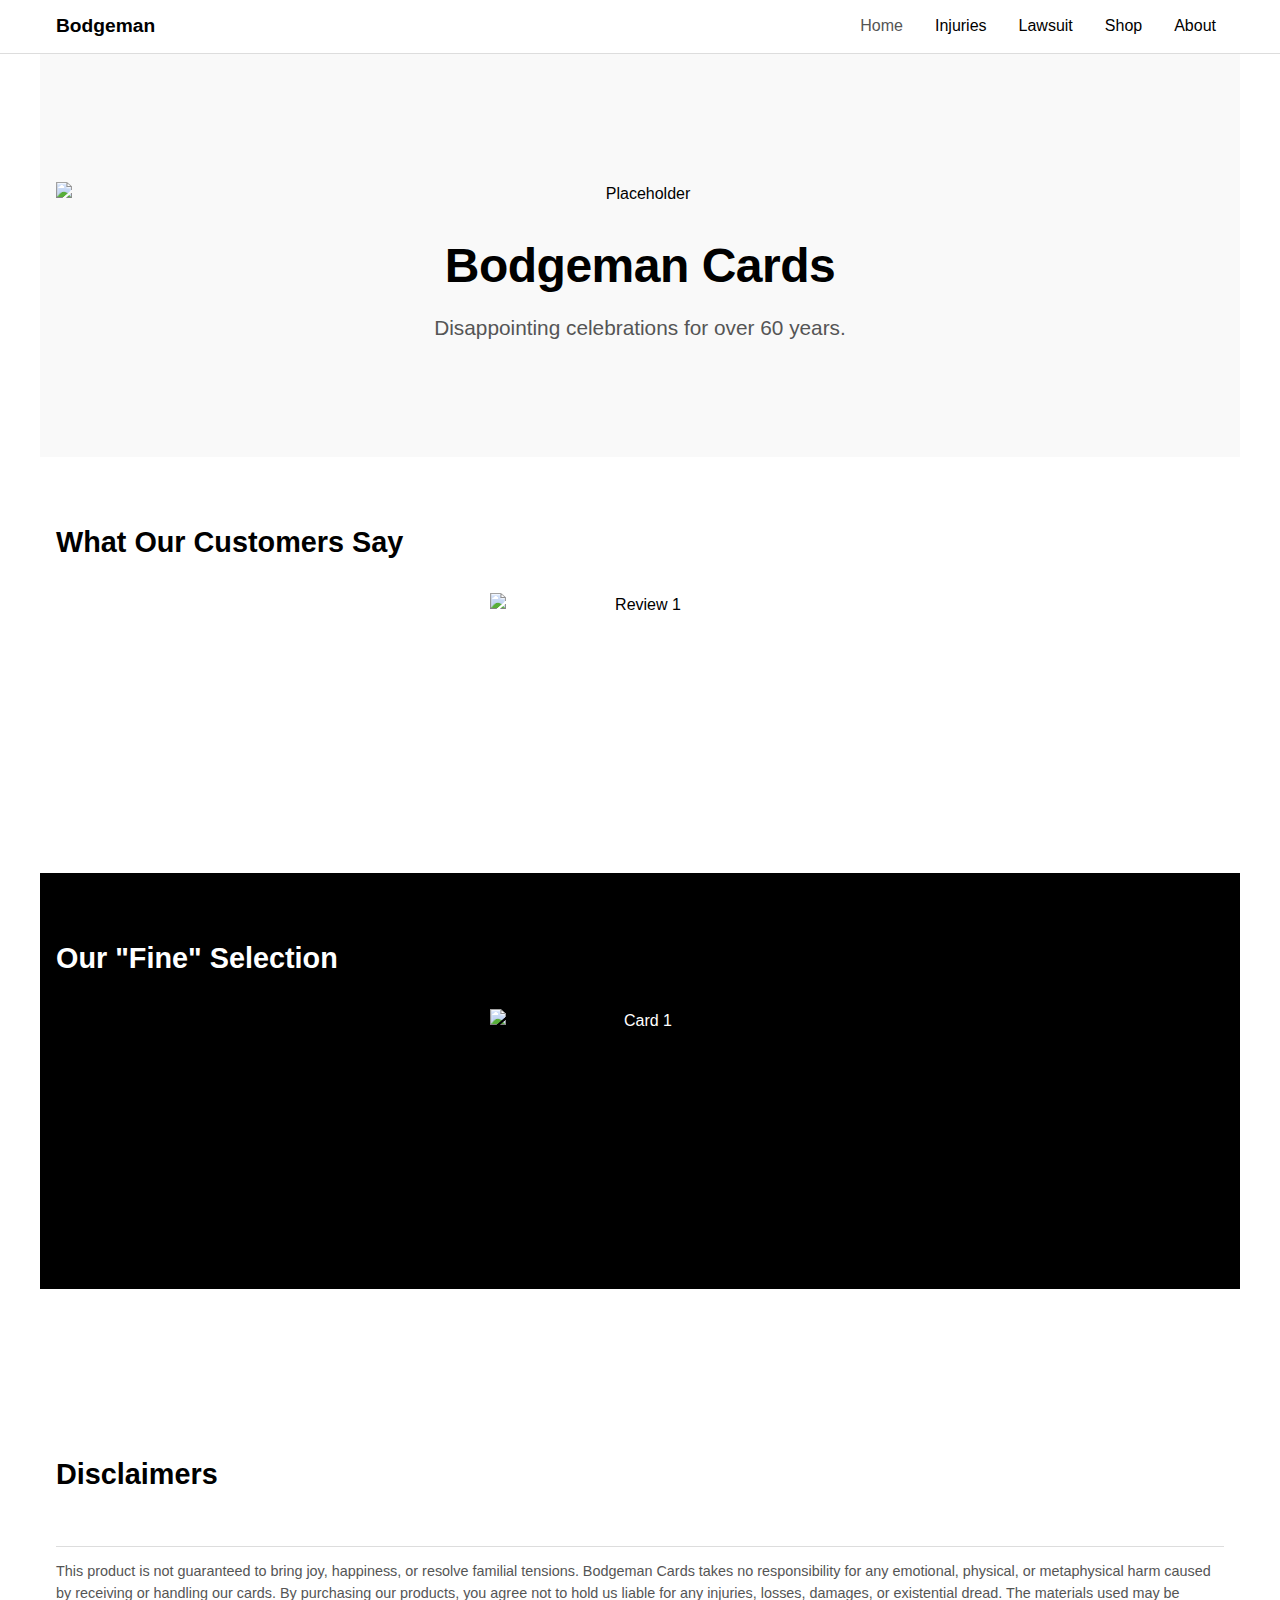
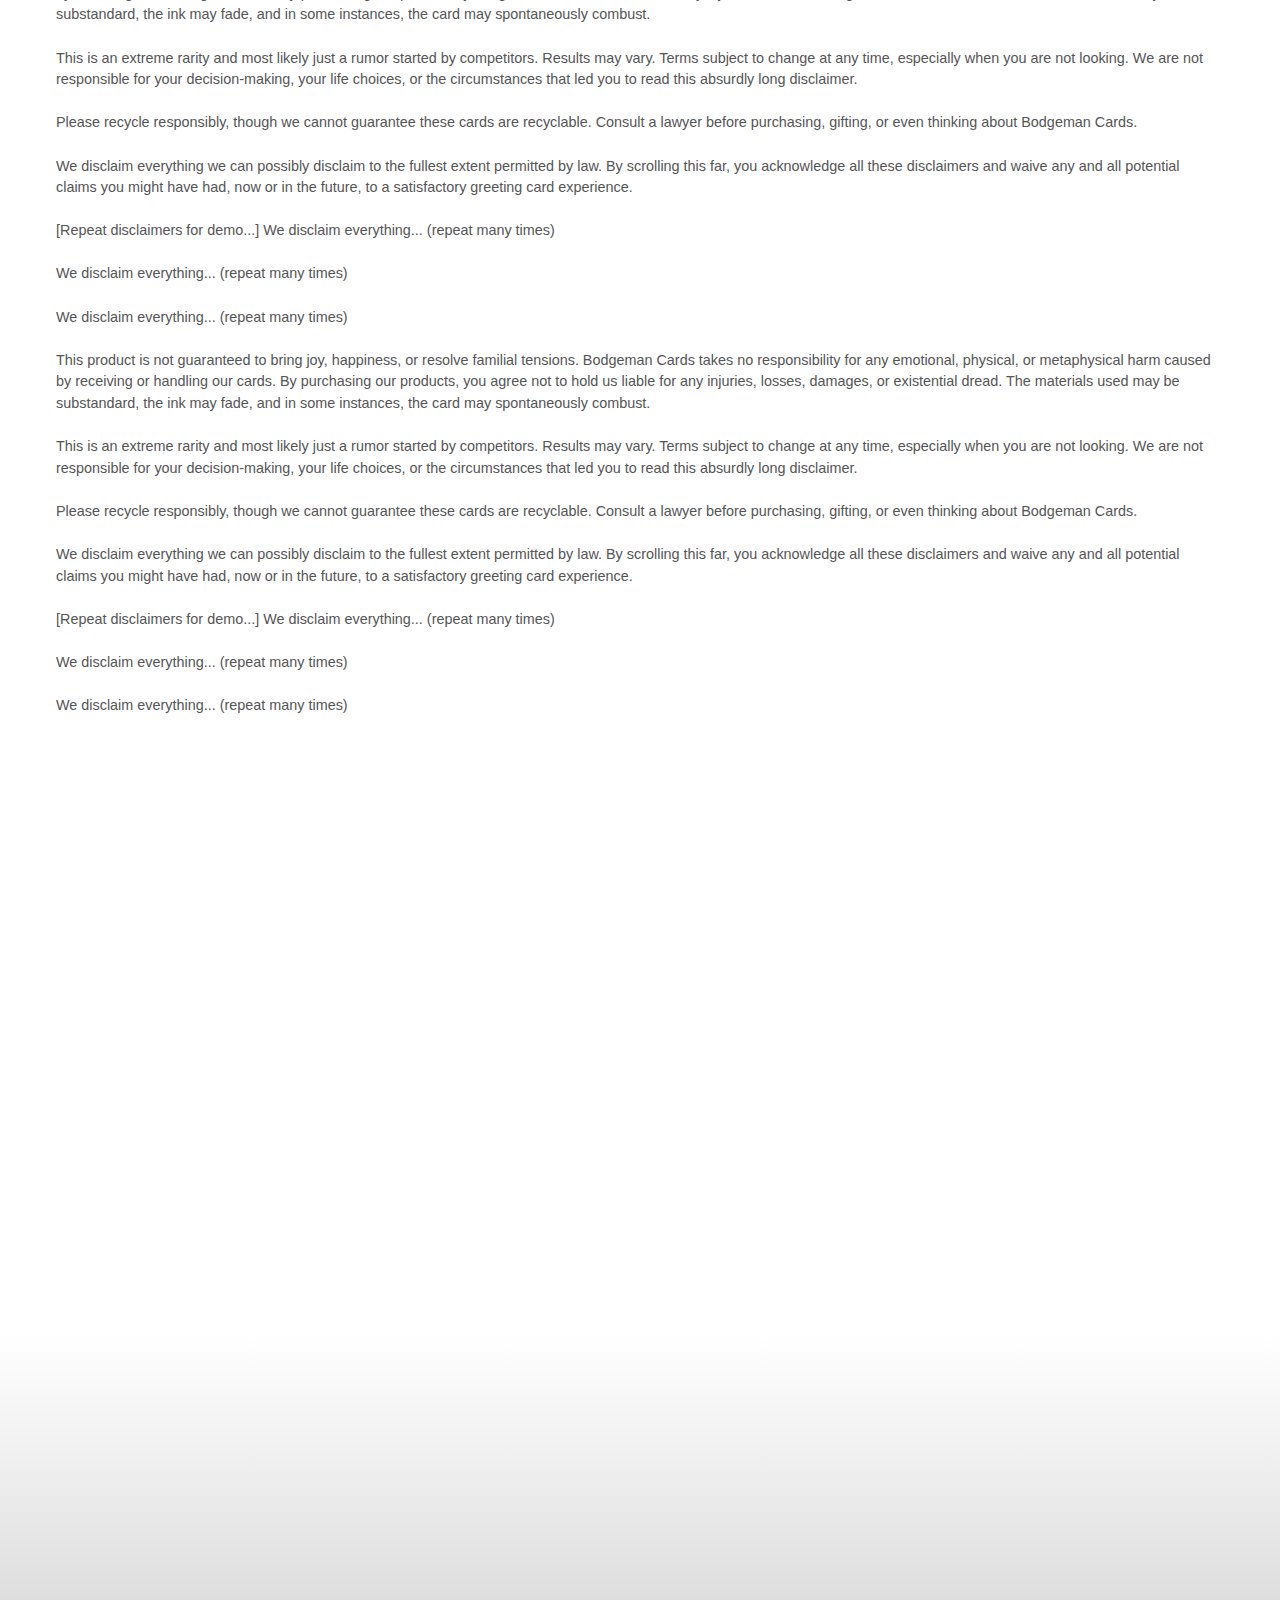
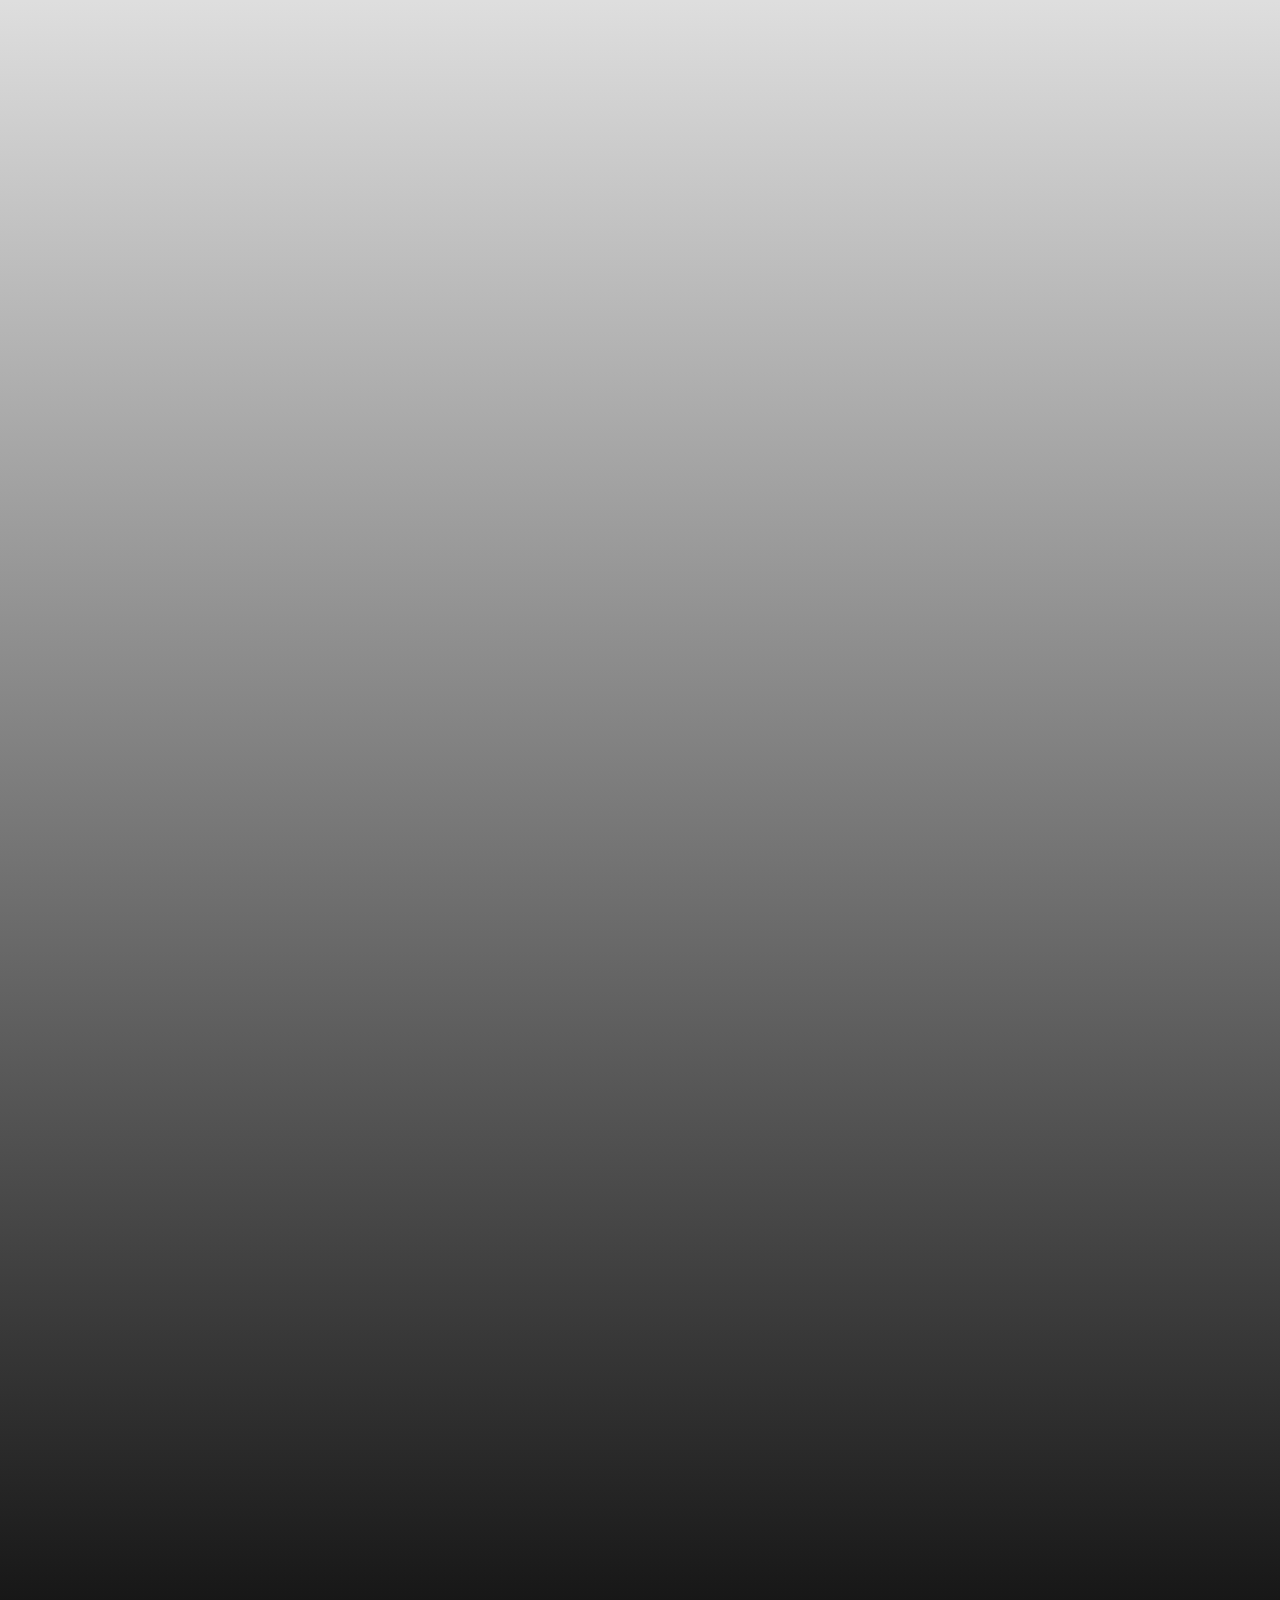
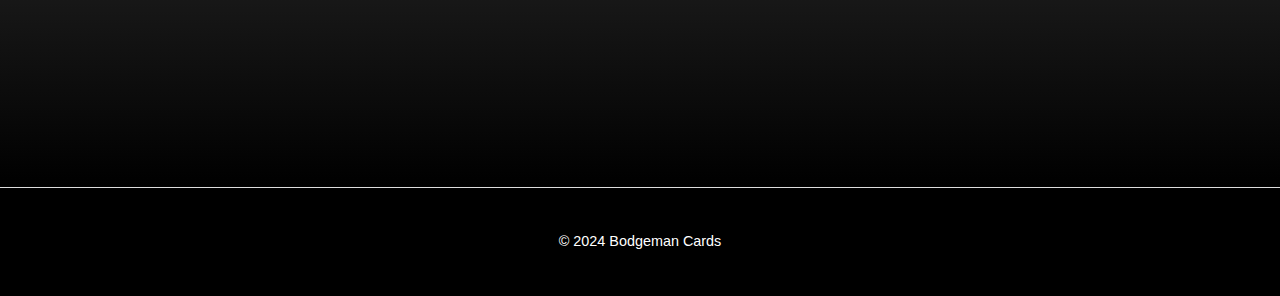
==== index.html @ 70fa0c33 "transition section" ====
<!DOCTYPE html>
<html lang="en">
<head>
<meta charset="UTF-8" />
<meta name="viewport" content="width=device-width, initial-scale=1.0"/>
<title>Bodgeman Cards</title>
<link rel="stylesheet" href="css/style.css" />
<script defer src="js/main.js"></script>
</head>
<body>
    <header class="site-header">
        <div class="nav-container">
            <a href="index.html" class="logo">Bodgeman</a>
            <nav class="main-nav">
                <ul>
                    <li><a href="index.html" class="active">Home</a></li>
                    <li><a href="injuries.html">Injuries</a></li>
                    <li><a href="lawsuit.html">Lawsuit</a></li>
                    <li><a href="shop.html">Shop</a></li>
                    <li><a href="about.html">About</a></li>
                </ul>
            </nav>
            <div class="hamburger" id="hamburger">
                <span></span>
                <span></span>
                <span></span>
            </div>
        </div>
        <div class="mobile-menu" id="mobile-menu">
            <ul>
                <li><a href="index.html" class="active">Home</a></li>
                <li><a href="injuries.html">Injuries</a></li>
                <li><a href="lawsuit.html">Lawsuit</a></li>
                <li><a href="shop.html">Shop</a></li>
                <li><a href="about.html">About</a></li>
            </ul>
        </div>
    </header>

    <main>
        <!-- Hero Section -->
        <section class="hero">
            <img src="https://via.placeholder.com/150x250" alt="Placeholder" class="hero-image"/>
            <h1>Bodgeman Cards</h1>
            <h2>Disappointing celebrations for over 60 years.</h2>
        </section>

        <!-- Reviews Section -->
        <section class="reviews">
            <h3>What Our Customers Say</h3>
            <div class="carousel-container" id="reviews-carousel">
                <img src="https://via.placeholder.com/300x200?text=Review+1" alt="Review 1">
                <img src="https://via.placeholder.com/300x200?text=Review+2" alt="Review 2">
                <img src="https://via.placeholder.com/300x200?text=Review+3" alt="Review 3">
            </div>
        </section>

        <!-- Gallery Section (Black Background) -->
        <section class="gallery">
            <h3>Our "Fine" Selection</h3>
            <div class="carousel-container" id="gallery-carousel">
                <img src="https://via.placeholder.com/300x200?text=Card+1" alt="Card 1">
                <img src="https://via.placeholder.com/300x200?text=Card+2" alt="Card 2">
                <img src="https://via.placeholder.com/300x200?text=Card+3" alt="Card 3">
            </div>
        </section>

        <!-- Disclaimers Section (White Background) -->
        <section class="disclaimers" id="disclaimers-section">
            <h3 class="sticky-title">Disclaimers</h3>
            <p>
                <!-- Long disclaimers text -->
                This product is not guaranteed to bring joy, happiness, or resolve familial tensions. Bodgeman Cards takes no responsibility for any emotional, physical, or metaphysical harm caused by receiving or handling our cards. By purchasing our products, you agree not to hold us liable for any injuries, losses, damages, or existential dread. The materials used may be substandard, the ink may fade, and in some instances, the card may spontaneously combust. 
                <br><br>
                This is an extreme rarity and most likely just a rumor started by competitors. Results may vary. Terms subject to change at any time, especially when you are not looking. We are not responsible for your decision-making, your life choices, or the circumstances that led you to read this absurdly long disclaimer. 
                <br><br>
                Please recycle responsibly, though we cannot guarantee these cards are recyclable. Consult a lawyer before purchasing, gifting, or even thinking about Bodgeman Cards. 
                <br><br>
                We disclaim everything we can possibly disclaim to the fullest extent permitted by law. By scrolling this far, you acknowledge all these disclaimers and waive any and all potential claims you might have had, now or in the future, to a satisfactory greeting card experience.
                <br><br>
                <!-- Duplicate the paragraph multiple times to ensure a long scroll -->
                [Repeat disclaimers for demo...]
                We disclaim everything... (repeat many times)<br><br>
                We disclaim everything... (repeat many times)<br><br>
                We disclaim everything... (repeat many times)<br><br>

                <!-- Long disclaimers text -->
                This product is not guaranteed to bring joy, happiness, or resolve familial tensions. Bodgeman Cards takes no responsibility for any emotional, physical, or metaphysical harm caused by receiving or handling our cards. By purchasing our products, you agree not to hold us liable for any injuries, losses, damages, or existential dread. The materials used may be substandard, the ink may fade, and in some instances, the card may spontaneously combust. 
                <br><br>
                This is an extreme rarity and most likely just a rumor started by competitors. Results may vary. Terms subject to change at any time, especially when you are not looking. We are not responsible for your decision-making, your life choices, or the circumstances that led you to read this absurdly long disclaimer. 
                <br><br>
                Please recycle responsibly, though we cannot guarantee these cards are recyclable. Consult a lawyer before purchasing, gifting, or even thinking about Bodgeman Cards. 
                <br><br>
                We disclaim everything we can possibly disclaim to the fullest extent permitted by law. By scrolling this far, you acknowledge all these disclaimers and waive any and all potential claims you might have had, now or in the future, to a satisfactory greeting card experience.
                <br><br>
                <!-- Duplicate the paragraph multiple times to ensure a long scroll -->
                [Repeat disclaimers for demo...]
                We disclaim everything... (repeat many times)<br><br>
                We disclaim everything... (repeat many times)<br><br>
                We disclaim everything... (repeat many times)<br><br>
                <br><br>
                <br><br>
                <br><br>
                <br><br>
                <br><br>
                <br><br>
                <br><br>
                <br><br>
                <br><br>
                <br><br>
                <br><br>
                <br><br>
            </p>
        </section>


        <!-- Transition Gradient Section -->
        <!-- This large section gives a long scroll transitioning from white to black -->
        <section class="transition-section full-width" id="transition-section">
            <!-- At the bottom of this gradient is our final CTA, initially invisible -->
            <div class="final-cta" id="final-cta">
                <h3>Why are you here?</h3>
                <div class="cta-options">
                    <a href="shop.html">Shop</a>
                    <a href="injuries.html">Injuries</a>
                    <a href="about.html">About Us</a>
                </div>
            </div>
            <!-- Sentinel element to trigger the CTA fade-in -->
            <div id="gradient-end"></div>
        </section>
    </main>

    <footer class="site-footer index-footer">
        <p>&copy; 2024 Bodgeman Cards</p>
    </footer>
</body>
</html>
---- css/style.css ----
html {
    box-sizing: border-box;
    scroll-behavior: smooth;
}

*, *:before, *:after {
    box-sizing: inherit;
}

body {
    margin: 0;
    font-family: -apple-system, BlinkMacSystemFont, "Segoe UI", Roboto, Oxygen,
                 Ubuntu, Cantarell, "Fira Sans", "Droid Sans", "Helvetica Neue",
                 sans-serif;
    color: #000;
    background: #fff;
    font-size: 16px;
    line-height: 1.5;
}

/* Header and Navigation */
.site-header {
    position: sticky;
    top: 0;
    width: 100%;
    background: #fff;
    border-bottom: 1px solid #ddd;
    z-index: 999;
}

.nav-container {
    display: flex;
    align-items: center;
    justify-content: space-between;
    padding: 0.75em 1em;
    max-width: 1200px;
    margin: 0 auto;
}

.logo {
    text-decoration: none;
    font-weight: bold;
    font-size: 1.2em;
    color: #000;
}

.main-nav ul {
    list-style-type: none;
    padding: 0;
    margin: 0;
    display: flex;
    gap: 1em;
}

.main-nav li {
    position: relative;
}

.main-nav a {
    text-decoration: none;
    color: #000;
    font-weight: 500;
    padding: 0.5em;
    transition: color 0.3s ease;
}

.main-nav a:hover, .main-nav a.active {
    color: #555;
}

/* Hamburger Menu */
.hamburger {
    display: none;
    flex-direction: column;
    width: 24px;
    cursor: pointer;
    gap: 5px;
}

.hamburger span {
    display: block;
    height: 2px;
    background: #000;
    border-radius: 1px;
    transition: all 0.3s ease;
}

/* Mobile Menu */
.mobile-menu {
    display: none;
    position: absolute;
    top: 100%;
    left:0;
    width: 100%;
    background: #fff;
    border-top: 1px solid #ddd;
    box-shadow: 0 2px 10px rgba(0,0,0,0.1);
}

.mobile-menu ul {
    list-style: none;
    margin: 0;
    padding: 0.5em 0;
}

.mobile-menu li {
    margin: 0;
    text-align: center;
}

.mobile-menu a {
    display: block;
    padding: 1em;
    text-decoration: none;
    color: #000;
    border-bottom: 1px solid #eee;
}
.mobile-menu a:hover {
    background: #f9f9f9;
    color: #333;
}

@media (max-width: 800px) {
    .main-nav {
        display: none;
    }
    .hamburger {
        display: flex;
    }
}

/* Hero Section */
.hero {
    text-align: center;
    padding: 8em 1em 6em;
    background: #f9f9f9;
    position: relative;
}
.hero .hero-image {
    display: block;
    margin: 0 auto 1.5em;
}
.hero h1 {
    margin: 0;
    font-size: 3em;
    font-weight: 700;
    letter-spacing: -0.5px;
}
.hero h2 {
    margin-top: 0.5em;
    color: #555;
    font-size: 1.3em;
    font-weight: 400;
}

/* Generic Section Styling */
section {
    padding: 4em 1em;
    max-width: 1200px;
    margin: 0 auto;
}
section h3 {
    margin-top: 0;
    font-weight: 600;
    font-size: 1.8em;
    margin-bottom: 1em;
}
section.full-width {
    max-width: none;
    margin: 0;
    padding: 4em 0;
}

/* Carousel Container */
.carousel-container {
    position: relative;
    overflow: hidden;
    height: 200px;
    width: 300px;
    margin: 1em auto;
    text-align: center;
}

.carousel-container img {
    width: 100%;
    position: absolute;
    top:0; left:0;
    opacity: 0;
    transition: opacity 0.8s ease;
}

.carousel-container img.active {
    opacity: 1;
}

/* Arched Dividers */
.section-divider {
    width: 100%;
    overflow: hidden;
    position: relative;
    height: 100px;
    margin: 0; /* Ensure no extra spacing */
}
.section-divider svg {
    display: block;
    width: 100%;
    height: 100%;
    /* No stroke needed, fill only */
}
.divider-up svg {
    transform: translateY(-1px);
}
.divider-down svg {
    transform: translateY(-1px);
}

/* Gallery Section (Black Background) */
.gallery {
    background: #000;
    color: #fff;
    position: relative;
    padding: 4em 1em;
}
.gallery h3 {
    color: #fff;
}

/* Disclaimers Section with Sticky Title */
.disclaimers {
    position: relative;
    padding: 4em 1em;
    max-width: 1200px;
    margin: 0 auto;
}
.sticky-title {
    position: -webkit-sticky;
    position: sticky;
    top: 1px; /* Adjust this based on your header's actual height */
    background: #fff;
    padding: 1em 0;
    padding-top: 100px;
    padding-bottom: 50px;
    margin: 0;
    font-size: 1.8em;
    font-weight: 600;
    z-index: 10; 
    border-bottom: 1px solid #ddd;
}
.disclaimers p {
    font-size: 0.9em;
    line-height: 1.5em;
    color: #555;
}



/* Transition Gradient Section */
.transition-section {
    min-height: 2000px;
    background: linear-gradient(to bottom, #fff, #000);
    position: relative;
    width: 100%;
    margin-top: 2000px;
}

/* Final CTA styles */
.final-cta {
    text-align: center;
    opacity: 0;
    transform: translateY(50px);
    transition: all 0.6s ease;
    max-width: 600px;
    margin: 0 auto;
    margin-top: 1800px; /* position it near bottom of the section */
}

/* When visible, fade in the CTA */
.final-cta.visible {
    opacity: 1;
    transform: translateY(0);
}

.final-cta h3 {
    font-size: 1.5em;
    margin-bottom: 1em;
    color: #fff; /* white text on black */
}

.cta-options a {
    display: inline-block;
    margin: 0.5em;
    padding: 0.75em 1.5em;
    background: #fff;
    color: #000;
    text-decoration: none;
    font-weight: 500;
    border-radius: 3px;
    transition: background 0.3s ease;
}
.cta-options a:hover {
    background: #ddd;
}

/* Sentinel element (invisible) */
#gradient-end {
    width: 100%;
    height: 1px;
    background: transparent;
    position: absolute;
    bottom: 0;
}

/* Footer */
.site-footer {
    text-align: center;
    padding: 2em 1em;
    border-top: 1px solid #ddd;
    font-size: 0.9em;
    color: #666;
}
.site-footer.index-footer {
    background-color: black;
    color: white;
}

/* Mobile Menu Active State */
.mobile-menu.active {
    display: block;
}

/* Hamburger Animation When Active */
.hamburger.active span:nth-child(1) {
    transform: rotate(45deg) translate(5px, 5px);
}

.hamburger.active span:nth-child(2) {
    opacity: 0;
}

.hamburger.active span:nth-child(3) {
    transform: rotate(-45deg) translate(5px, -5px);
}
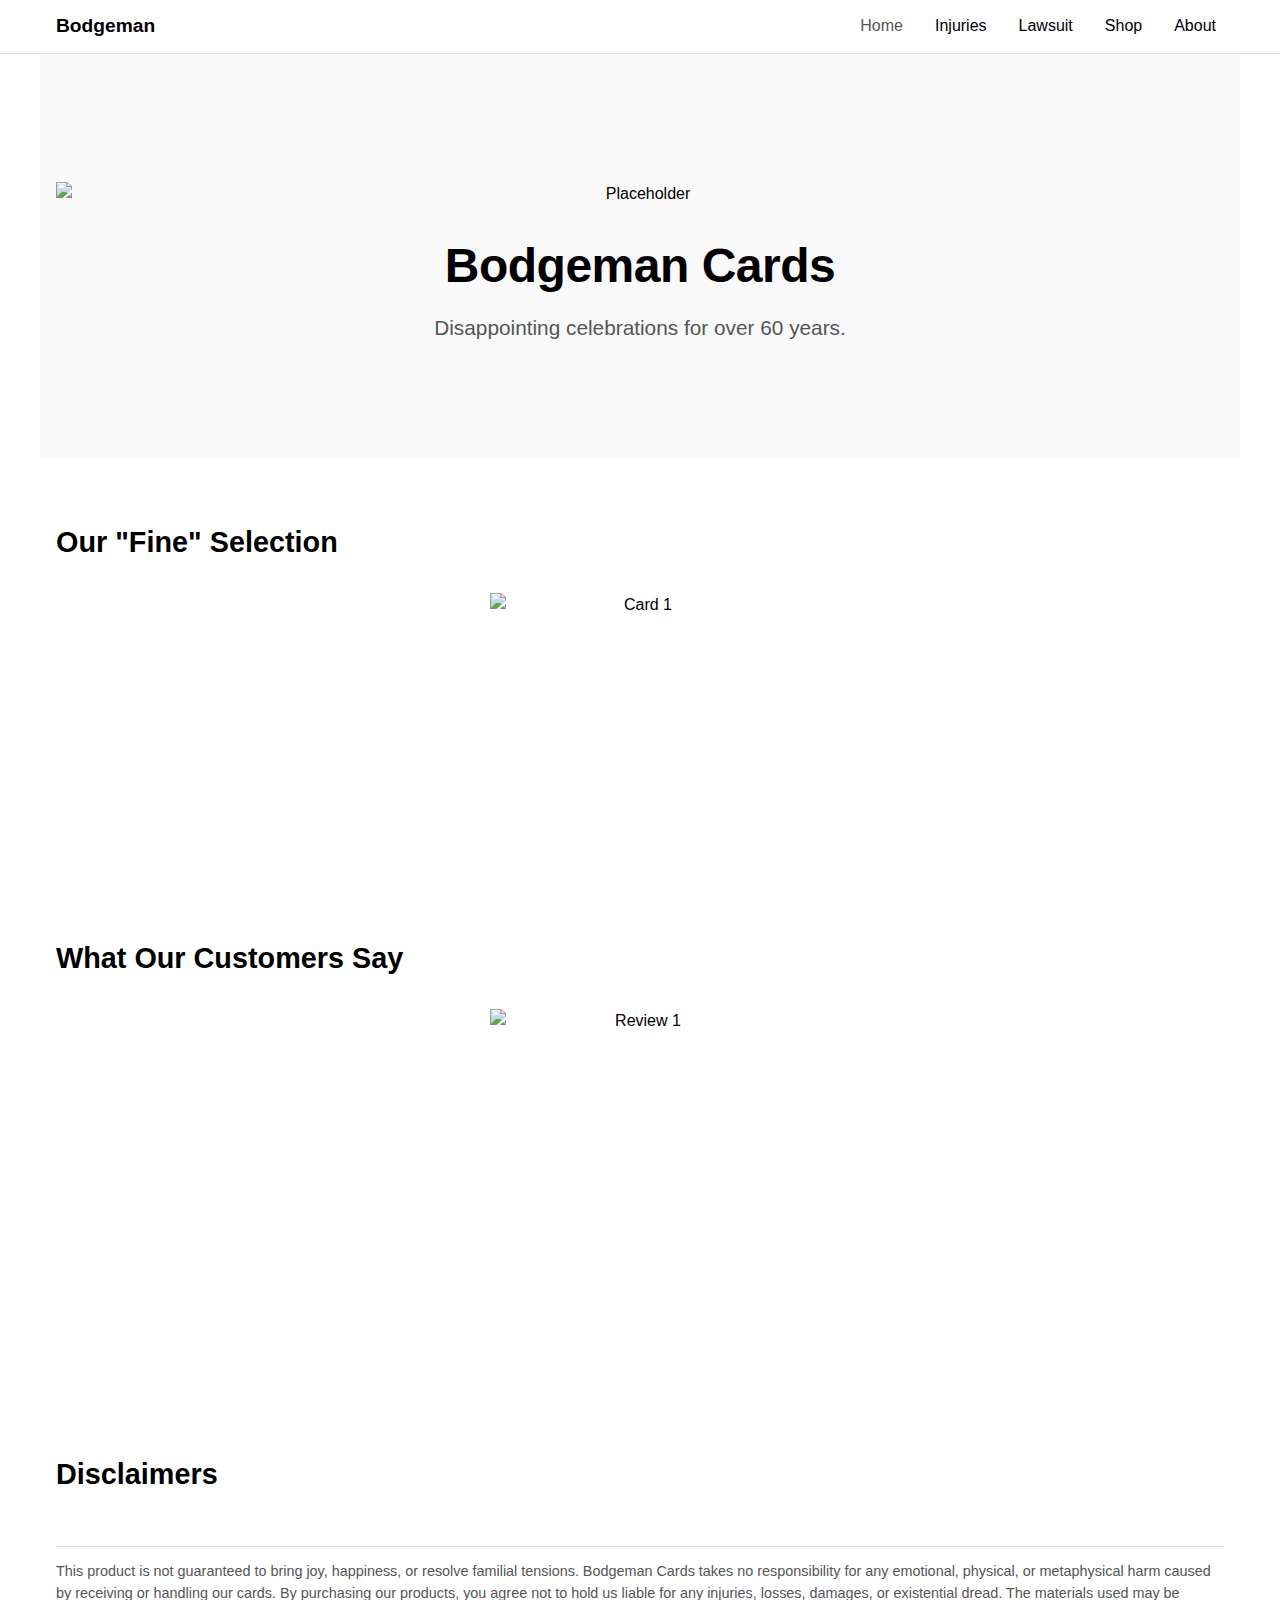
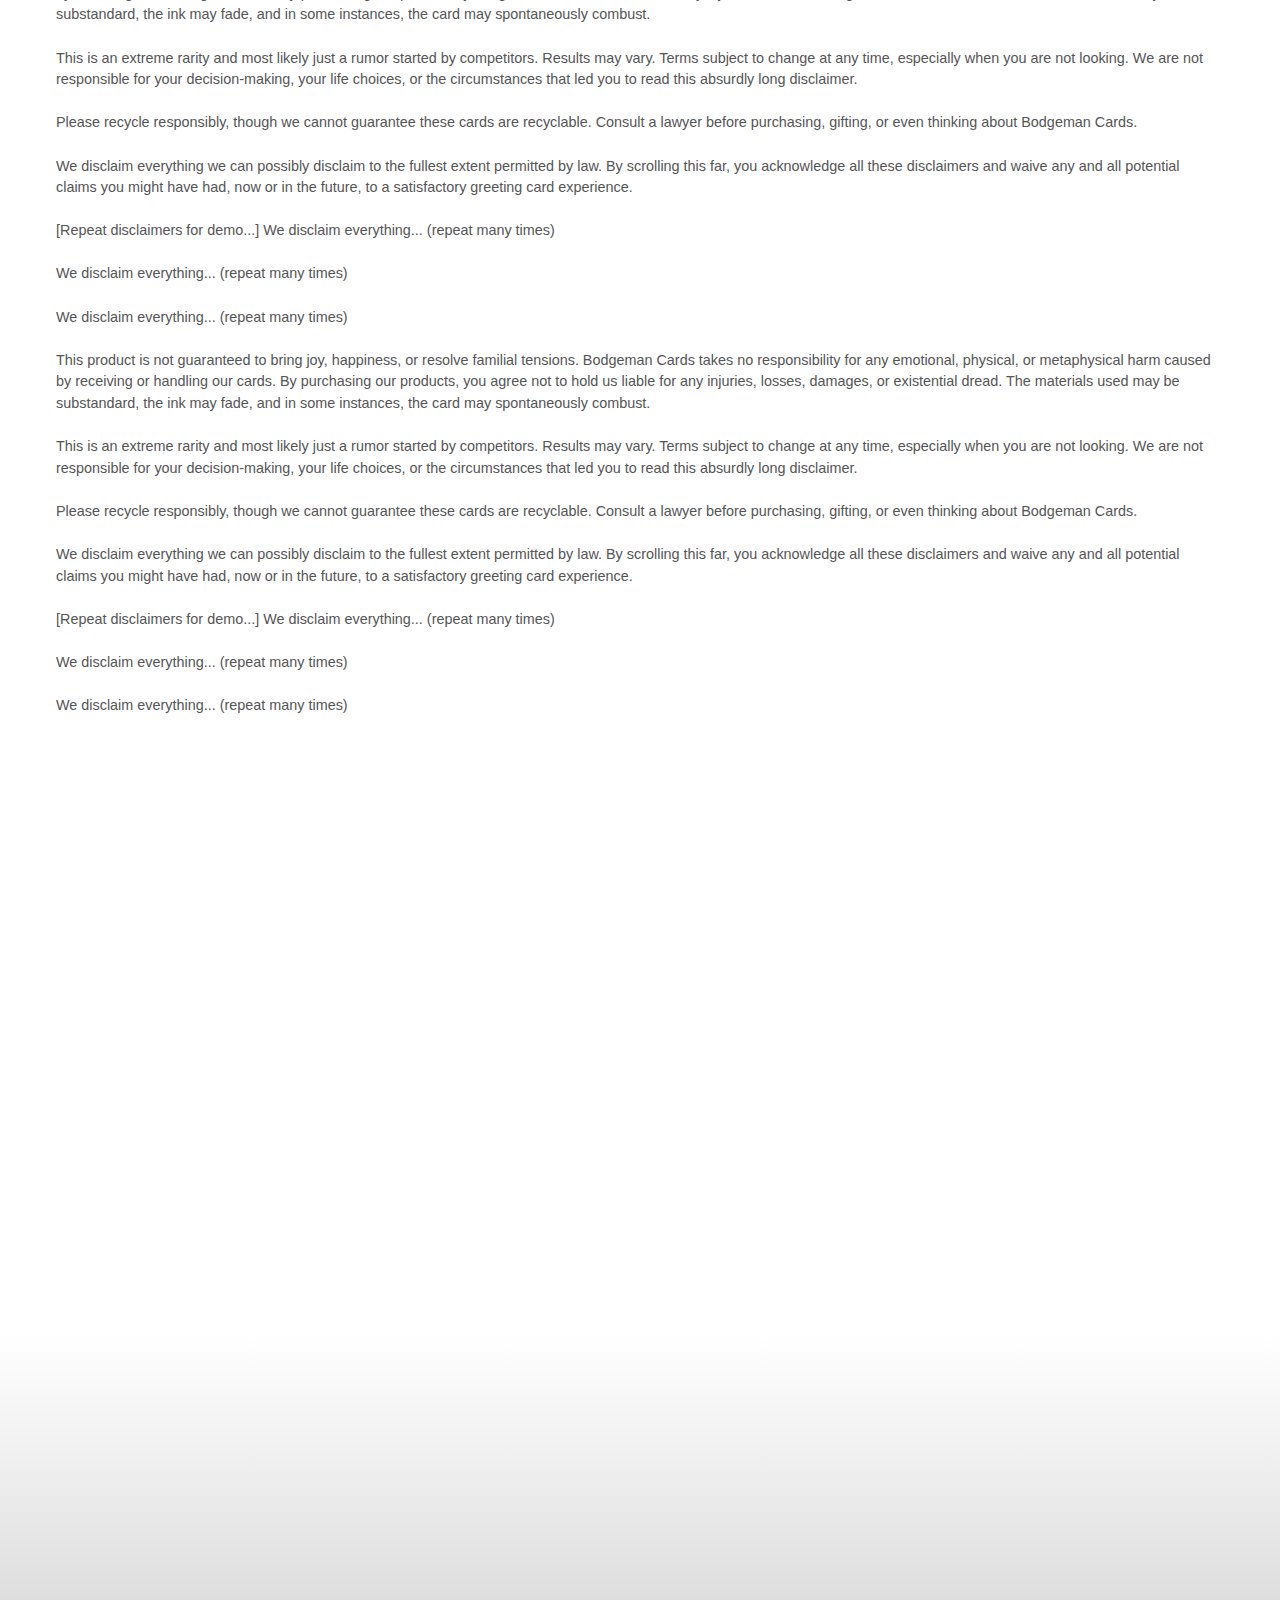
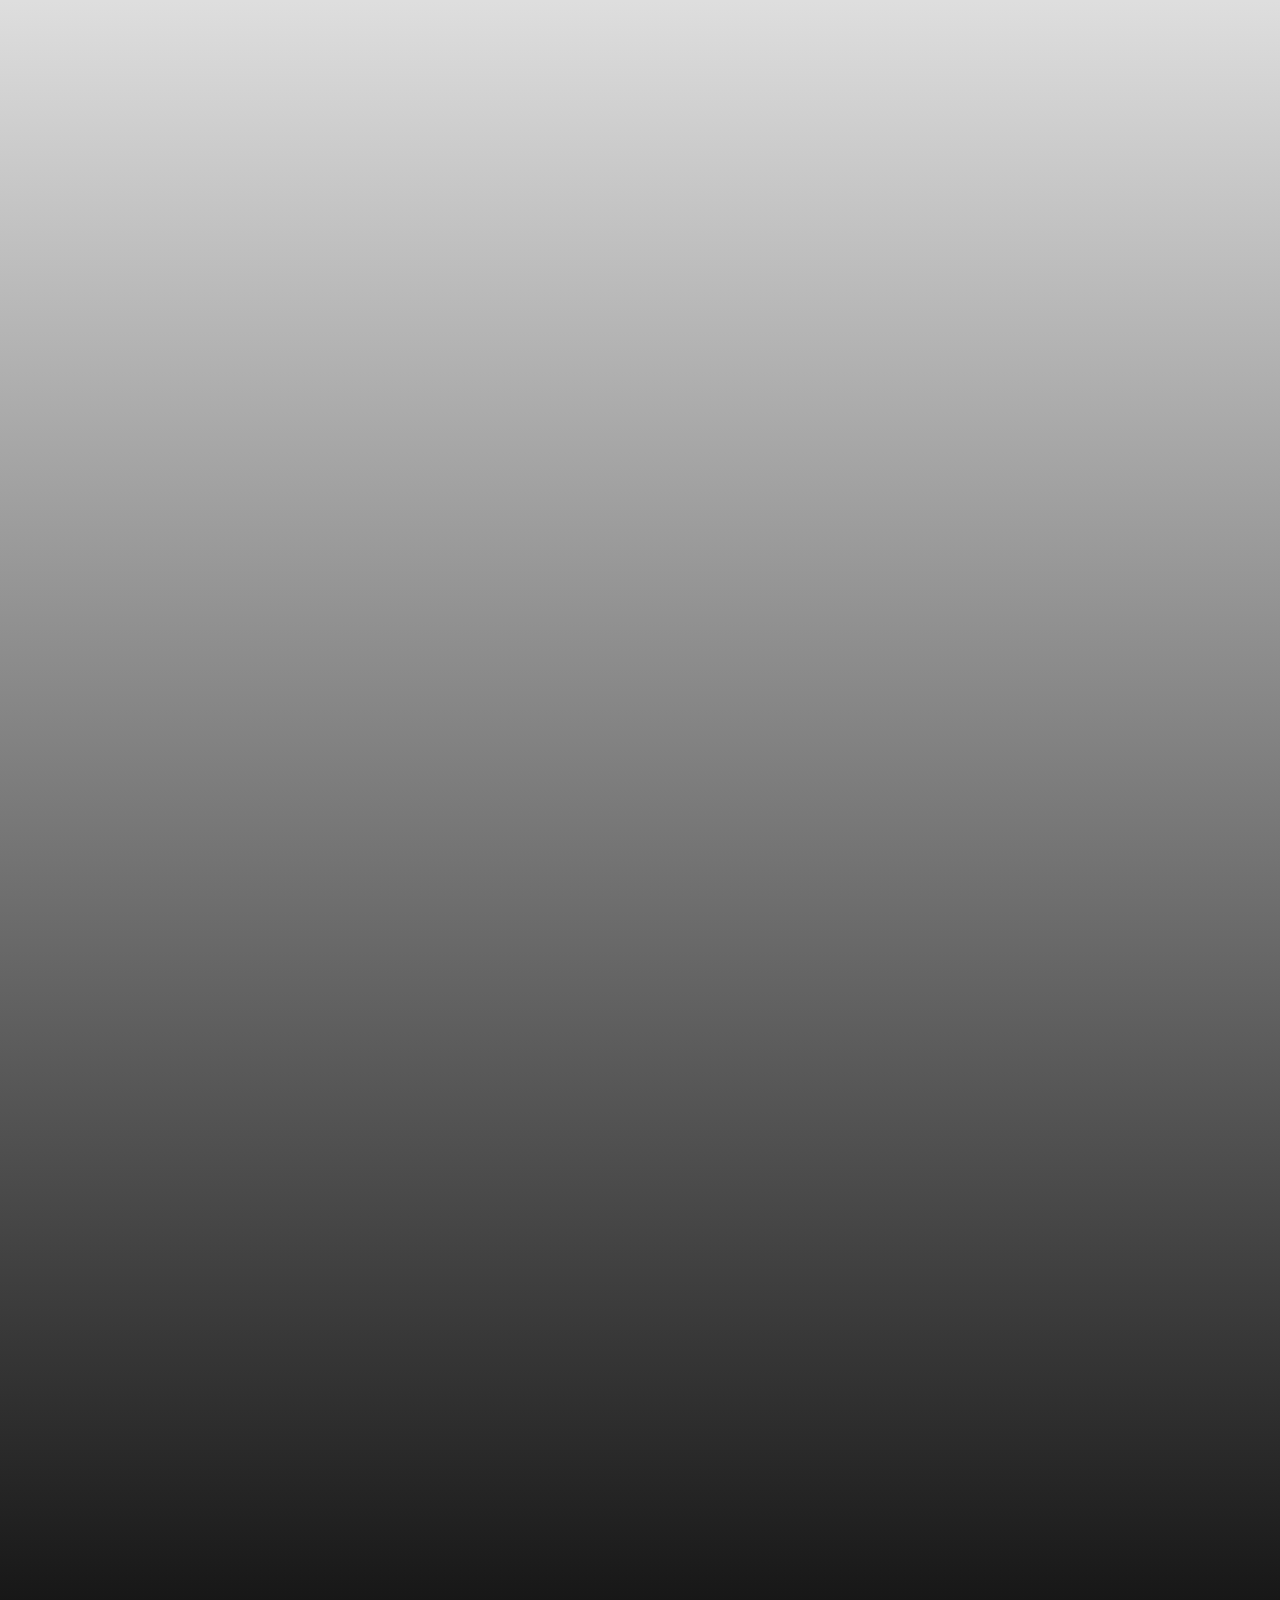
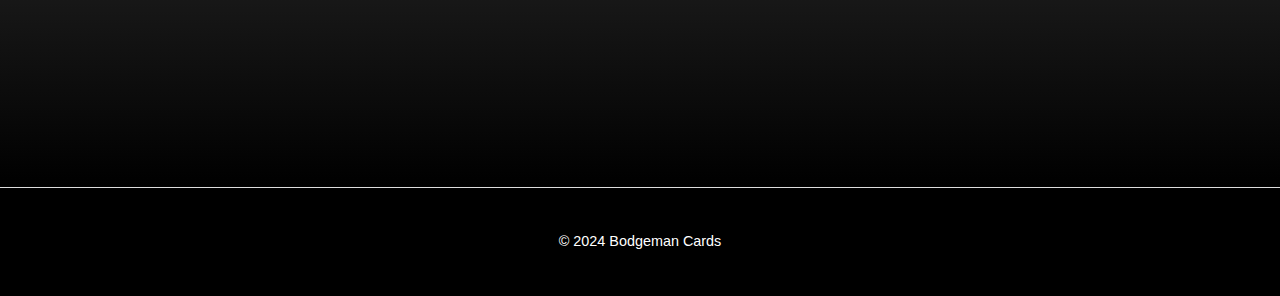
==== commit 445ac060: "working before changing carousel" ====
--- a/index.html
+++ b/index.html
@@ -45,6 +45,16 @@
             <h2>Disappointing celebrations for over 60 years.</h2>
         </section>
 
+        <!-- Gallery Section (Black Background) -->
+        <section class="gallery">
+            <h3>Our "Fine" Selection</h3>
+            <div class="carousel-container" id="gallery-carousel">
+                <img src="https://via.placeholder.com/300x200?text=Card+1" alt="Card 1">
+                <img src="https://via.placeholder.com/300x200?text=Card+2" alt="Card 2">
+                <img src="https://via.placeholder.com/300x200?text=Card+3" alt="Card 3">
+            </div>
+        </section>
+
         <!-- Reviews Section -->
         <section class="reviews">
             <h3>What Our Customers Say</h3>
@@ -54,16 +64,7 @@
                 <img src="https://via.placeholder.com/300x200?text=Review+3" alt="Review 3">
             </div>
         </section>
-
-        <!-- Gallery Section (Black Background) -->
-        <section class="gallery">
-            <h3>Our "Fine" Selection</h3>
-            <div class="carousel-container" id="gallery-carousel">
-                <img src="https://via.placeholder.com/300x200?text=Card+1" alt="Card 1">
-                <img src="https://via.placeholder.com/300x200?text=Card+2" alt="Card 2">
-                <img src="https://via.placeholder.com/300x200?text=Card+3" alt="Card 3">
-            </div>
-        </section>
+        
 
         <!-- Disclaimers Section (White Background) -->
         <section class="disclaimers" id="disclaimers-section">
--- a/css/style.css
+++ b/css/style.css
@@ -216,13 +216,11 @@
 
 /* Gallery Section (Black Background) */
 .gallery {
-    background: #000;
-    color: #fff;
     position: relative;
     padding: 4em 1em;
 }
 .gallery h3 {
-    color: #fff;
+    
 }
 
 /* Disclaimers Section with Sticky Title */
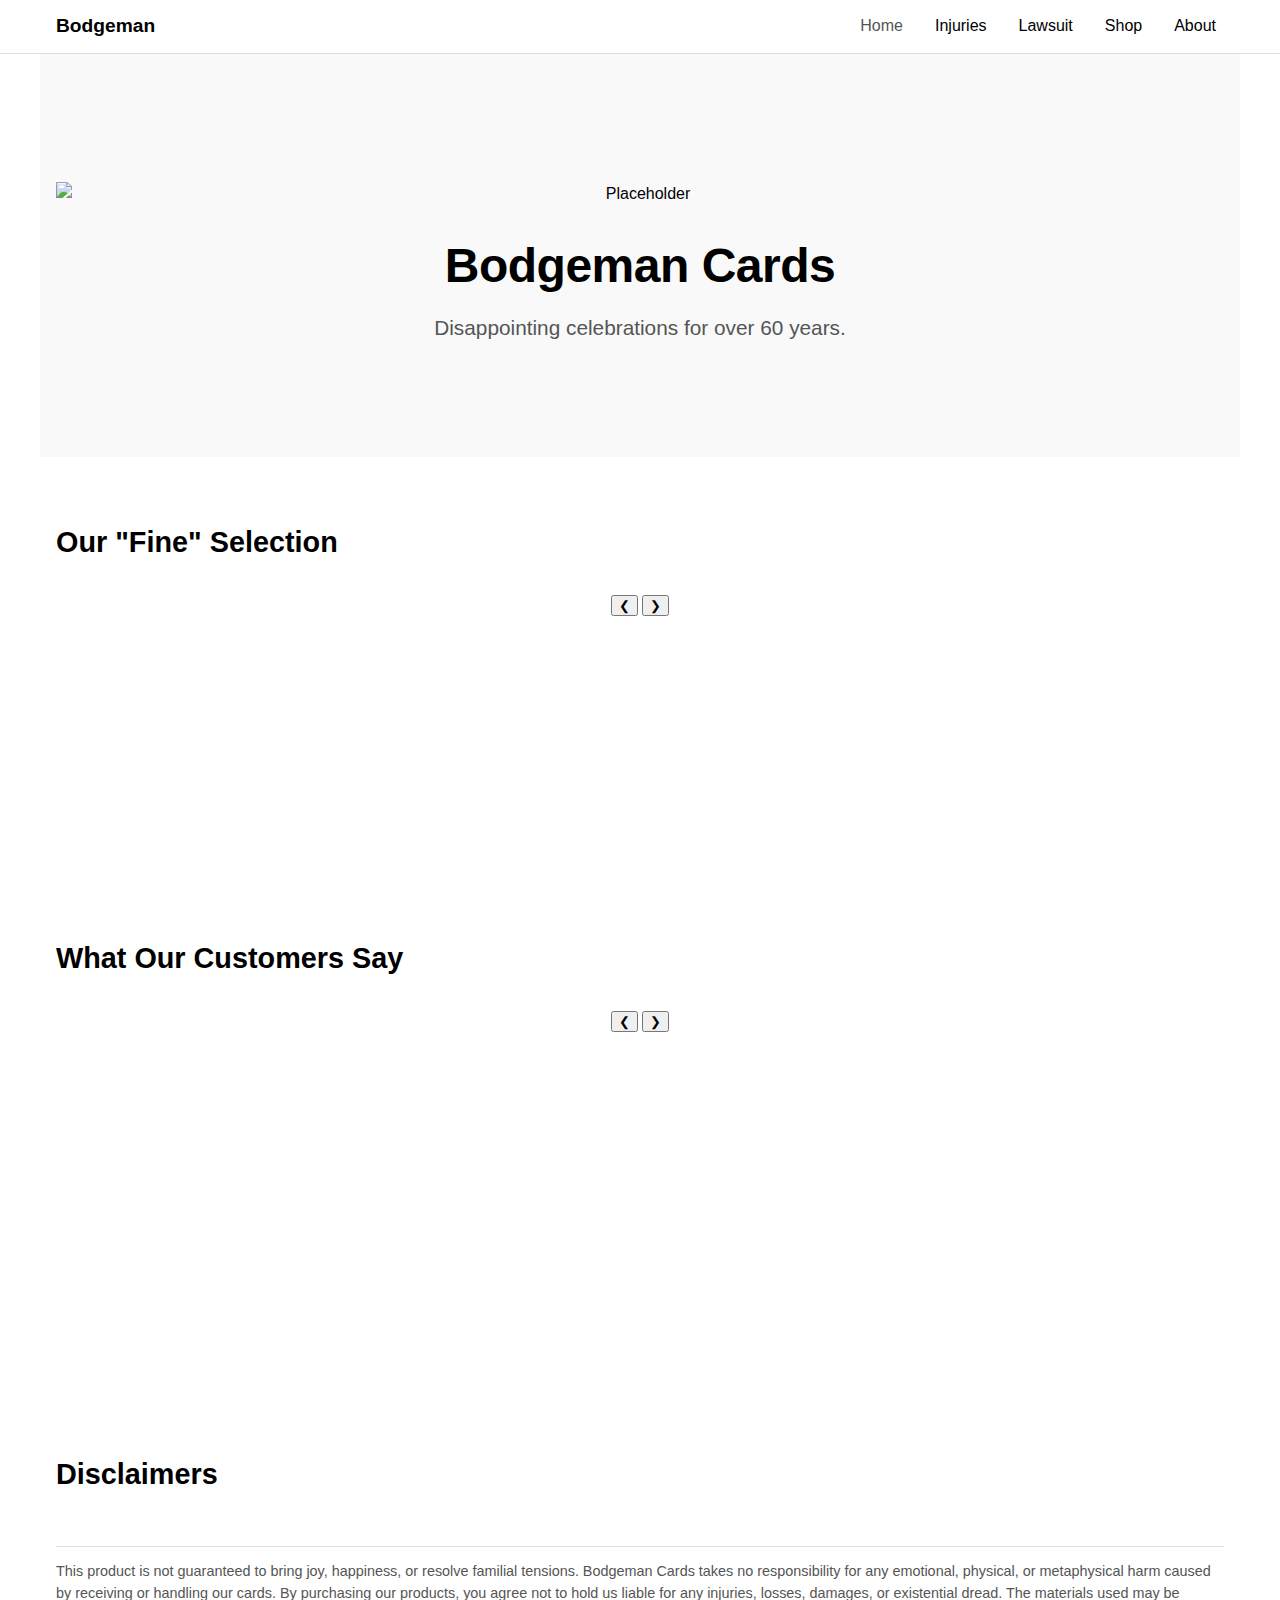
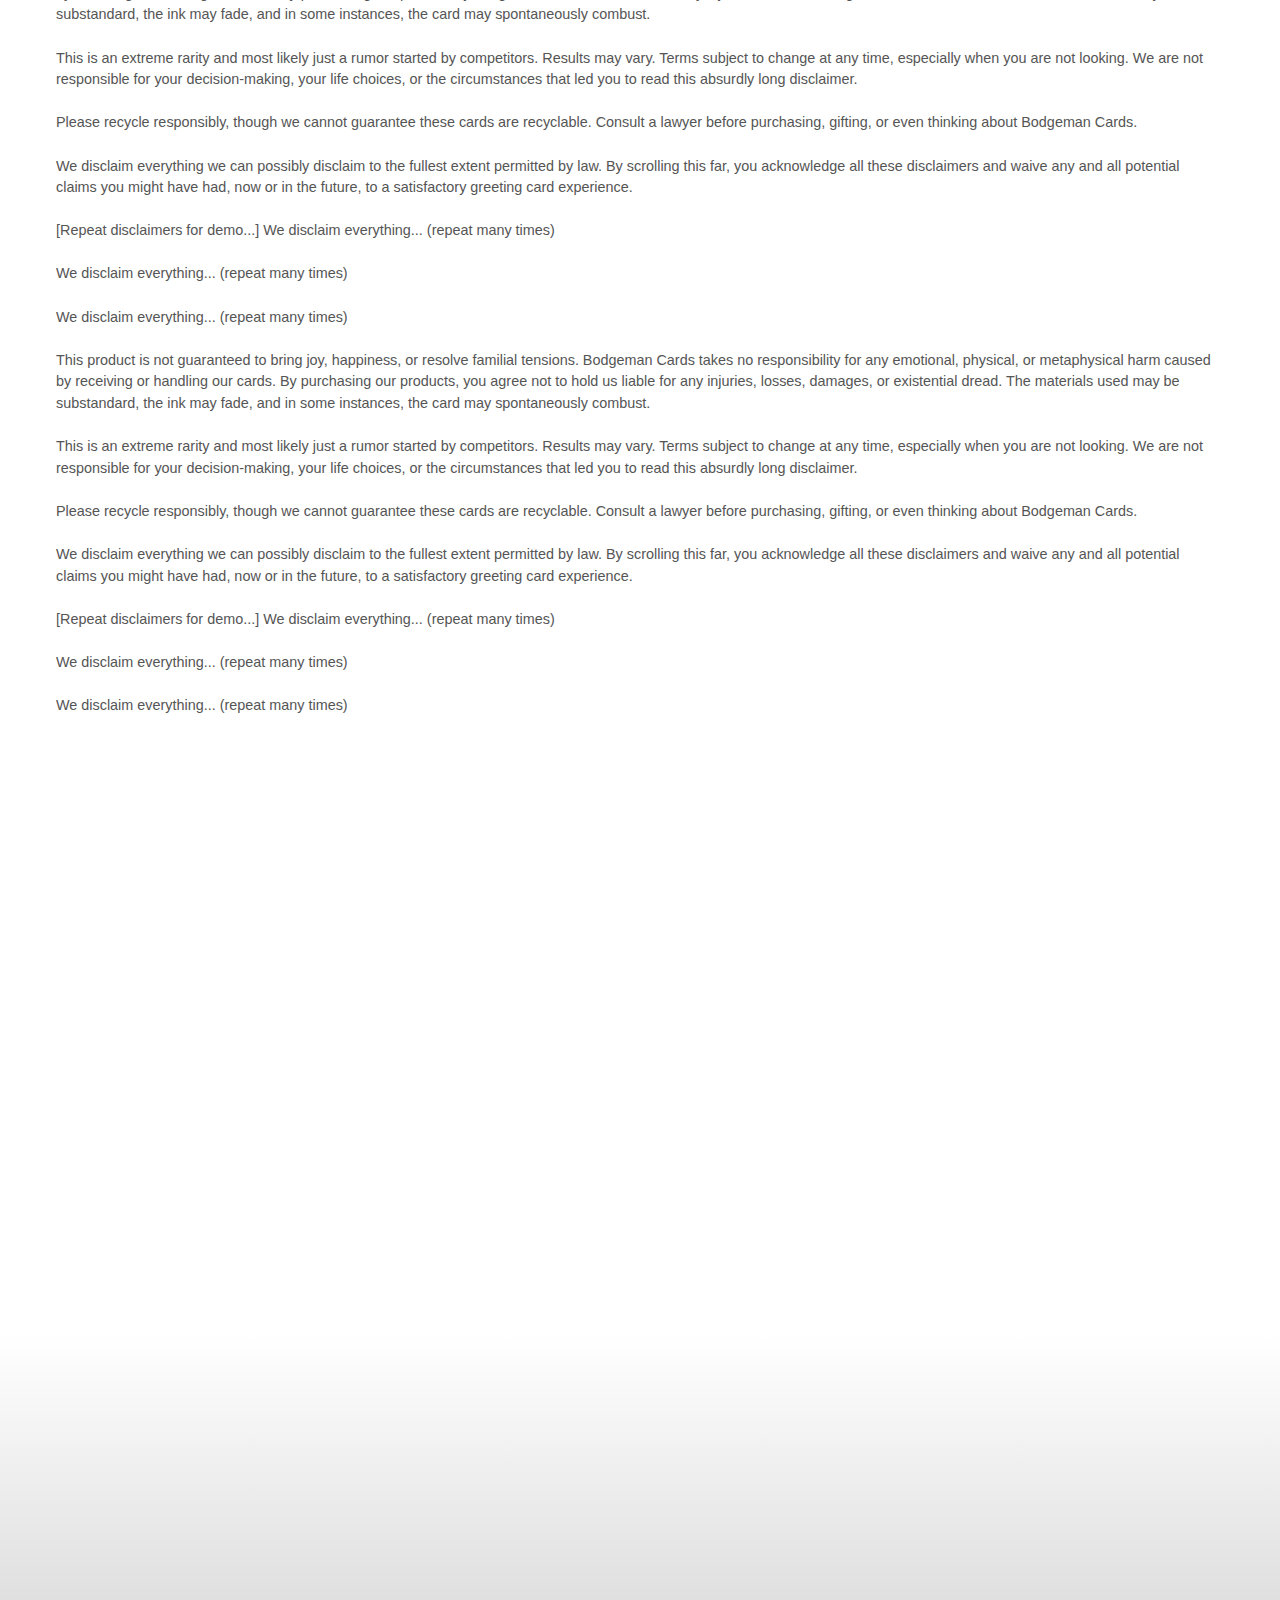
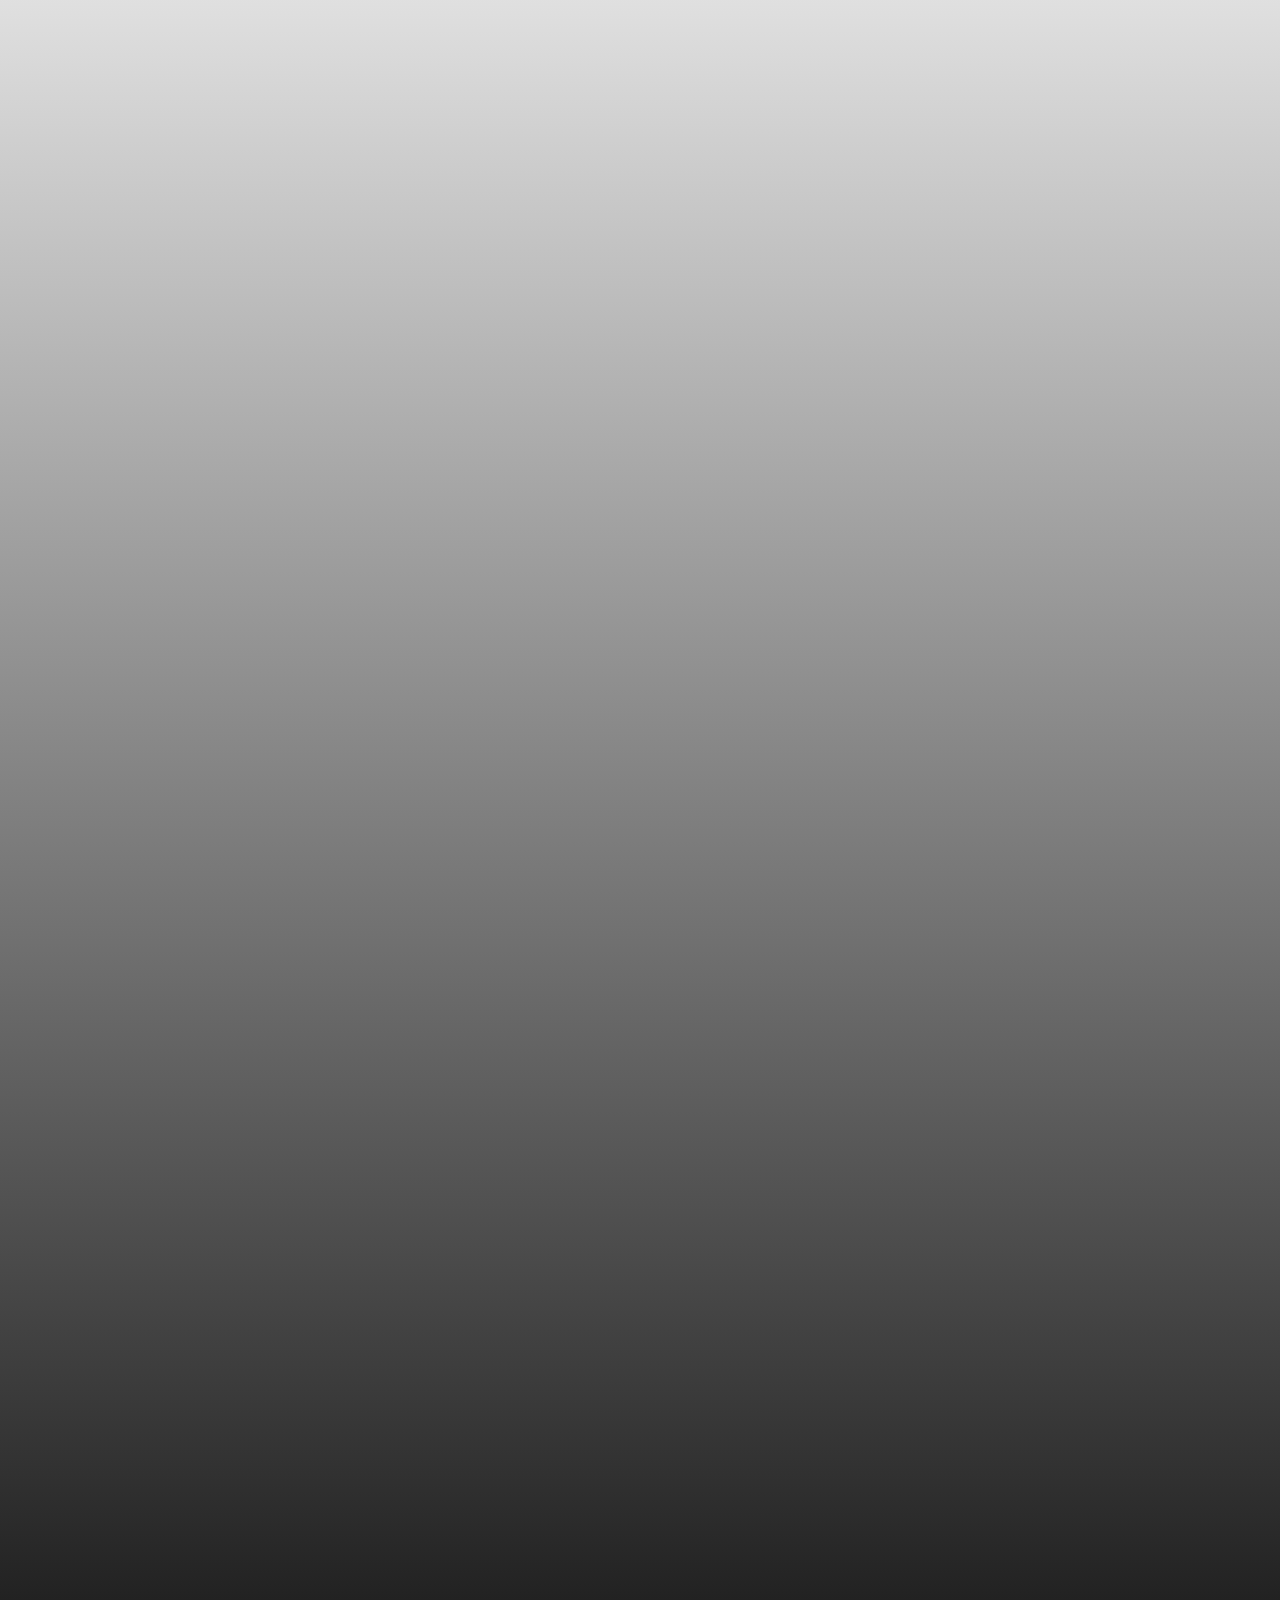
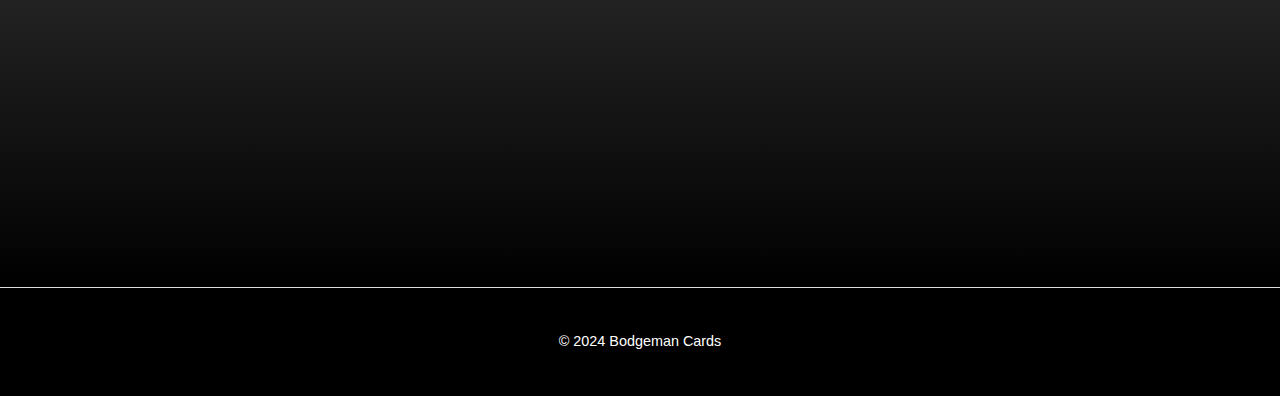
==== commit 5dd43b79: "good scrolling behavior" ====
--- a/index.html
+++ b/index.html
@@ -49,9 +49,20 @@
         <section class="gallery">
             <h3>Our "Fine" Selection</h3>
             <div class="carousel-container" id="gallery-carousel">
-                <img src="https://via.placeholder.com/300x200?text=Card+1" alt="Card 1">
-                <img src="https://via.placeholder.com/300x200?text=Card+2" alt="Card 2">
-                <img src="https://via.placeholder.com/300x200?text=Card+3" alt="Card 3">
+                <div class="carousel-track">
+                    <img src="images/cards/card1.png" 
+                         alt="Sarcastic Birthday Card - 'Another Year Older'"
+                         loading="lazy">
+                    <img src="images/cards/card2.png" 
+                         alt="Sympathy Card - 'Well, That Happened'"
+                         loading="lazy">
+                    <img src="images/cards/card3.png" 
+                         alt="Anniversary Card - 'Still Tolerating Each Other'"
+                         loading="lazy">
+                </div>
+                <button class="carousel-button prev" aria-label="Previous slide">❮</button>
+                <button class="carousel-button next" aria-label="Next slide">❯</button>
+                <div class="carousel-indicators"></div>
             </div>
         </section>
 
@@ -59,9 +70,14 @@
         <section class="reviews">
             <h3>What Our Customers Say</h3>
             <div class="carousel-container" id="reviews-carousel">
-                <img src="https://via.placeholder.com/300x200?text=Review+1" alt="Review 1">
-                <img src="https://via.placeholder.com/300x200?text=Review+2" alt="Review 2">
-                <img src="https://via.placeholder.com/300x200?text=Review+3" alt="Review 3">
+                <div class="carousel-track">
+                    <img src="https://via.placeholder.com/300x200?text=Review+1" alt="Review 1">
+                    <img src="https://via.placeholder.com/300x200?text=Review+2" alt="Review 2">
+                    <img src="https://via.placeholder.com/300x200?text=Review+3" alt="Review 3">
+                </div>
+                <button class="carousel-button prev" aria-label="Previous slide">❮</button>
+                <button class="carousel-button next" aria-label="Next slide">❯</button>
+                <div class="carousel-indicators"></div>
             </div>
         </section>
         
@@ -120,11 +136,11 @@
         <section class="transition-section full-width" id="transition-section">
             <!-- At the bottom of this gradient is our final CTA, initially invisible -->
             <div class="final-cta" id="final-cta">
-                <h3>Why are you here?</h3>
+                <h3>Well, so? <br>Why are you here?</h3>
                 <div class="cta-options">
-                    <a href="shop.html">Shop</a>
-                    <a href="injuries.html">Injuries</a>
-                    <a href="about.html">About Us</a>
+                    <a href="shop.html">I'd like to buy a card.</a>
+                    <a href="injuries.html">There's been an accident.</a>
+                    <a href="about.html">I want to meet Bodgeman.</a>
                 </div>
             </div>
             <!-- Sentinel element to trigger the CTA fade-in -->
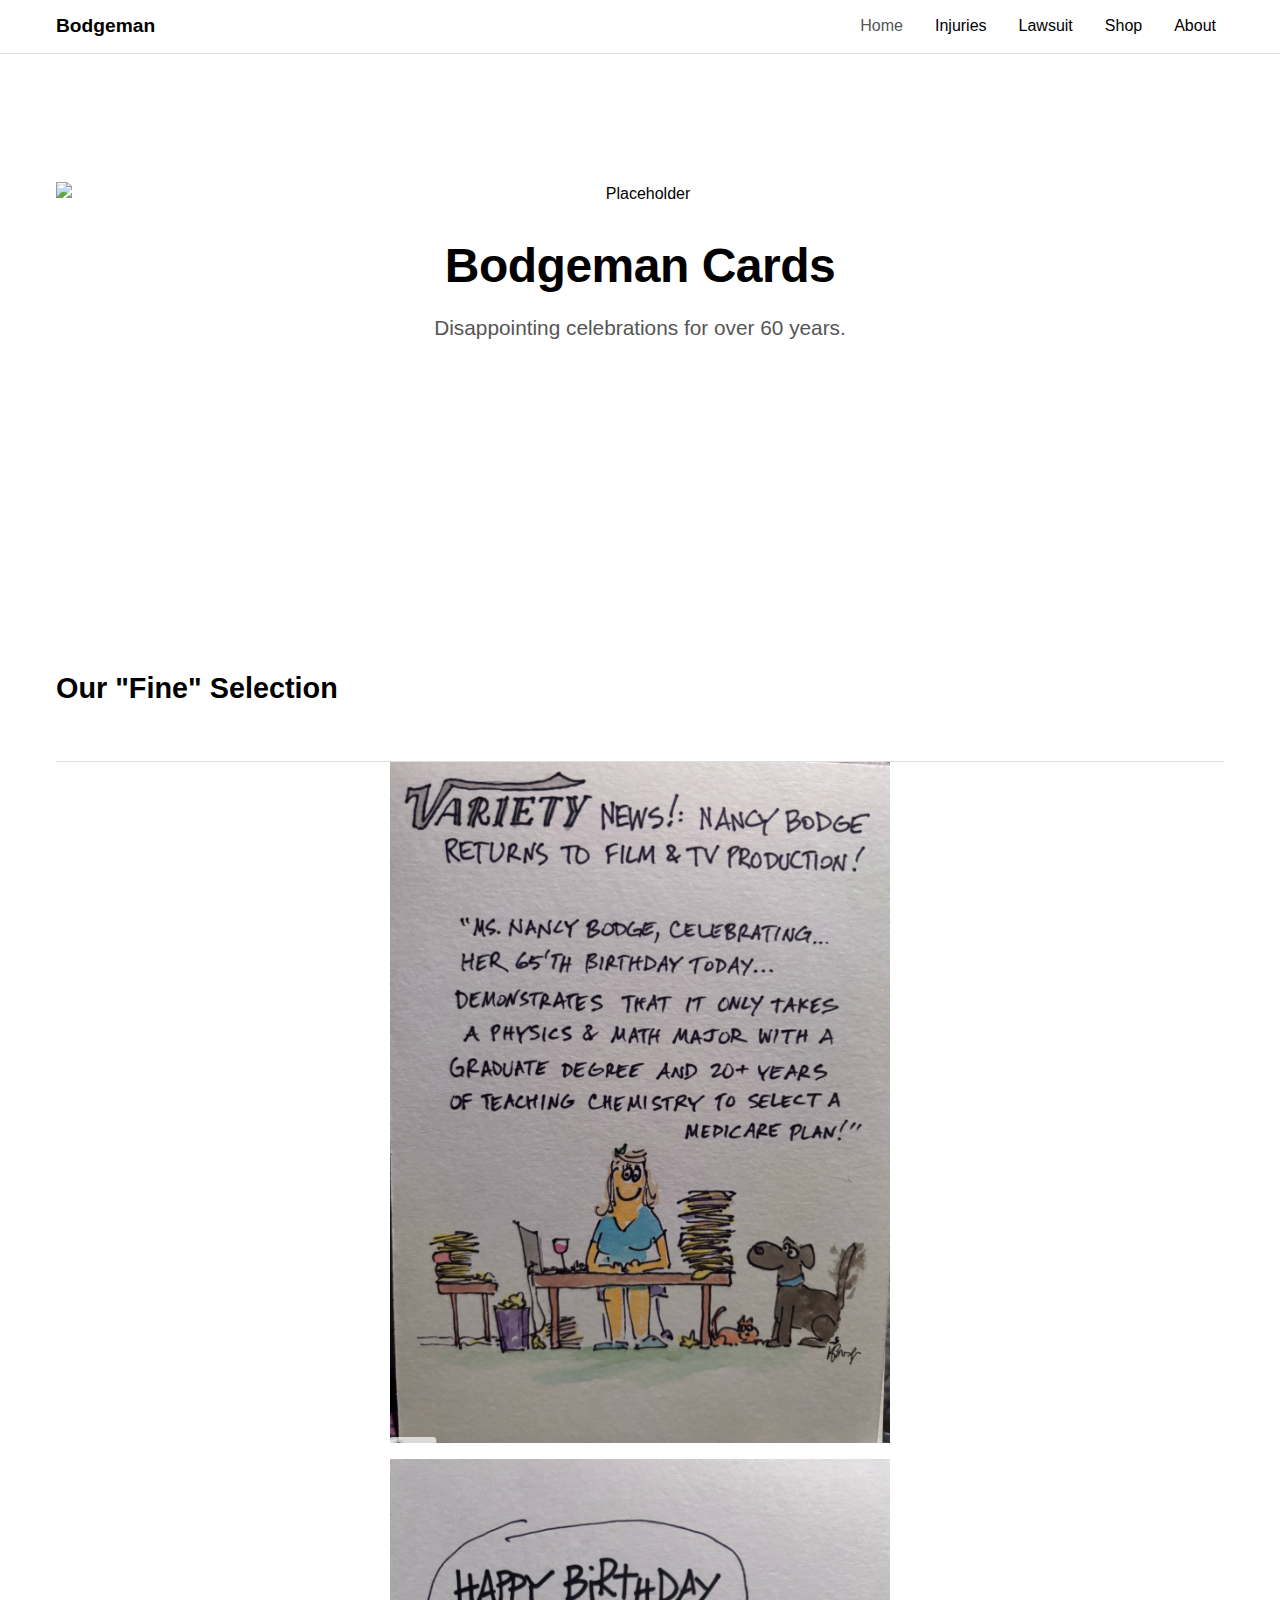
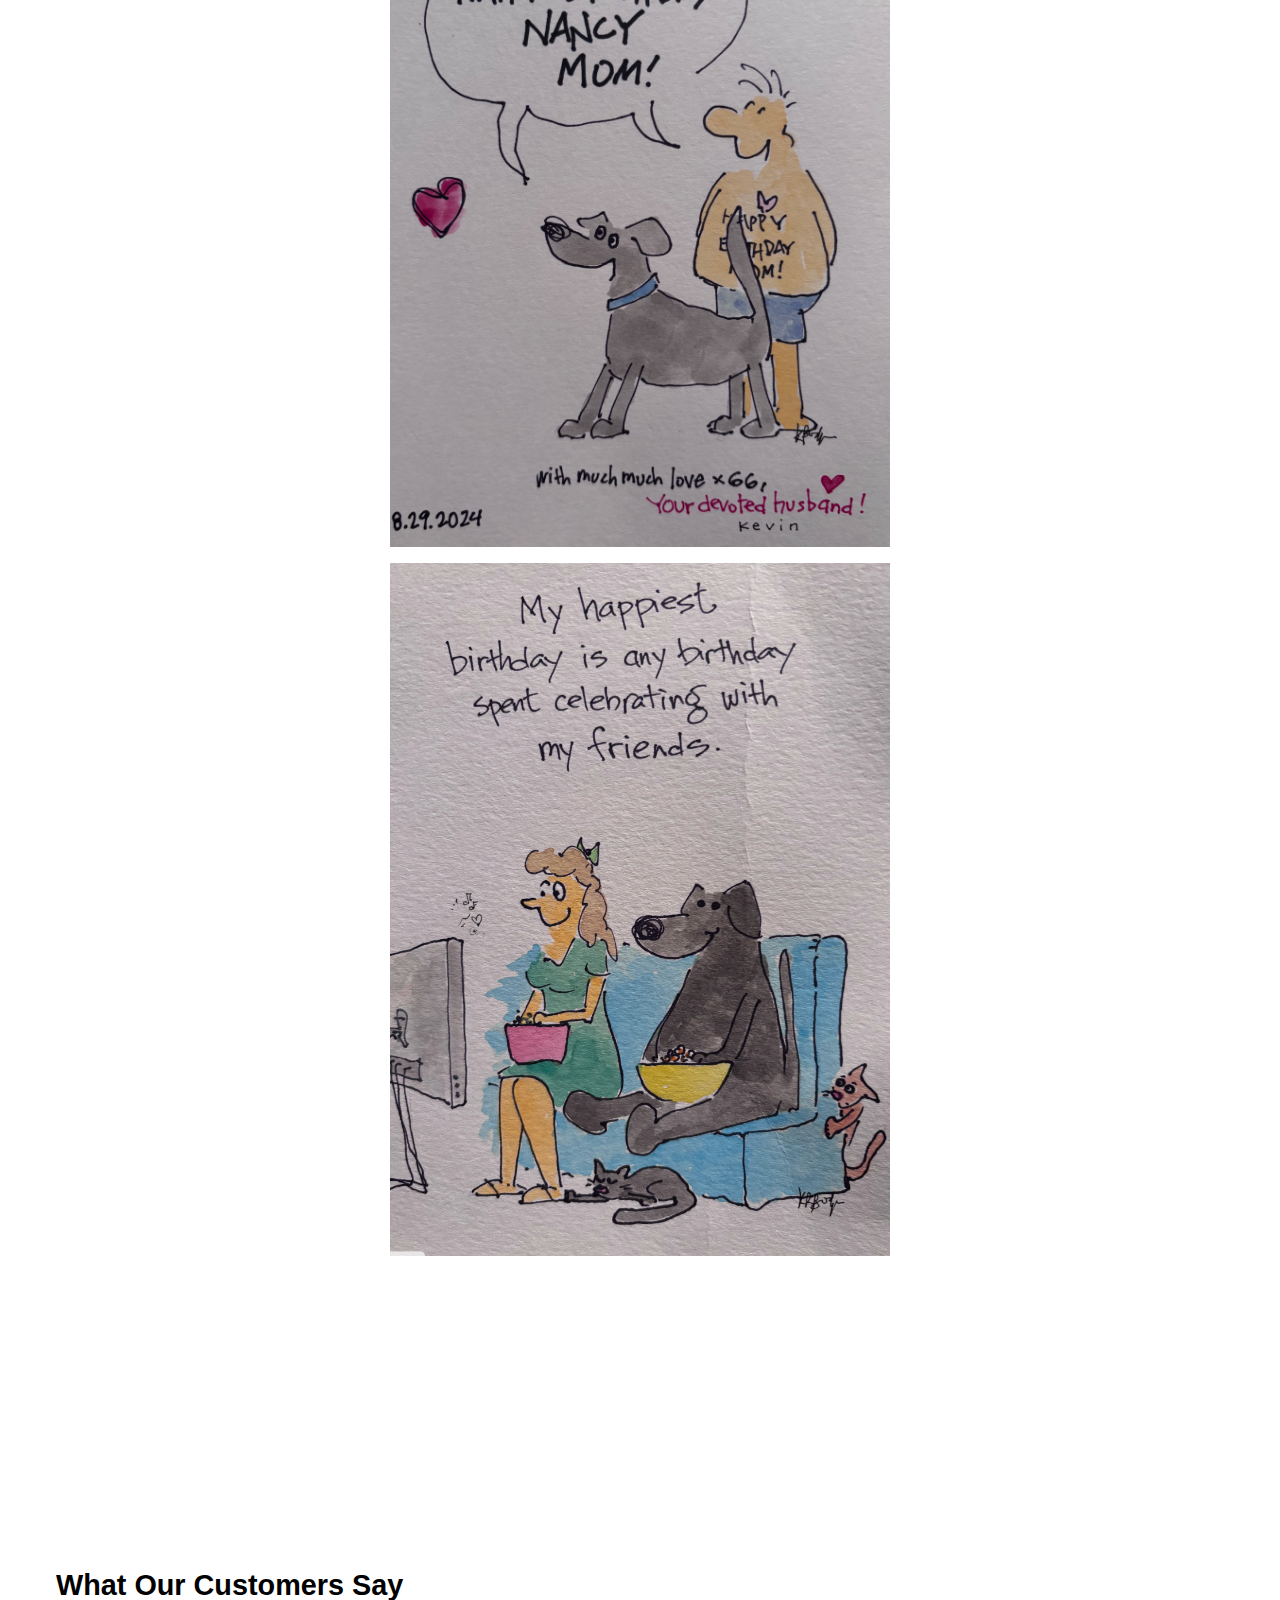
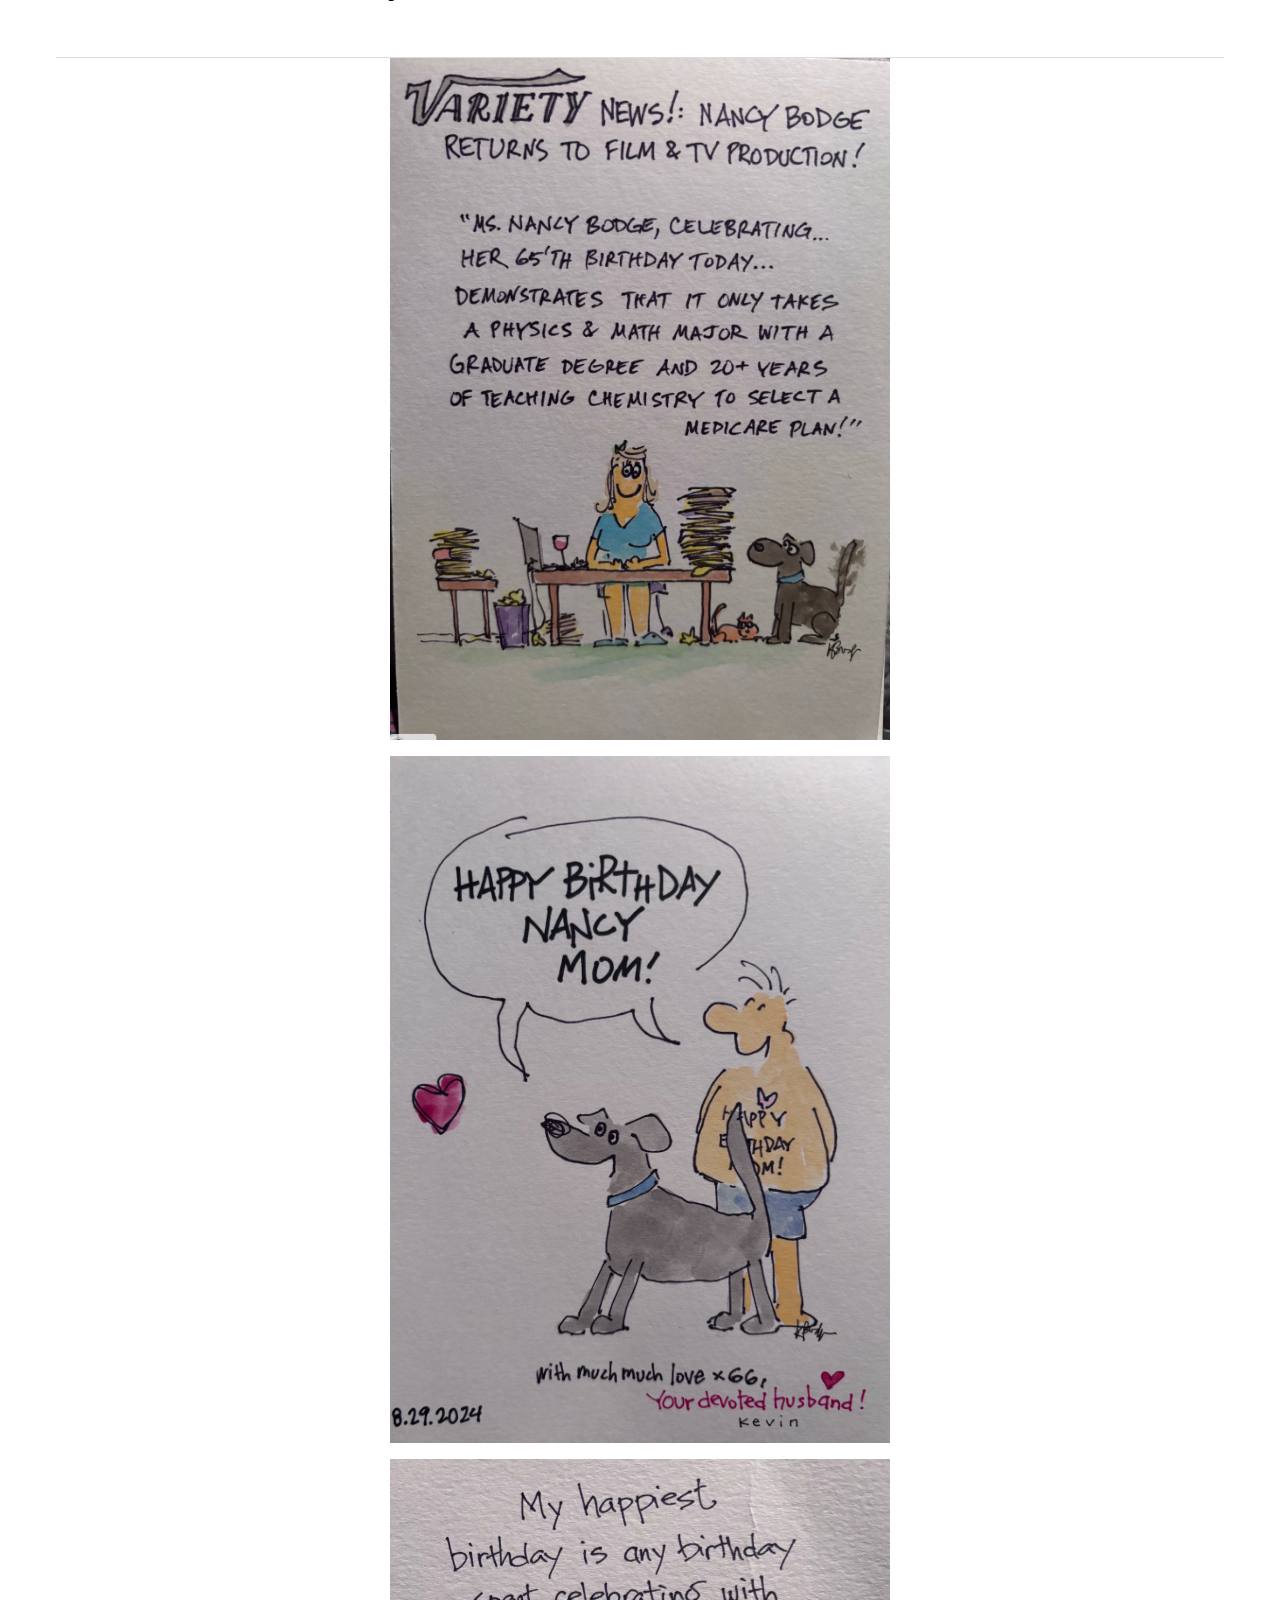
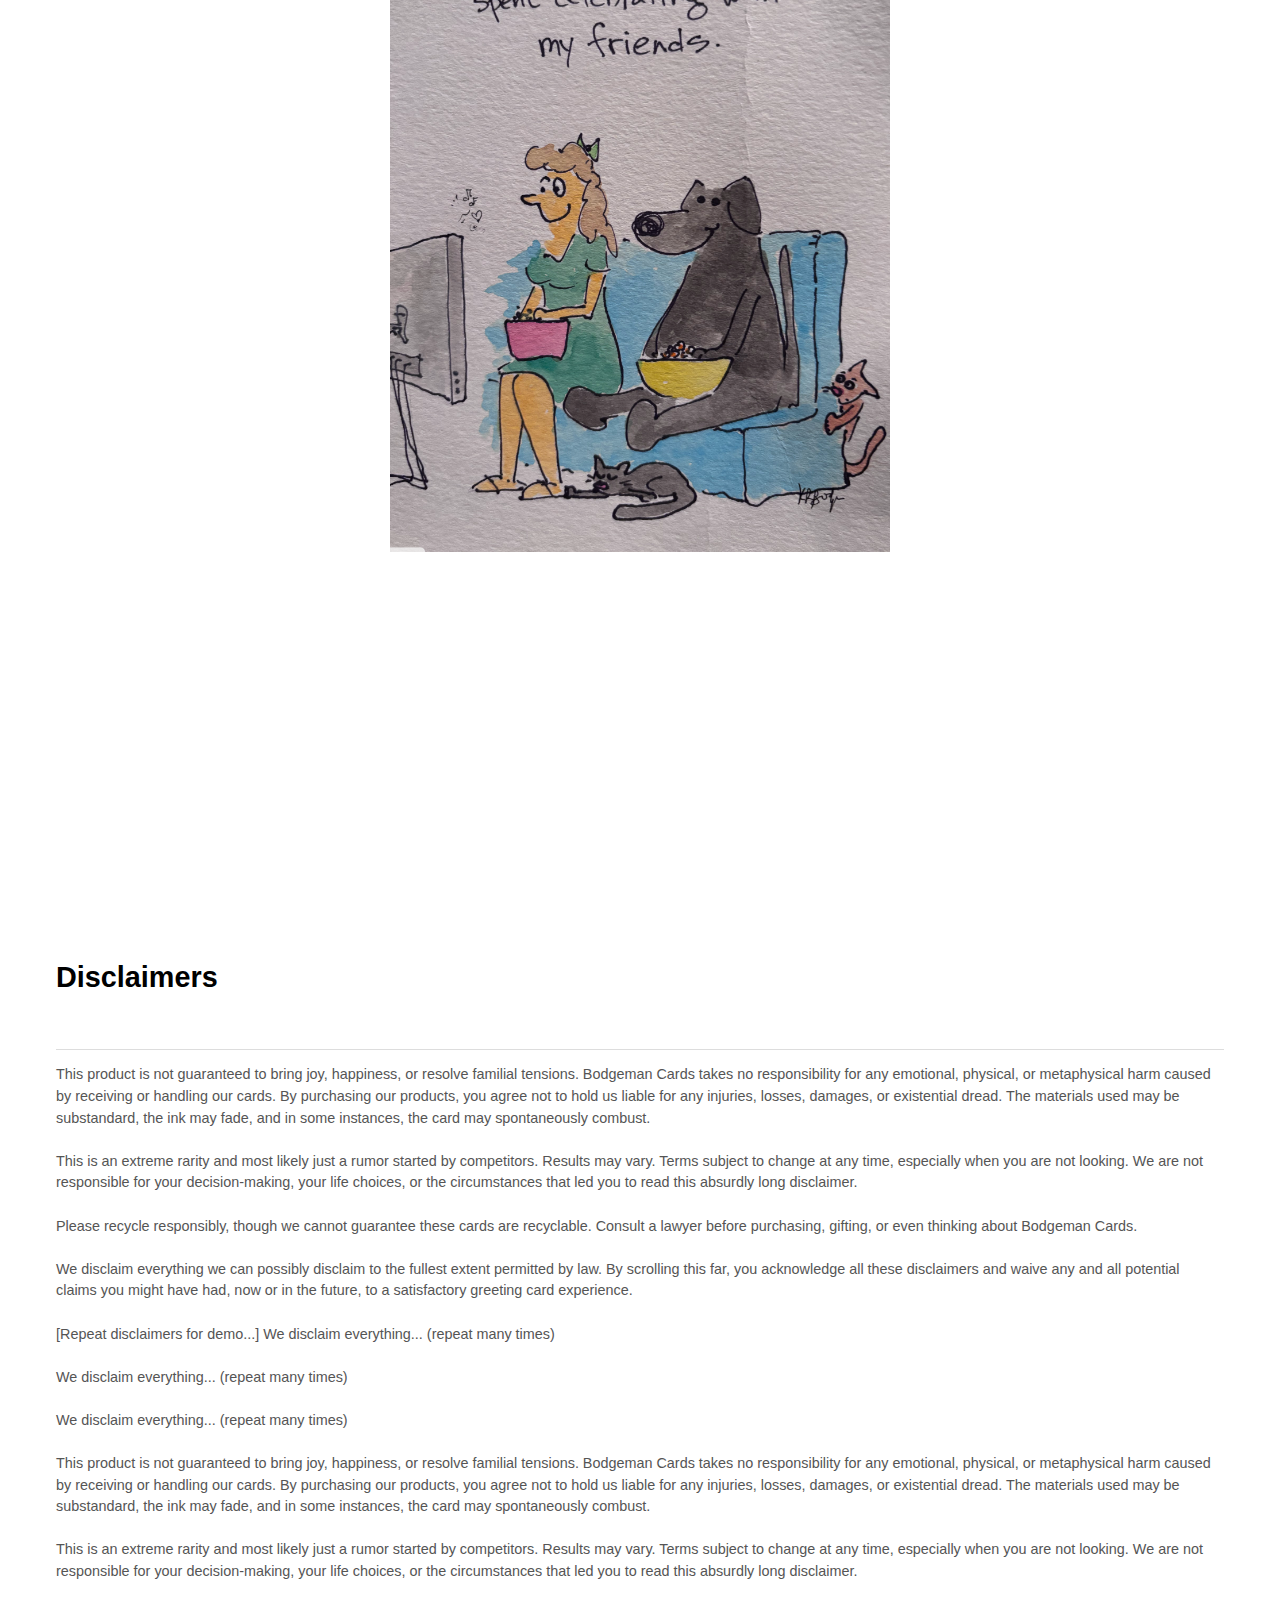
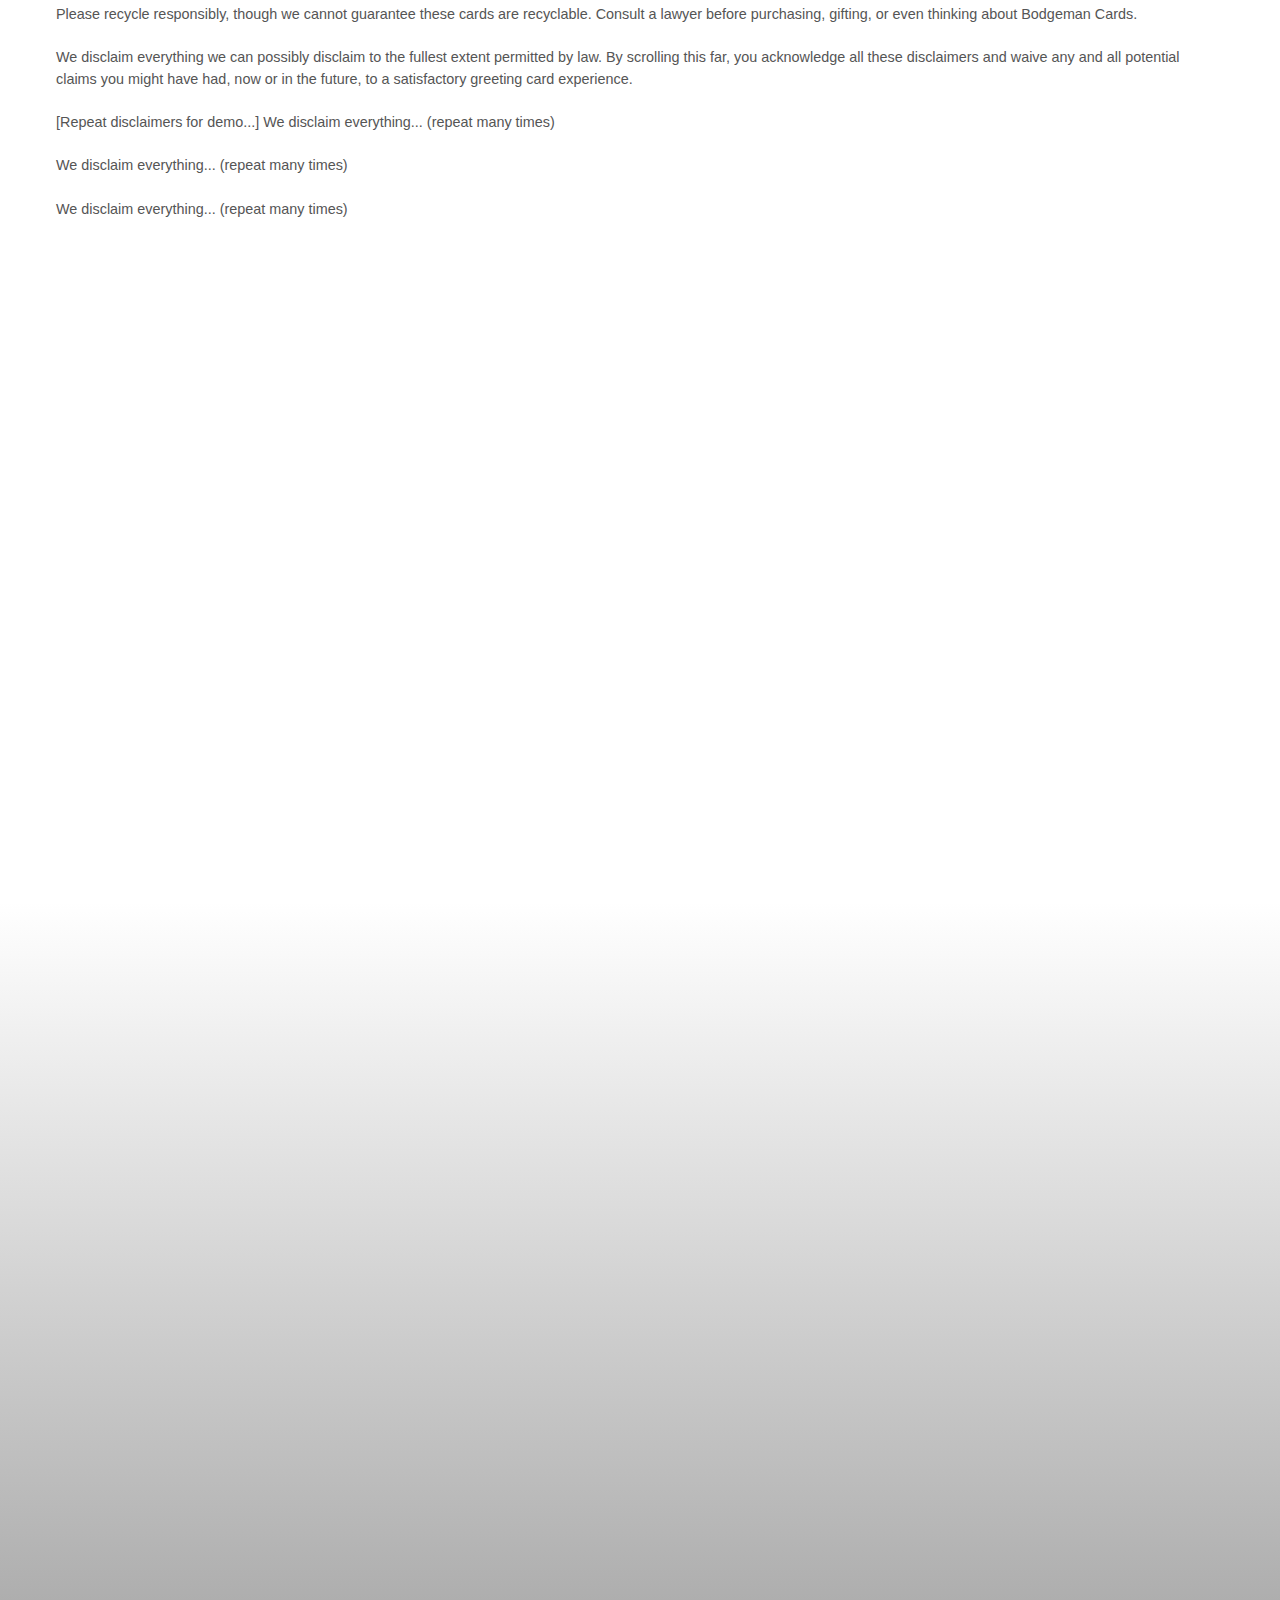
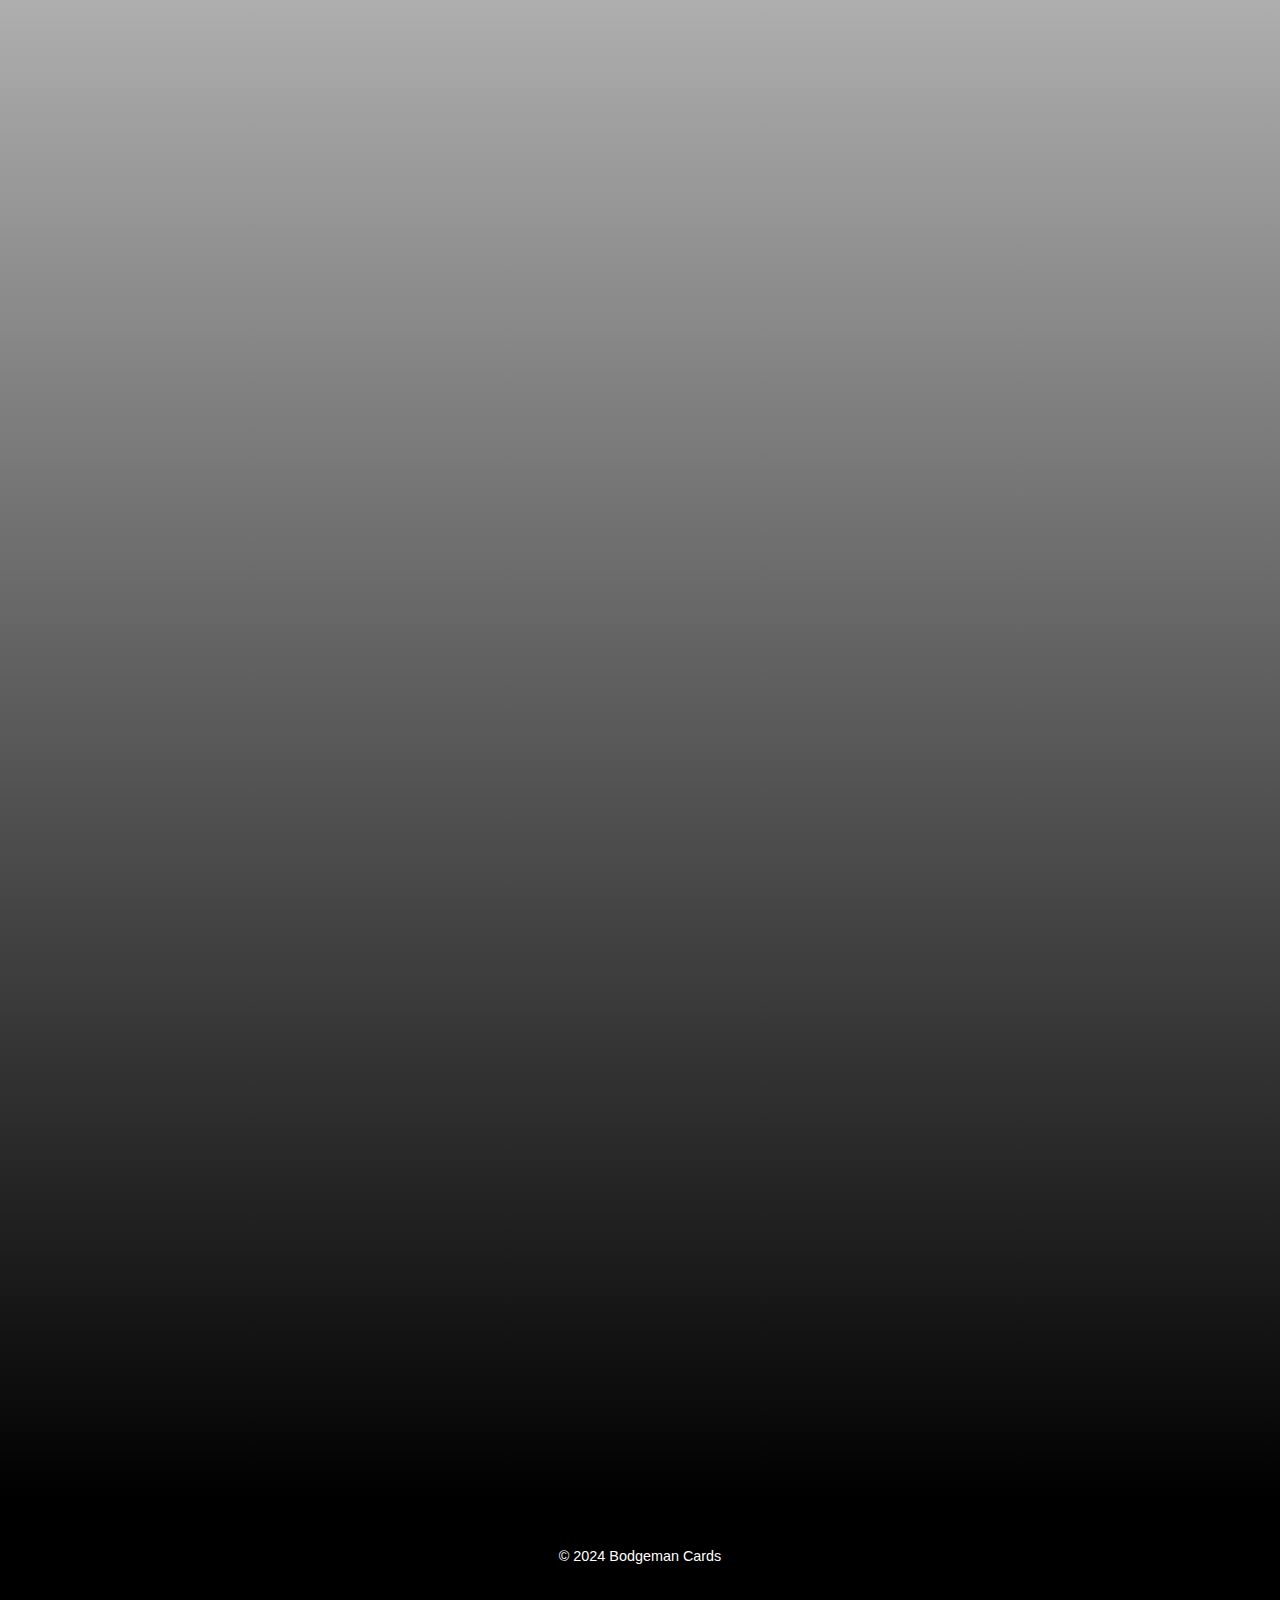
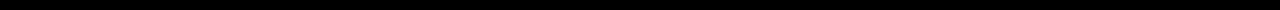
==== commit 86bf7515: "working long scroll" ====
--- a/index.html
+++ b/index.html
@@ -44,43 +44,25 @@
             <h1>Bodgeman Cards</h1>
             <h2>Disappointing celebrations for over 60 years.</h2>
         </section>
-
         <!-- Gallery Section (Black Background) -->
         <section class="gallery">
-            <h3>Our "Fine" Selection</h3>
-            <div class="carousel-container" id="gallery-carousel">
-                <div class="carousel-track">
-                    <img src="images/cards/card1.png" 
-                         alt="Sarcastic Birthday Card - 'Another Year Older'"
-                         loading="lazy">
-                    <img src="images/cards/card2.png" 
-                         alt="Sympathy Card - 'Well, That Happened'"
-                         loading="lazy">
-                    <img src="images/cards/card3.png" 
-                         alt="Anniversary Card - 'Still Tolerating Each Other'"
-                         loading="lazy">
-                </div>
-                <button class="carousel-button prev" aria-label="Previous slide">❮</button>
-                <button class="carousel-button next" aria-label="Next slide">❯</button>
-                <div class="carousel-indicators"></div>
-            </div>
-        </section>
-
-        <!-- Reviews Section -->
-        <section class="reviews">
-            <h3>What Our Customers Say</h3>
-            <div class="carousel-container" id="reviews-carousel">
-                <div class="carousel-track">
-                    <img src="https://via.placeholder.com/300x200?text=Review+1" alt="Review 1">
-                    <img src="https://via.placeholder.com/300x200?text=Review+2" alt="Review 2">
-                    <img src="https://via.placeholder.com/300x200?text=Review+3" alt="Review 3">
-                </div>
-                <button class="carousel-button prev" aria-label="Previous slide">❮</button>
-                <button class="carousel-button next" aria-label="Next slide">❯</button>
-                <div class="carousel-indicators"></div>
+            <h3 class="sticky-title">Our "Fine" Selection</h3>
+            <div class="image-list">
+                <img src="images/cards/card1.png" alt="Sarcastic Birthday Card - 'Another Year Older'" loading="lazy">
+                <img src="images/cards/card2.png" alt="Sympathy Card - 'Well, That Happened'" loading="lazy">
+                <img src="images/cards/card3.png" alt="Anniversary Card - 'Still Tolerating Each Other'" loading="lazy">
             </div>
         </section>
         
+        <!-- Reviews Section -->
+        <section class="reviews">
+            <h3 class="sticky-title">What Our Customers Say</h3>
+            <div class="image-list">
+                <img src="images/cards/card1.png" alt="Sarcastic Birthday Card - 'Another Year Older'" loading="lazy">
+                <img src="images/cards/card2.png" alt="Sympathy Card - 'Well, That Happened'" loading="lazy">
+                <img src="images/cards/card3.png" alt="Anniversary Card - 'Still Tolerating Each Other'" loading="lazy">
+            </div>
+        </section>
 
         <!-- Disclaimers Section (White Background) -->
         <section class="disclaimers" id="disclaimers-section">
--- a/css/style.css
+++ b/css/style.css
@@ -132,8 +132,7 @@
 /* Hero Section */
 .hero {
     text-align: center;
-    padding: 8em 1em 6em;
-    background: #f9f9f9;
+    padding: 8em 1em 0em;
     position: relative;
 }
 .hero .hero-image {
@@ -175,22 +174,81 @@
 .carousel-container {
     position: relative;
     overflow: hidden;
-    height: 200px;
-    width: 300px;
-    margin: 1em auto;
-    text-align: center;
-}
-
-.carousel-container img {
-    width: 100%;
+    max-height: 600px;
+    max-width: 600px;
+    margin: 2em auto;
+    touch-action: pan-y pinch-zoom;
+}
+
+.carousel-track {
+    display: flex;
+    transition: transform 0.3s ease-in-out;
+    height: 100%;
+}
+
+.carousel-track img {
+    flex: 0 0 100%;
+    width: 100%;
+    height: 100%;
+    object-fit: contain;
+    position: relative;
+    opacity: 1;
+}
+
+.carousel-section {
+    padding: 0 60px;
+    /* Add padding to make room for the arrows */
+}
+
+.carousel-button {
     position: absolute;
-    top:0; left:0;
-    opacity: 0;
-    transition: opacity 0.8s ease;
-}
-
-.carousel-container img.active {
-    opacity: 1;
+    top: 50%;
+    transform: translateY(-50%);
+    background: rgba(0, 0, 0, 0.5);
+    color: white;
+    border: none;
+    width: 40px;
+    height: 40px;
+    border-radius: 50%;
+    cursor: pointer;
+    z-index: 10;
+    display: flex;
+    align-items: center;
+    justify-content: center;
+    transition: background-color 0.3s ease;
+}
+
+.carousel-button:hover {
+    background: rgba(0, 0, 0, 0.7);
+}
+
+.carousel-button.prev { 
+    left: -50px; /* Move outside the container */
+}
+
+.carousel-button.next { 
+    right: -50px; /* Move outside the container */
+}
+
+.carousel-indicators {
+    position: absolute;
+    bottom: 10px;
+    left: 50%;
+    transform: translateX(-50%);
+    display: flex;
+    gap: 8px;
+}
+
+.carousel-indicator {
+    width: 8px;
+    height: 8px;
+    border-radius: 50%;
+    background: rgba(255, 255, 255, 0.5);
+    cursor: pointer;
+}
+
+.carousel-indicator.active {
+    background: white;
 }
 
 /* Arched Dividers */
@@ -217,18 +275,17 @@
 /* Gallery Section (Black Background) */
 .gallery {
     position: relative;
-    padding: 4em 1em;
-}
-.gallery h3 {
-    
+    padding: 8em 1em;
+    margin-top: 6em;
 }
 
 /* Disclaimers Section with Sticky Title */
 .disclaimers {
     position: relative;
-    padding: 4em 1em;
+    padding: 8em 1em;
+    margin-top: 6em;
     max-width: 1200px;
-    margin: 0 auto;
+    margin: 6em auto 0;
 }
 .sticky-title {
     position: -webkit-sticky;
@@ -250,7 +307,22 @@
     color: #555;
 }
 
-
+/* Apply the same styles to gallery and reviews headers */
+.gallery .sticky-title,
+.reviews .sticky-title {
+    position: -webkit-sticky;
+    position: sticky;
+    top: 1px; /* Adjust this based on your header's actual height */
+    background: #fff;
+    padding: 1em 0;
+    padding-top: 100px;
+    padding-bottom: 50px;
+    margin: 0;
+    font-size: 1.8em;
+    font-weight: 600;
+    z-index: 10; 
+    border-bottom: 1px solid #ddd;
+}
 
 /* Transition Gradient Section */
 .transition-section {
@@ -284,9 +356,16 @@
     color: #fff; /* white text on black */
 }
 
+.cta-options {
+    display: flex;
+    flex-direction: column;
+    align-items: center;
+    gap: 1em;
+}
+
 .cta-options a {
-    display: inline-block;
-    margin: 0.5em;
+    width: 250px;
+    text-align: center;
     padding: 0.75em 1.5em;
     background: #fff;
     color: #000;
@@ -295,6 +374,7 @@
     border-radius: 3px;
     transition: background 0.3s ease;
 }
+
 .cta-options a:hover {
     background: #ddd;
 }
@@ -312,7 +392,7 @@
 .site-footer {
     text-align: center;
     padding: 2em 1em;
-    border-top: 1px solid #ddd;
+    /* border-top: 1px solid #ddd; */
     font-size: 0.9em;
     color: #666;
 }
@@ -337,4 +417,40 @@
 
 .hamburger.active span:nth-child(3) {
     transform: rotate(-45deg) translate(5px, -5px);
-}+}
+
+.gallery h3,
+.reviews h3 {
+    position: -webkit-sticky;
+    position: sticky;
+    top: 1px; /* Adjust this based on your header's actual height */
+    background: #fff;
+    padding: 1em 0;
+    margin: 0;
+    font-size: 1.8em;
+    font-weight: 600;
+    z-index: 10; 
+    border-bottom: 1px solid #ddd;
+}
+
+.gallery .image-list,
+.reviews .image-list {
+    display: block;
+}
+
+.gallery .image-list img,
+.reviews .image-list img {
+    width: 100%;
+    max-width: 500px; /* Maximum width for desktop */
+    margin-bottom: 1em;
+    display: block;
+    margin-left: auto;
+    margin-right: auto;
+}
+
+@media (max-width: 800px) {
+    .gallery .image-list img,
+    .reviews .image-list img {
+        width: 80%; /* 80% width for mobile */
+    }
+}
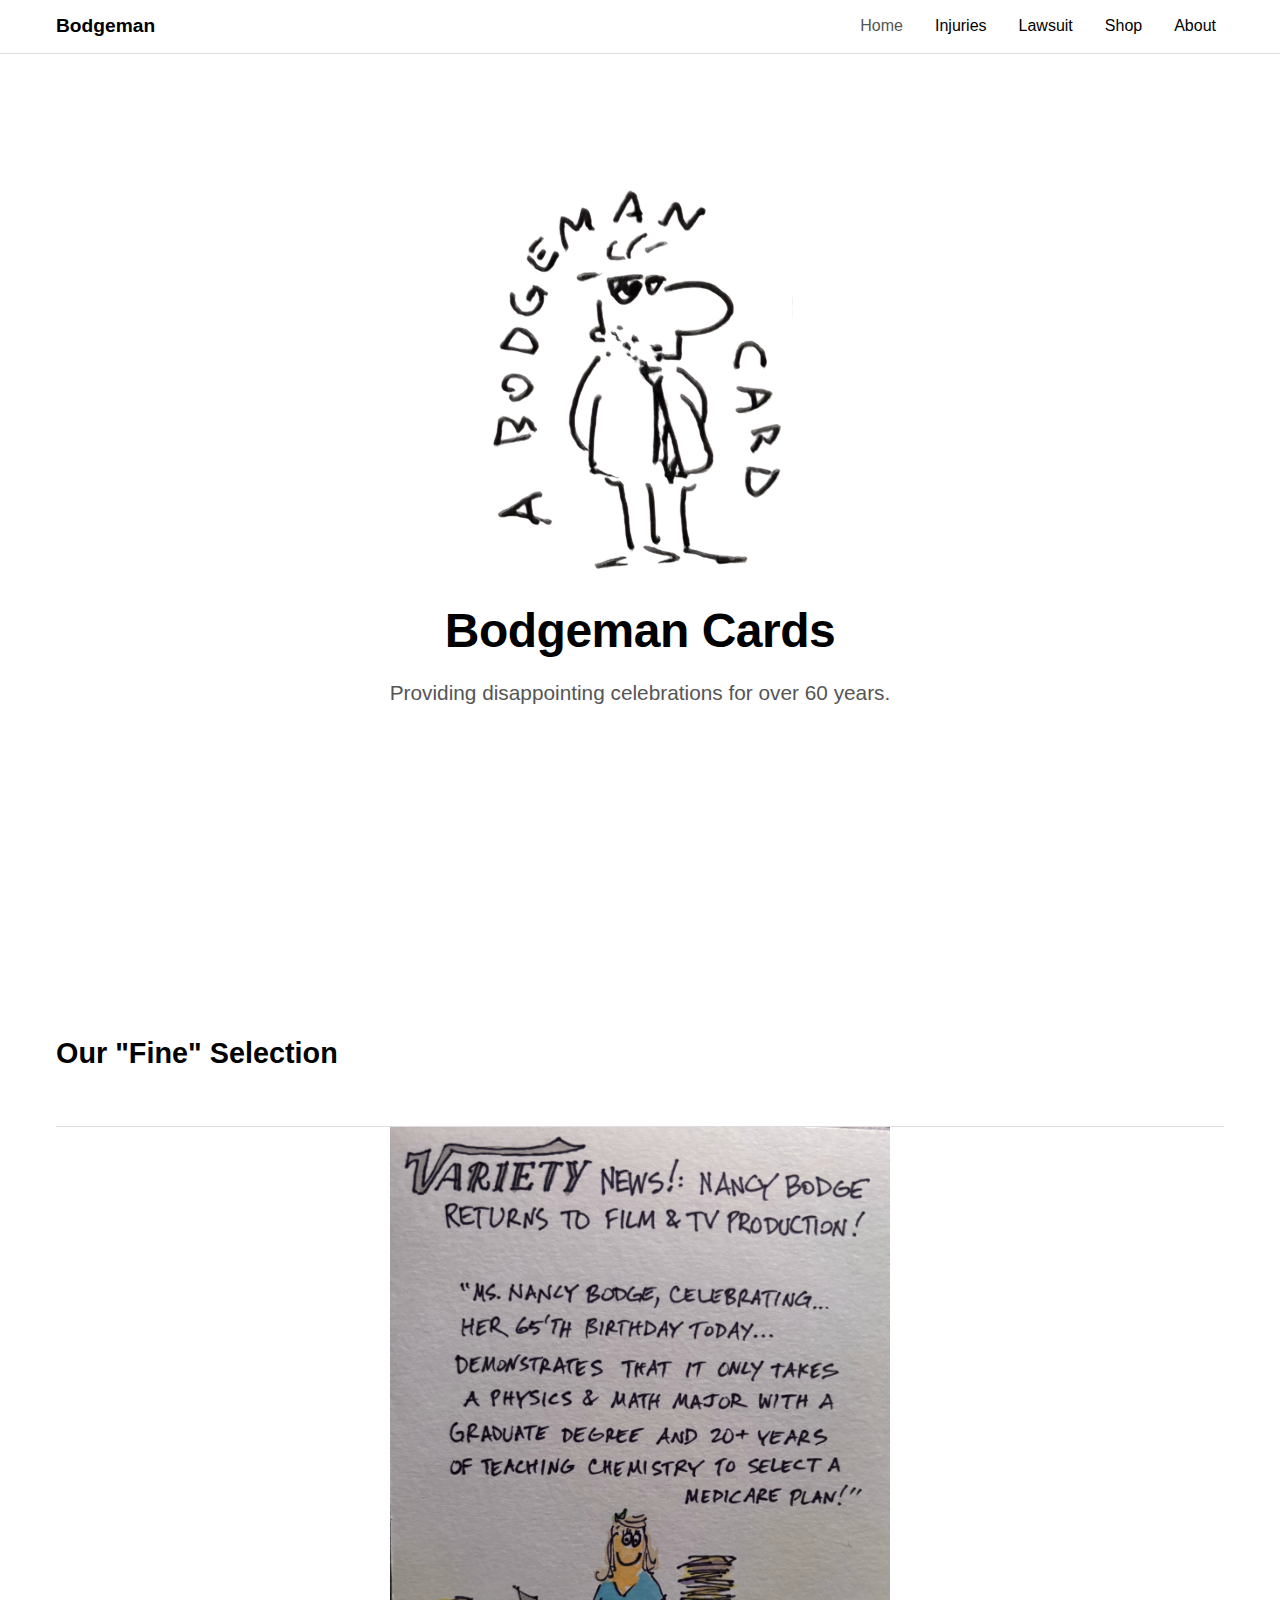
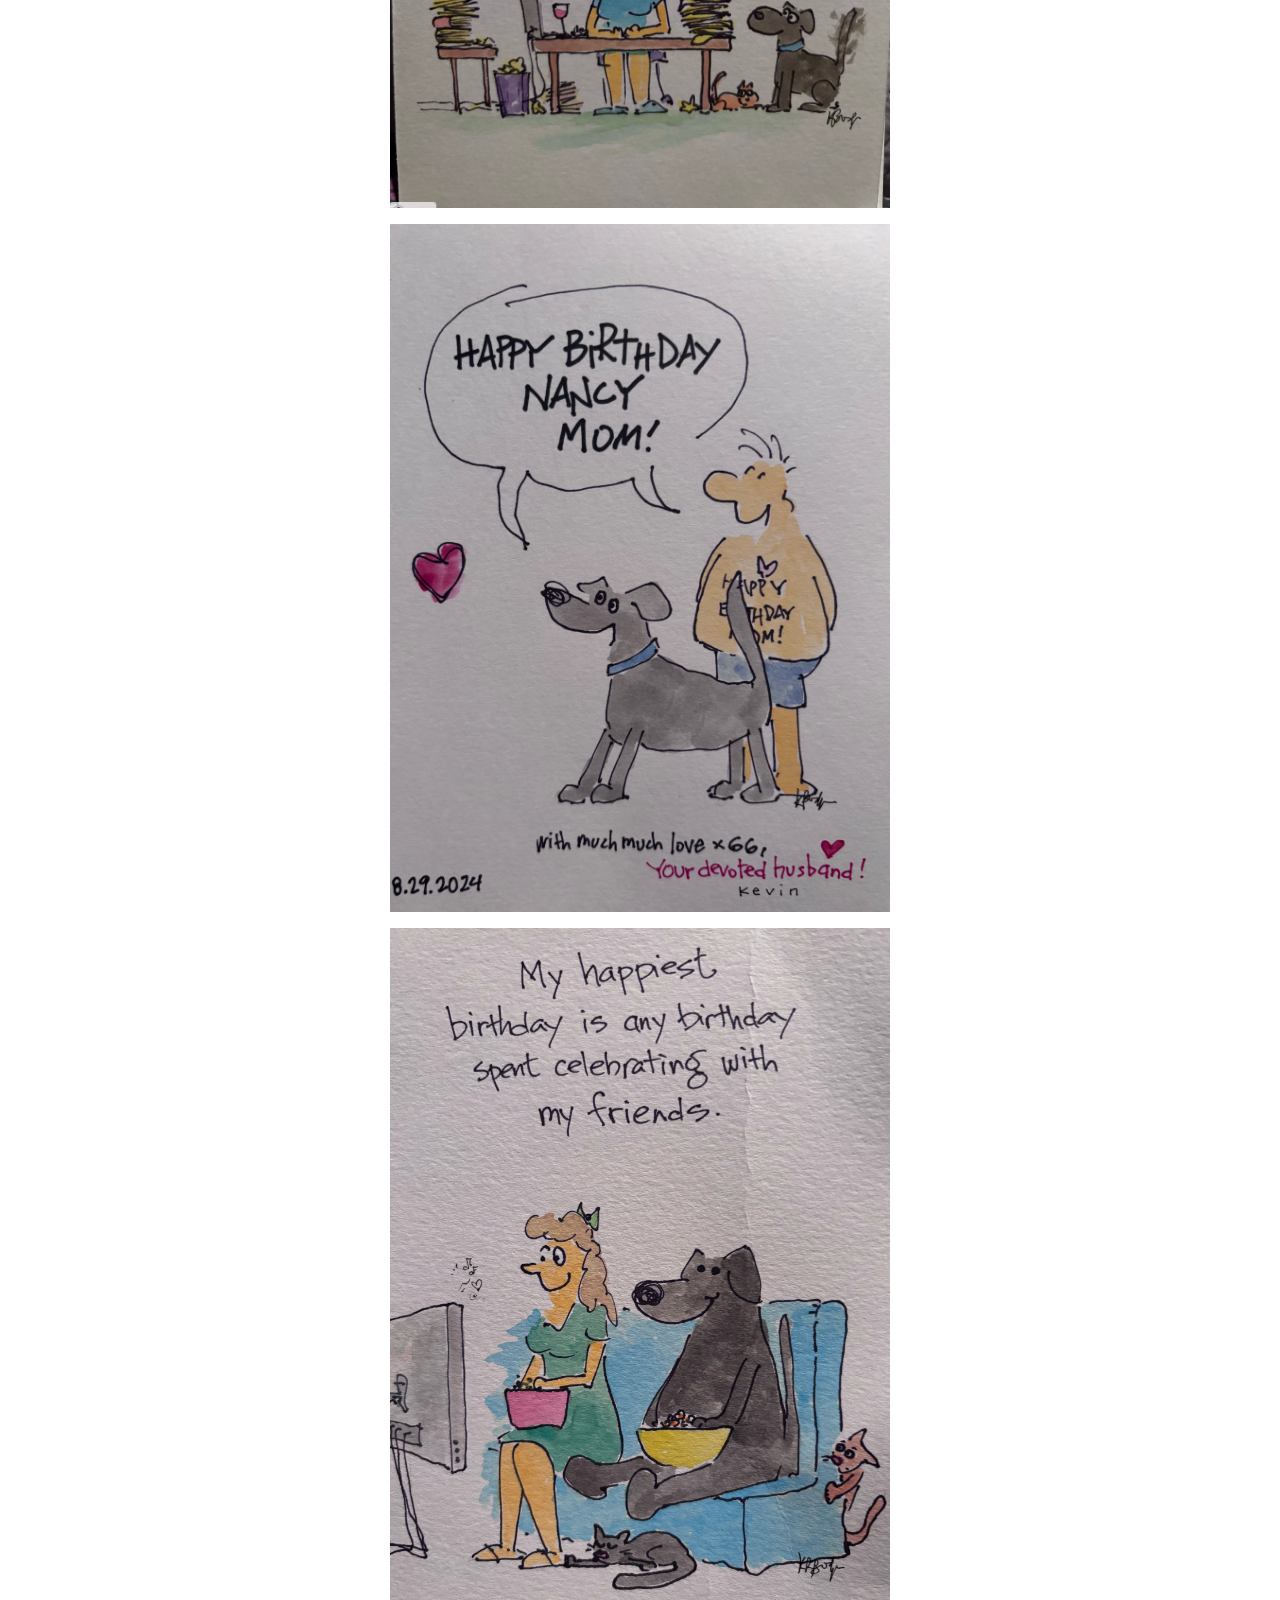
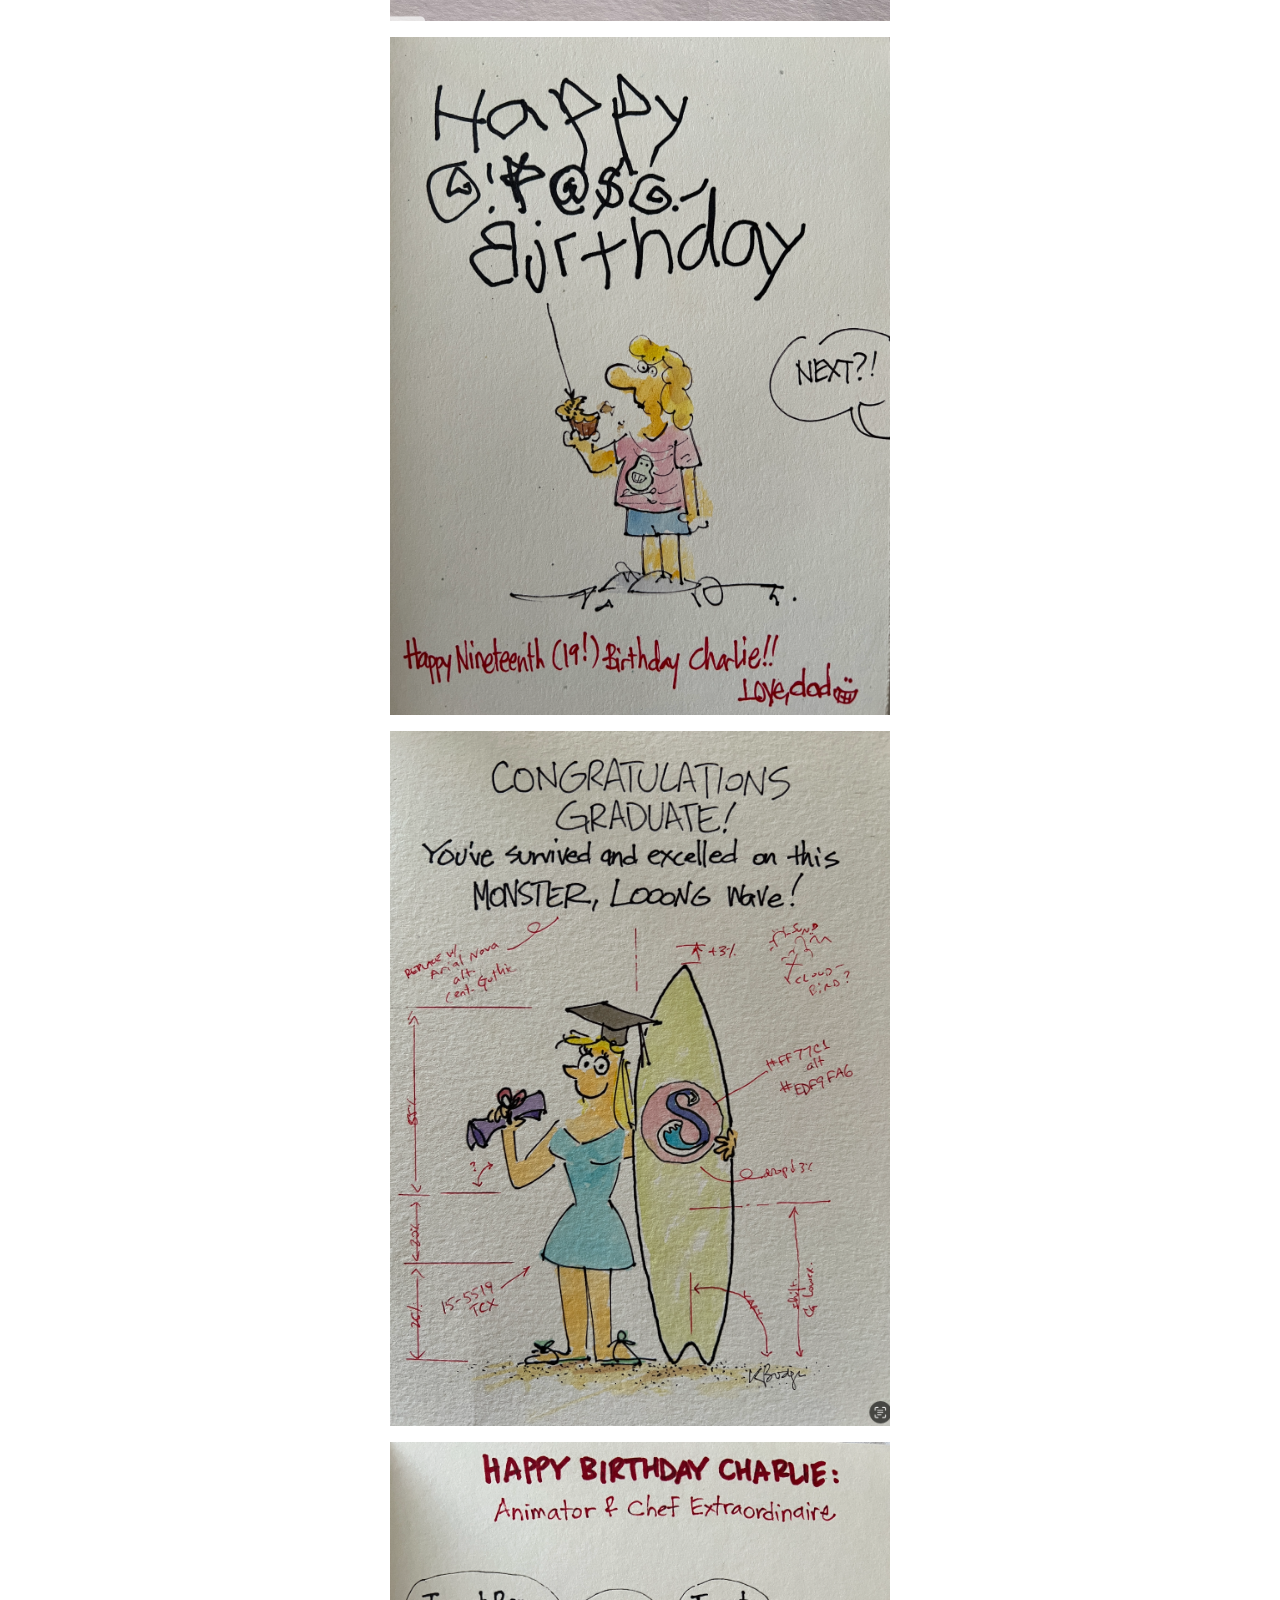
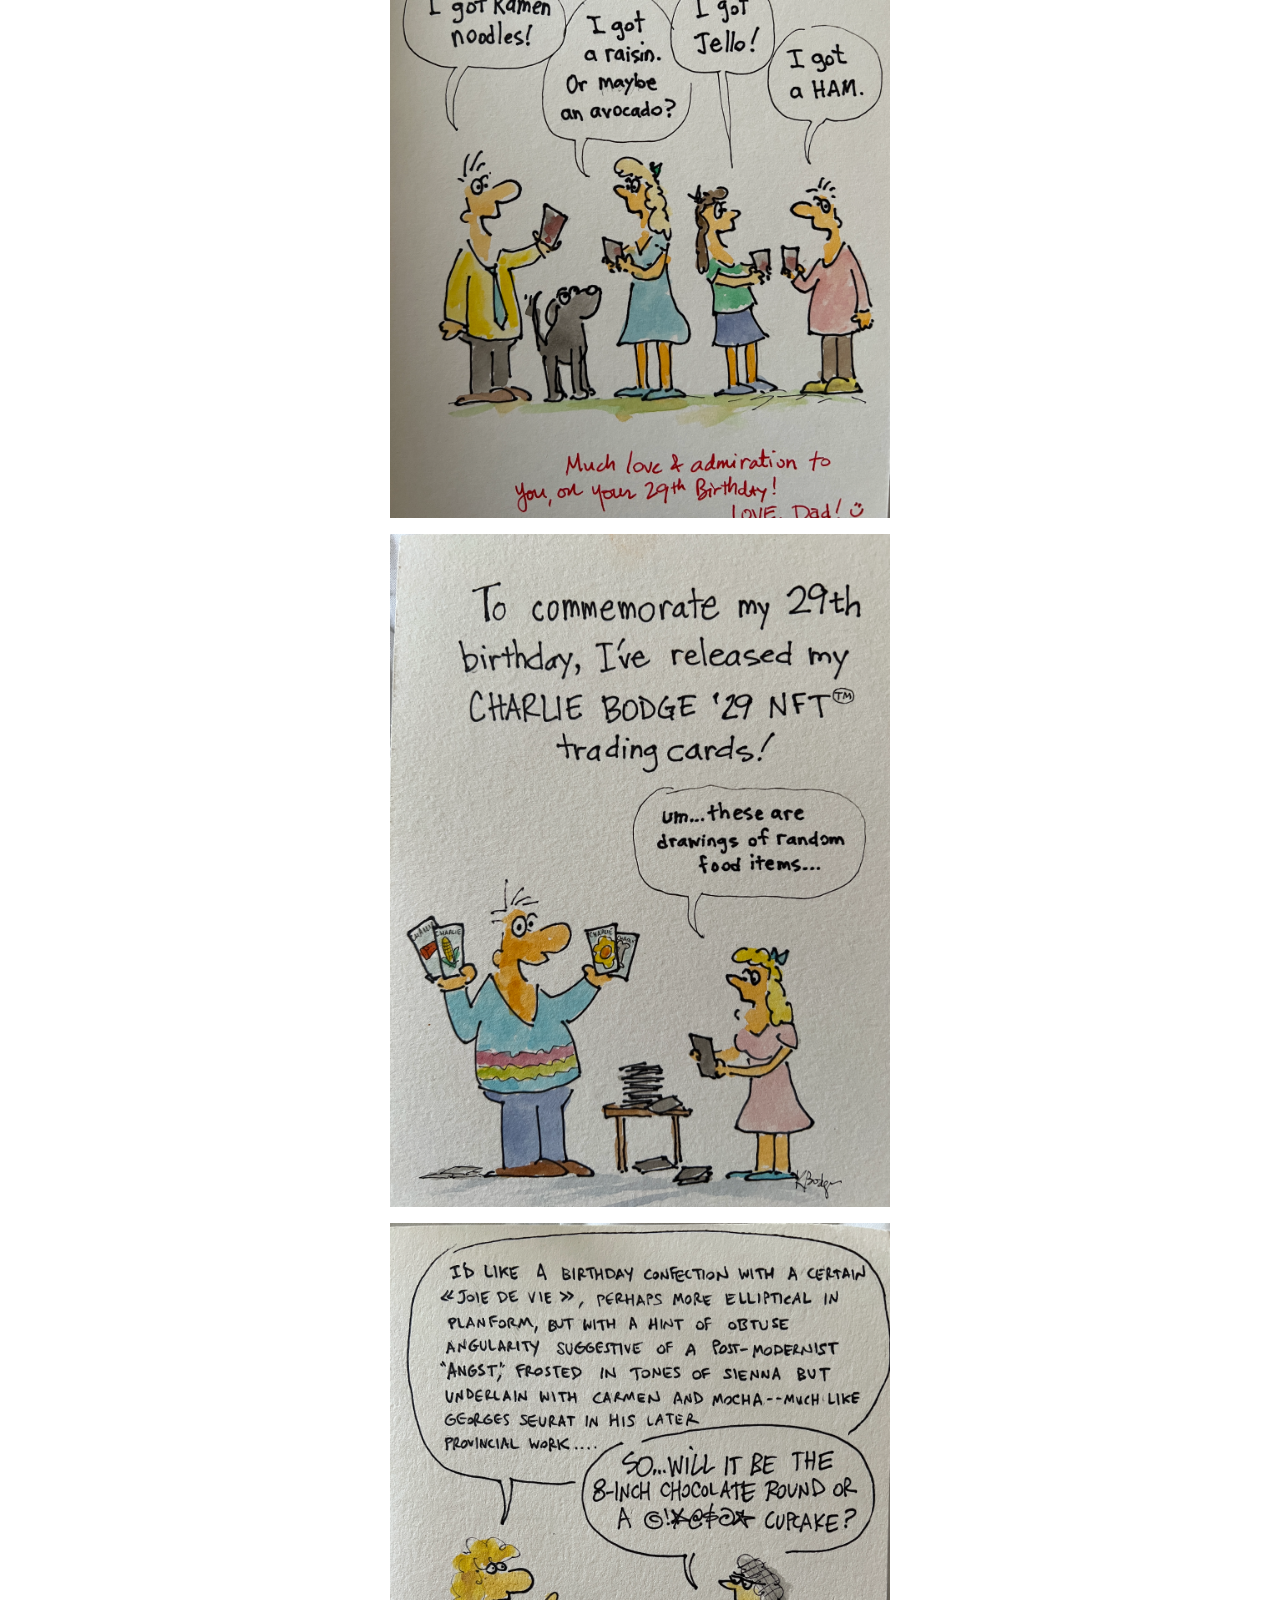
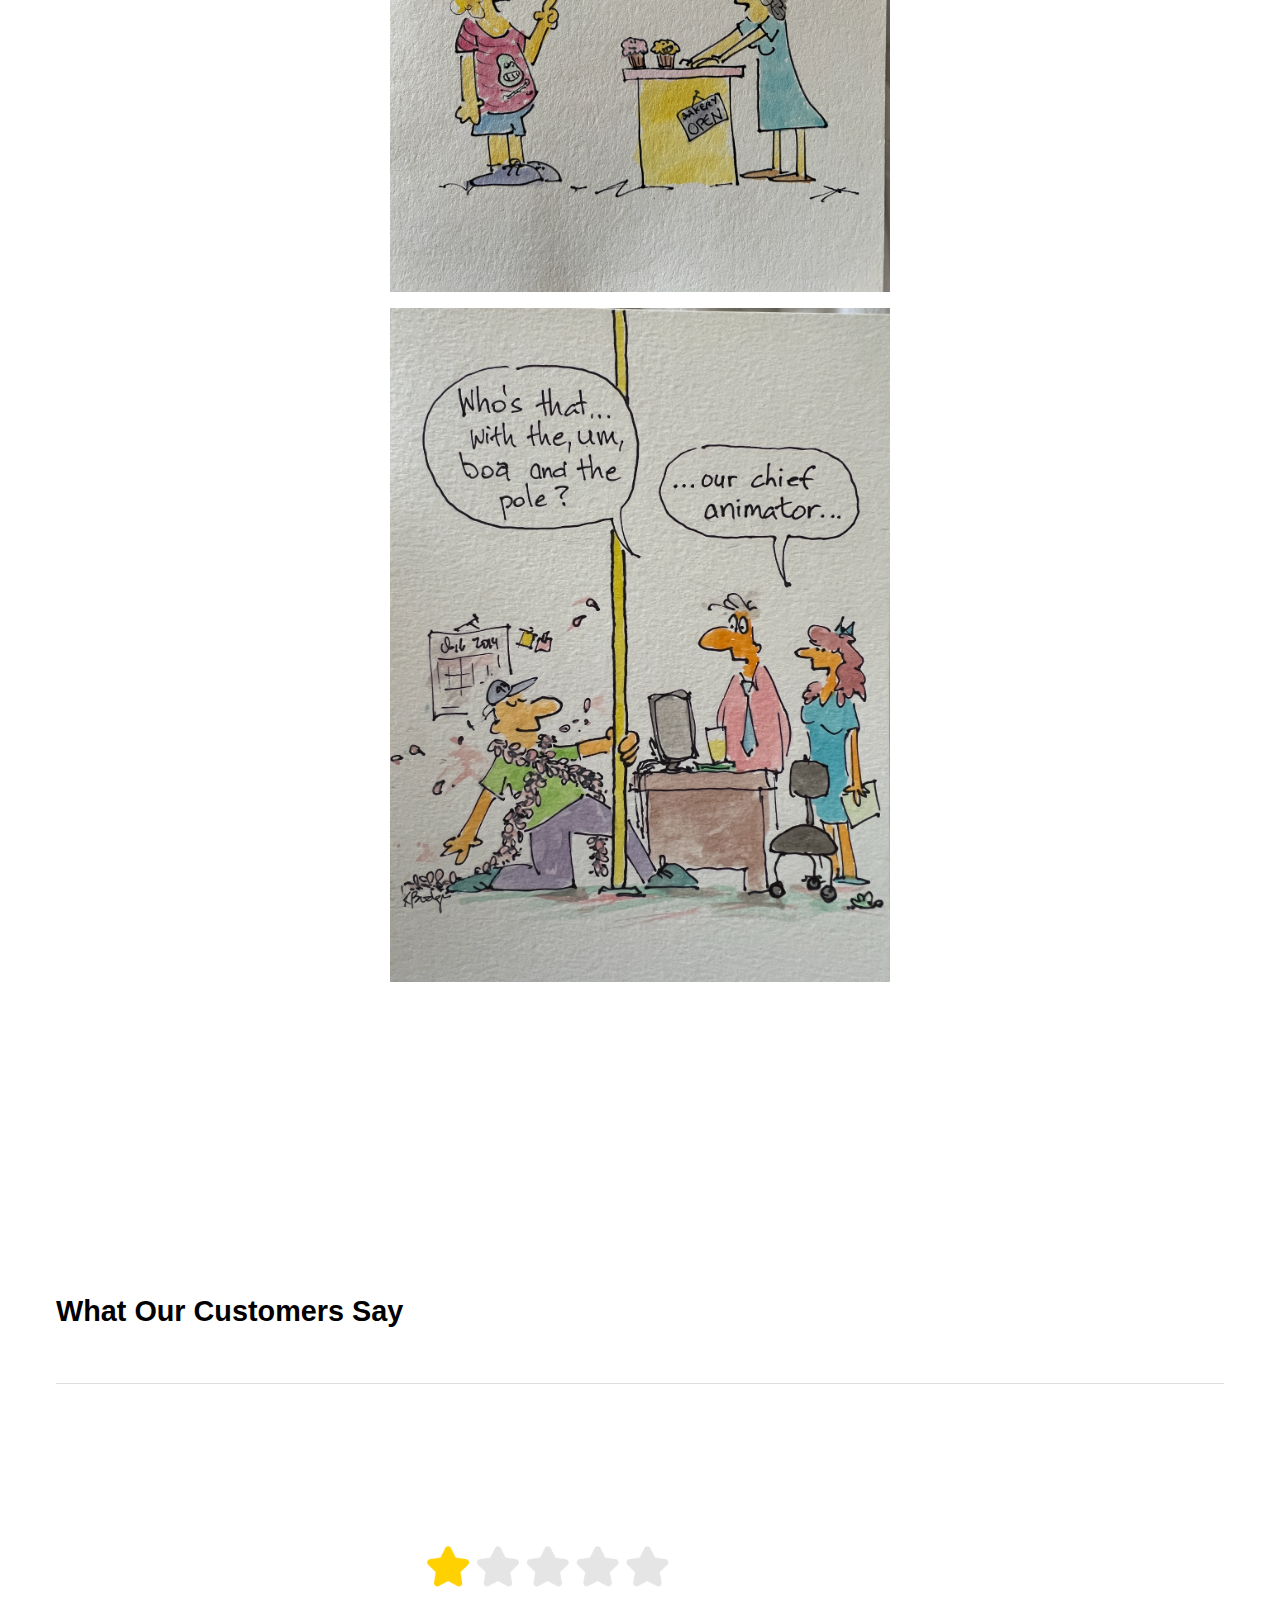
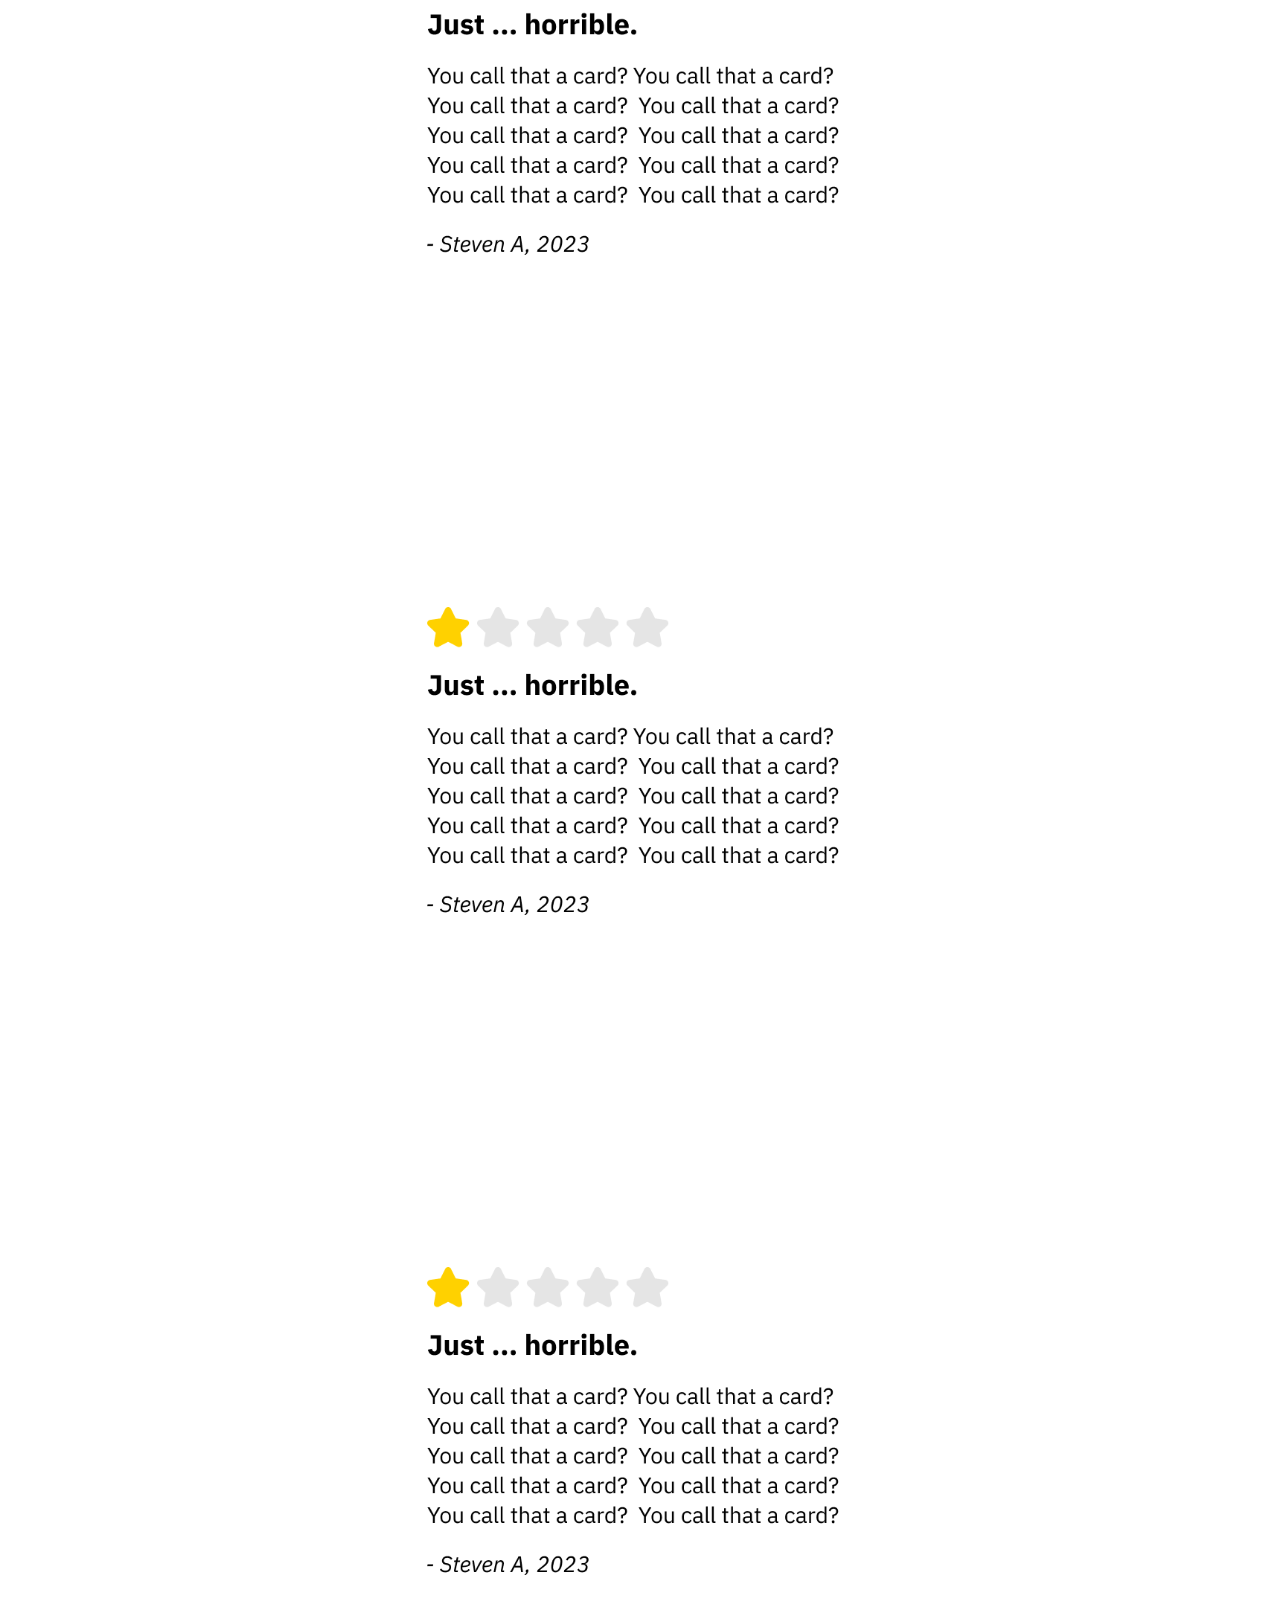
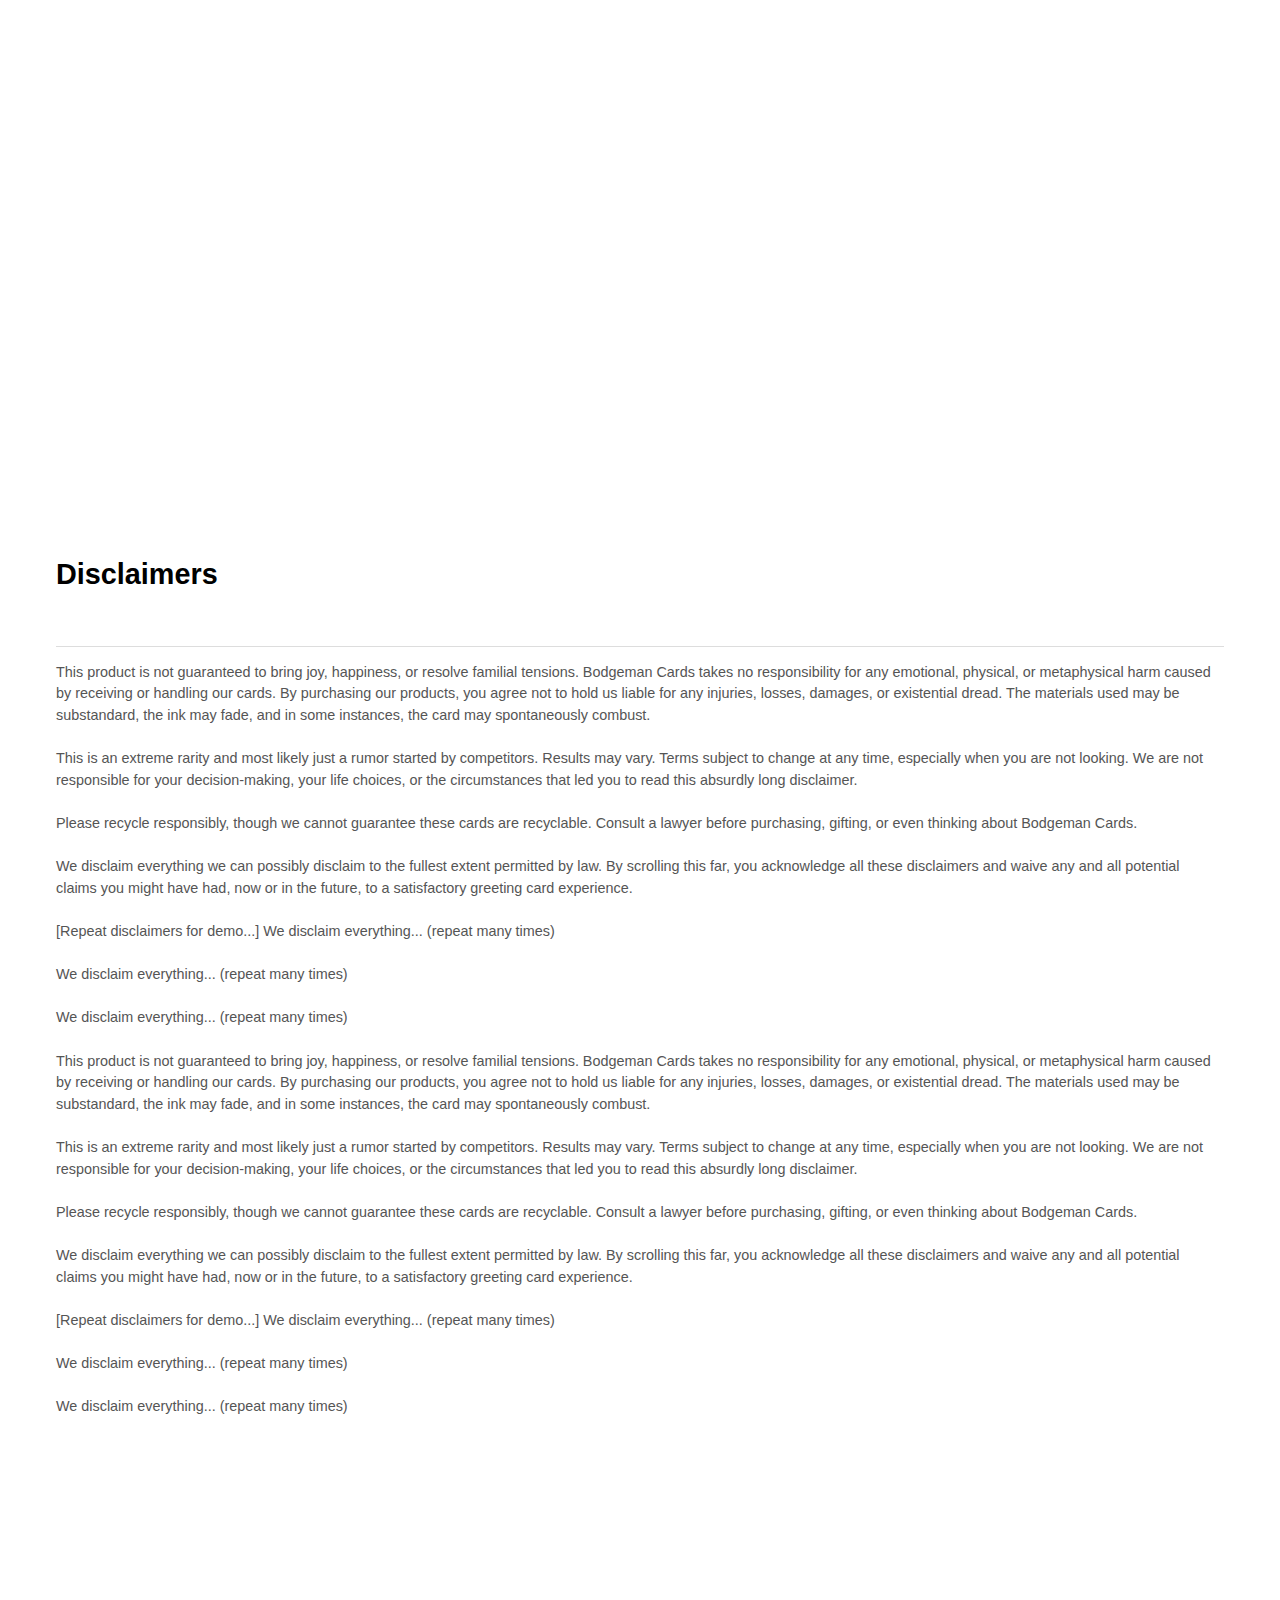
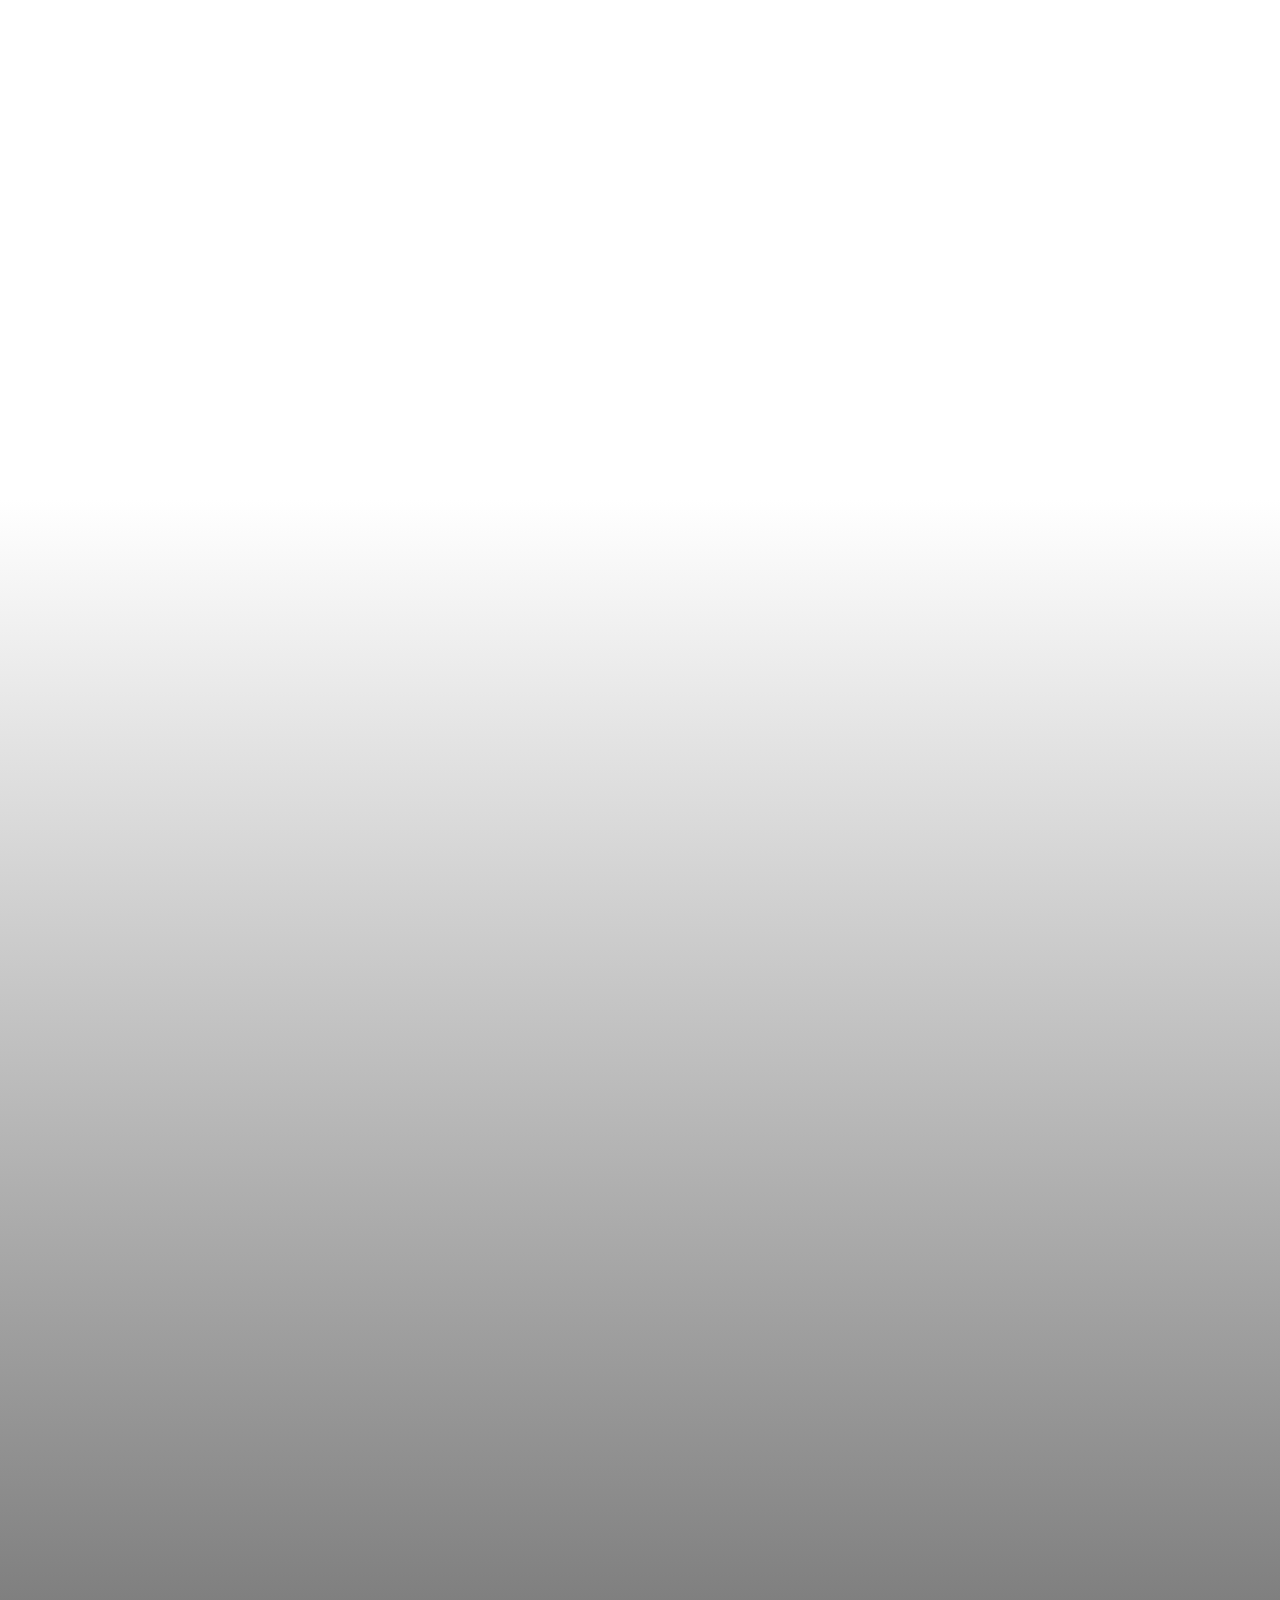
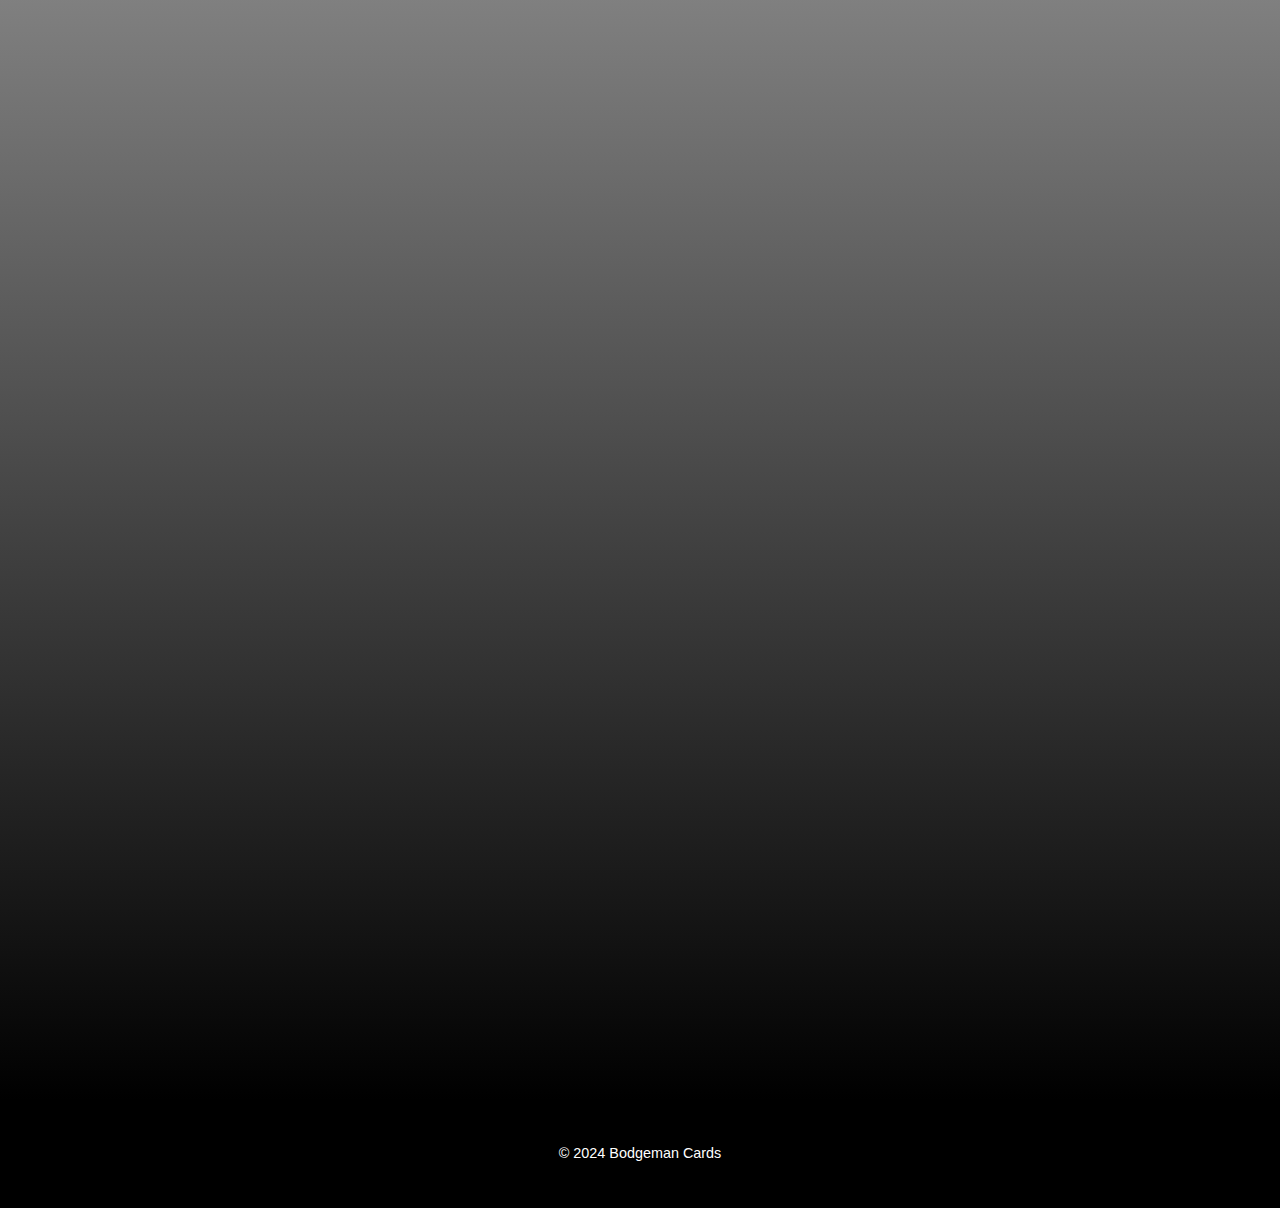
==== commit 8ba180e7: "Update index.html" ====
--- a/index.html
+++ b/index.html
@@ -40,17 +40,23 @@
     <main>
         <!-- Hero Section -->
         <section class="hero">
-            <img src="https://via.placeholder.com/150x250" alt="Placeholder" class="hero-image"/>
+            <img src="images/cards/bodgeman.png" alt="Placeholder" class="hero-image"/>
             <h1>Bodgeman Cards</h1>
-            <h2>Disappointing celebrations for over 60 years.</h2>
+            <h2>Providing disappointing celebrations for over 60 years.</h2>
         </section>
         <!-- Gallery Section (Black Background) -->
         <section class="gallery">
             <h3 class="sticky-title">Our "Fine" Selection</h3>
             <div class="image-list">
-                <img src="images/cards/card1.png" alt="Sarcastic Birthday Card - 'Another Year Older'" loading="lazy">
-                <img src="images/cards/card2.png" alt="Sympathy Card - 'Well, That Happened'" loading="lazy">
-                <img src="images/cards/card3.png" alt="Anniversary Card - 'Still Tolerating Each Other'" loading="lazy">
+                <img src="images/cards/card1.png" loading="lazy">
+                <img src="images/cards/card2.png" loading="lazy">
+                <img src="images/cards/card3.png" loading="lazy">
+                <img src="images/cards/card4.png" loading="lazy">
+                <img src="images/cards/card5.png" loading="lazy">
+                <img src="images/cards/card6.png" loading="lazy">
+                <img src="images/cards/card7.png" loading="lazy">
+                <img src="images/cards/card8.png" loading="lazy">
+                <img src="images/cards/card9.png" loading="lazy">
             </div>
         </section>
         
@@ -58,9 +64,9 @@
         <section class="reviews">
             <h3 class="sticky-title">What Our Customers Say</h3>
             <div class="image-list">
-                <img src="images/cards/card1.png" alt="Sarcastic Birthday Card - 'Another Year Older'" loading="lazy">
-                <img src="images/cards/card2.png" alt="Sympathy Card - 'Well, That Happened'" loading="lazy">
-                <img src="images/cards/card3.png" alt="Anniversary Card - 'Still Tolerating Each Other'" loading="lazy">
+                <img src="images/reviews/review1.png" alt="Sarcastic Birthday Card - 'Another Year Older'" loading="lazy">
+                <img src="images/reviews/review1.png" alt="Sarcastic Birthday Card - 'Another Year Older'" loading="lazy">
+                <img src="images/reviews/review1.png" alt="Sarcastic Birthday Card - 'Another Year Older'" loading="lazy">
             </div>
         </section>
 
@@ -134,4 +140,4 @@
         <p>&copy; 2024 Bodgeman Cards</p>
     </footer>
 </body>
-</html>+</html>
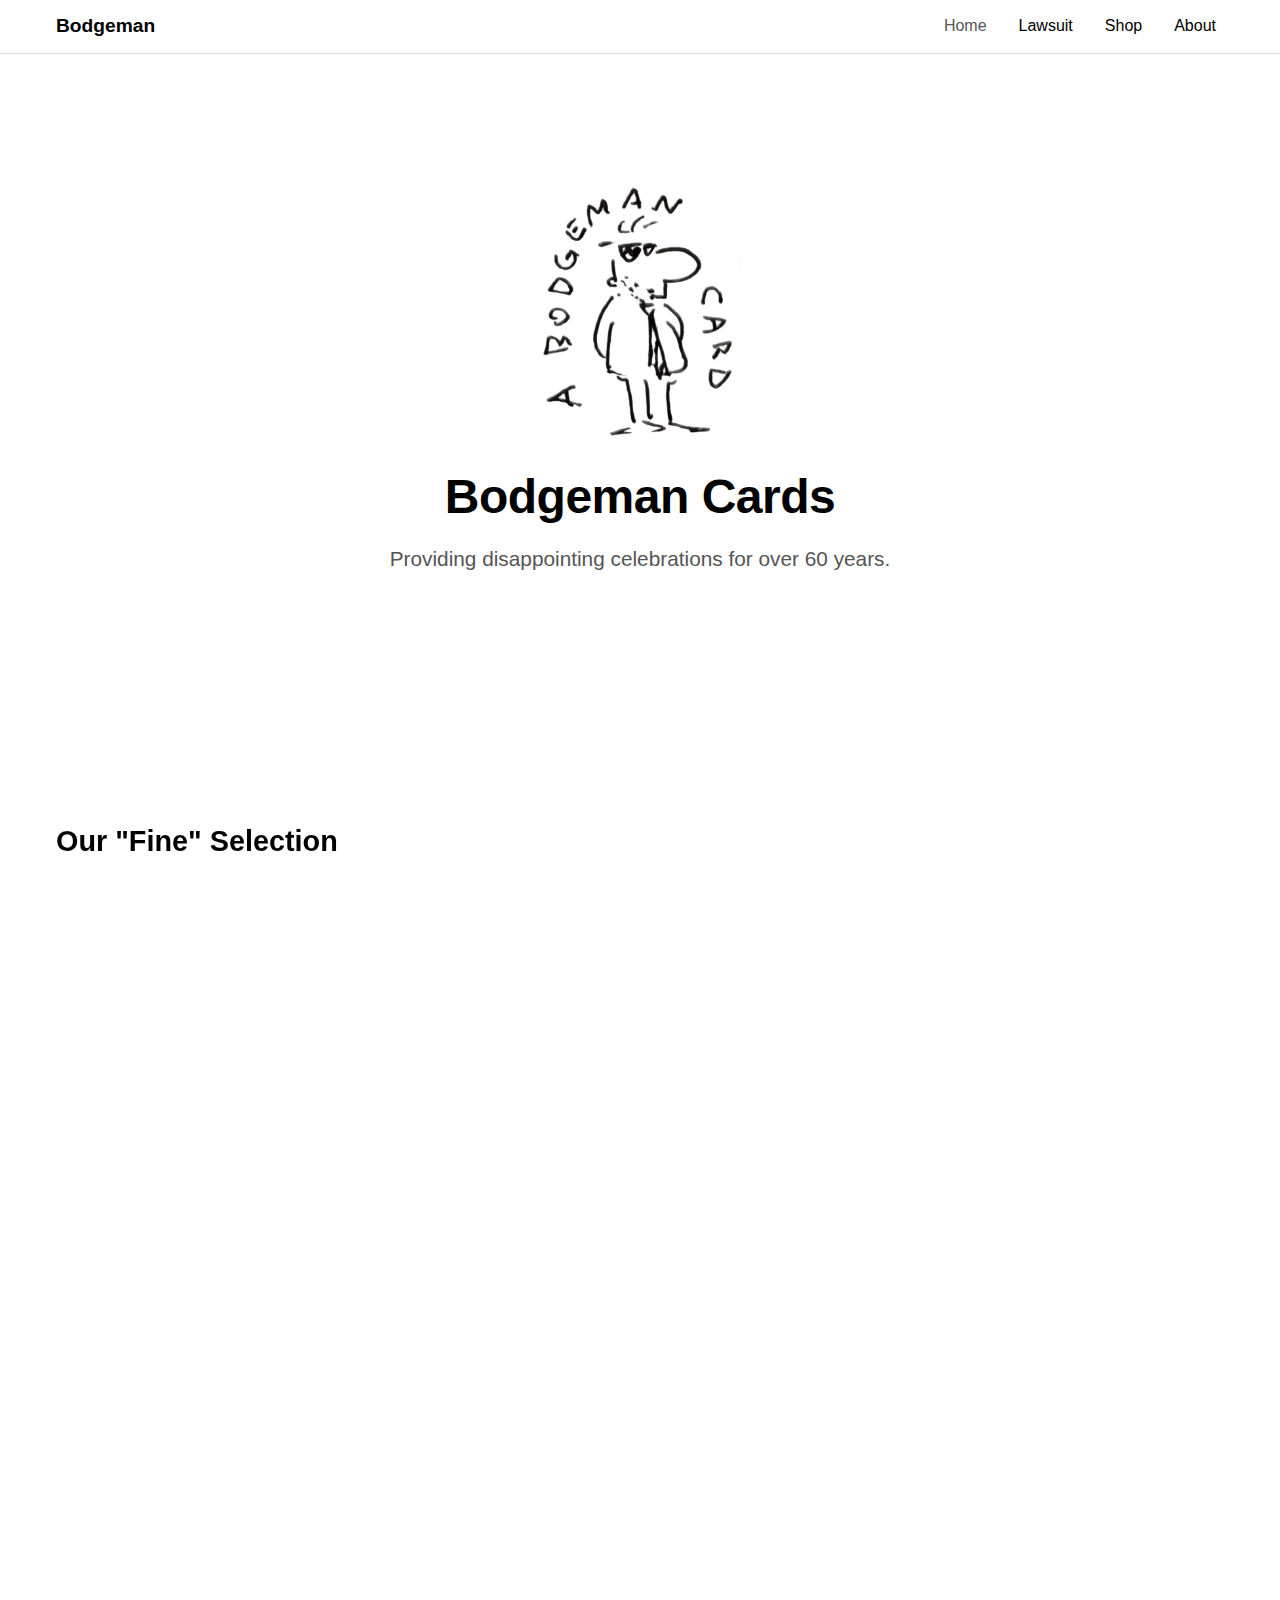
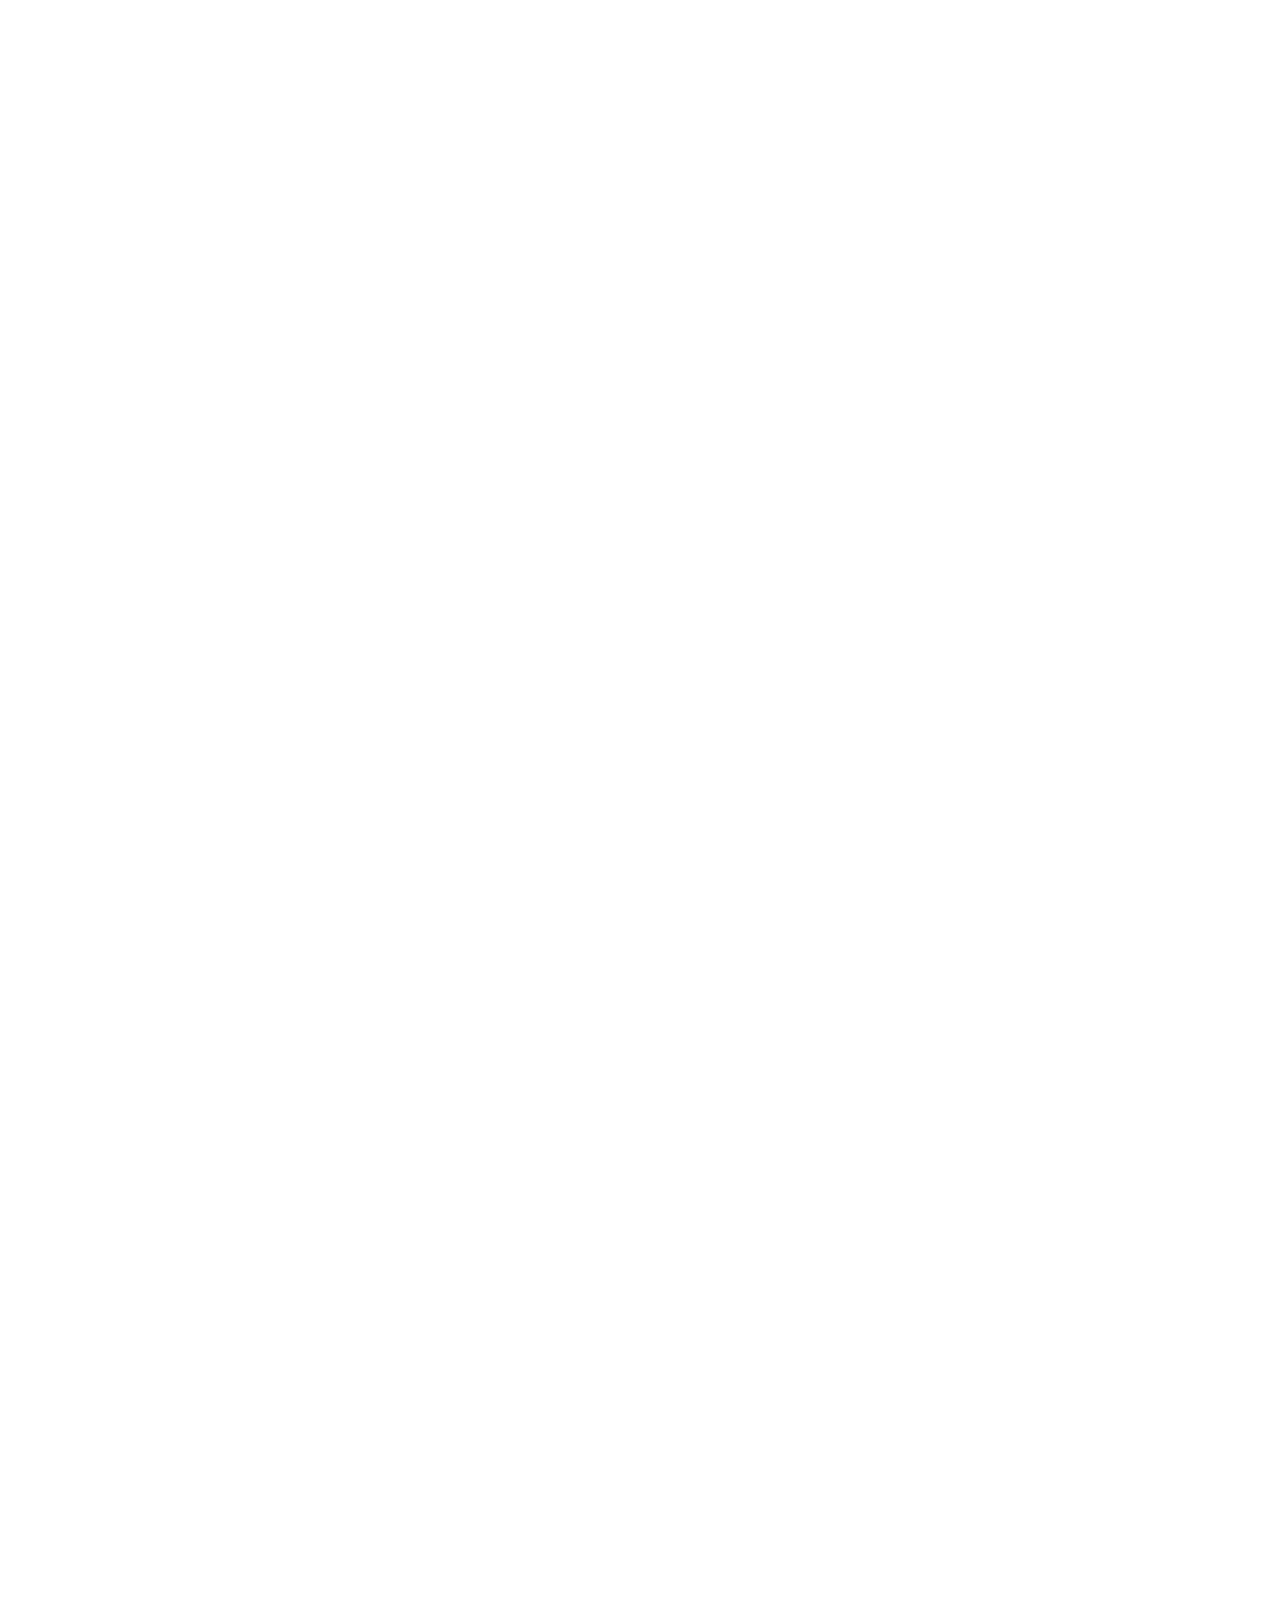
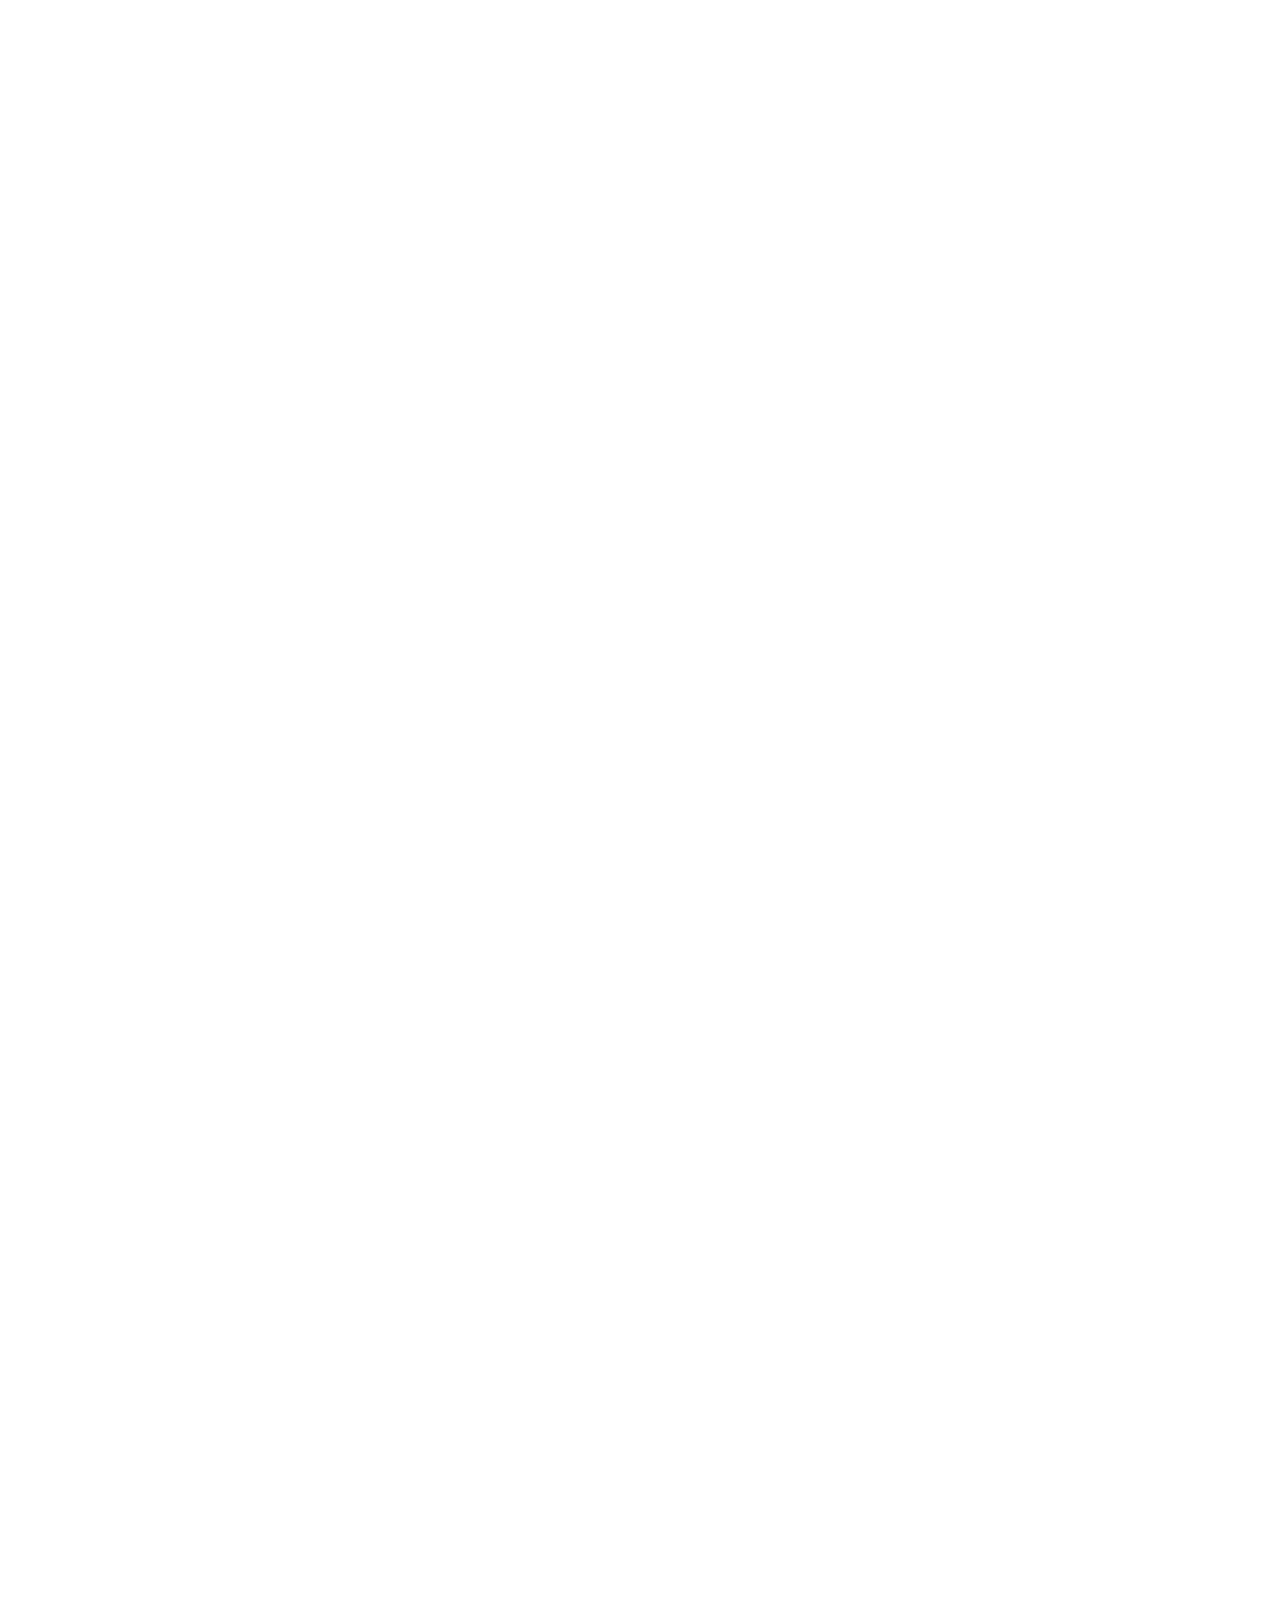
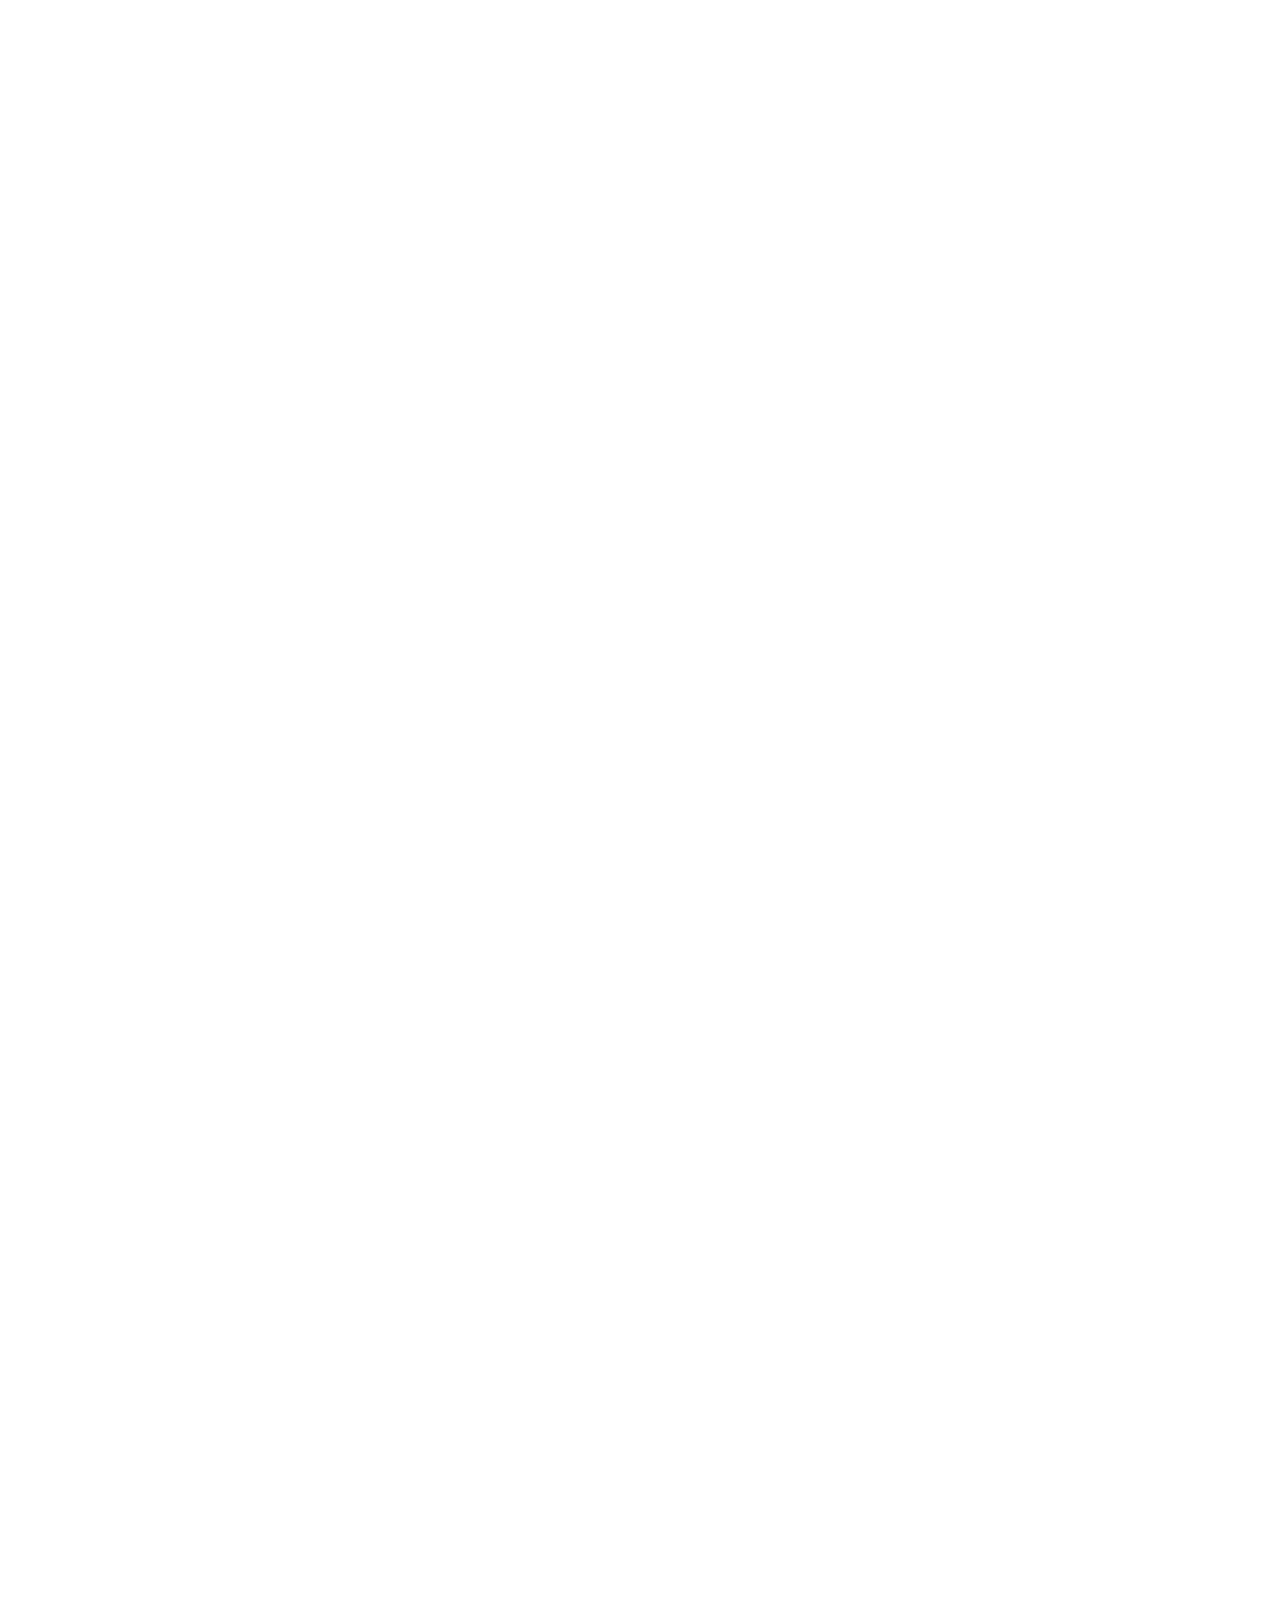
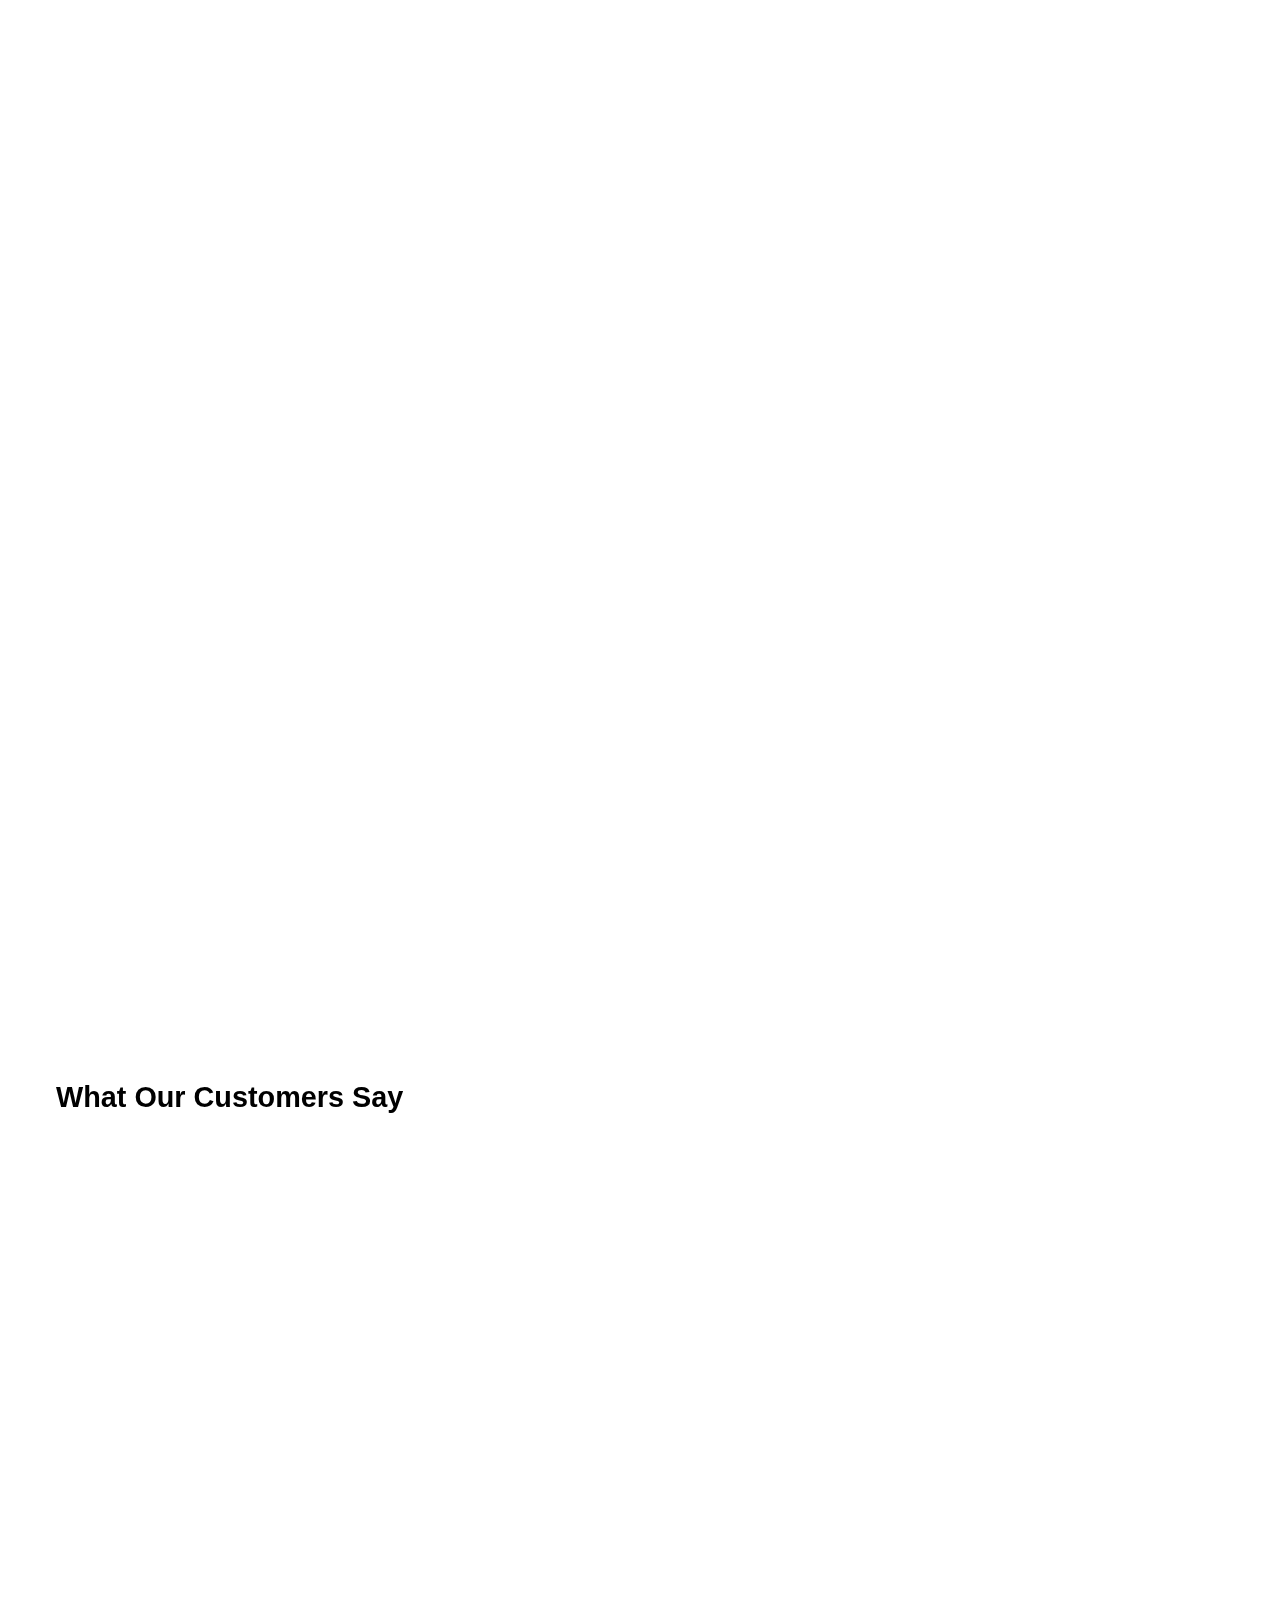
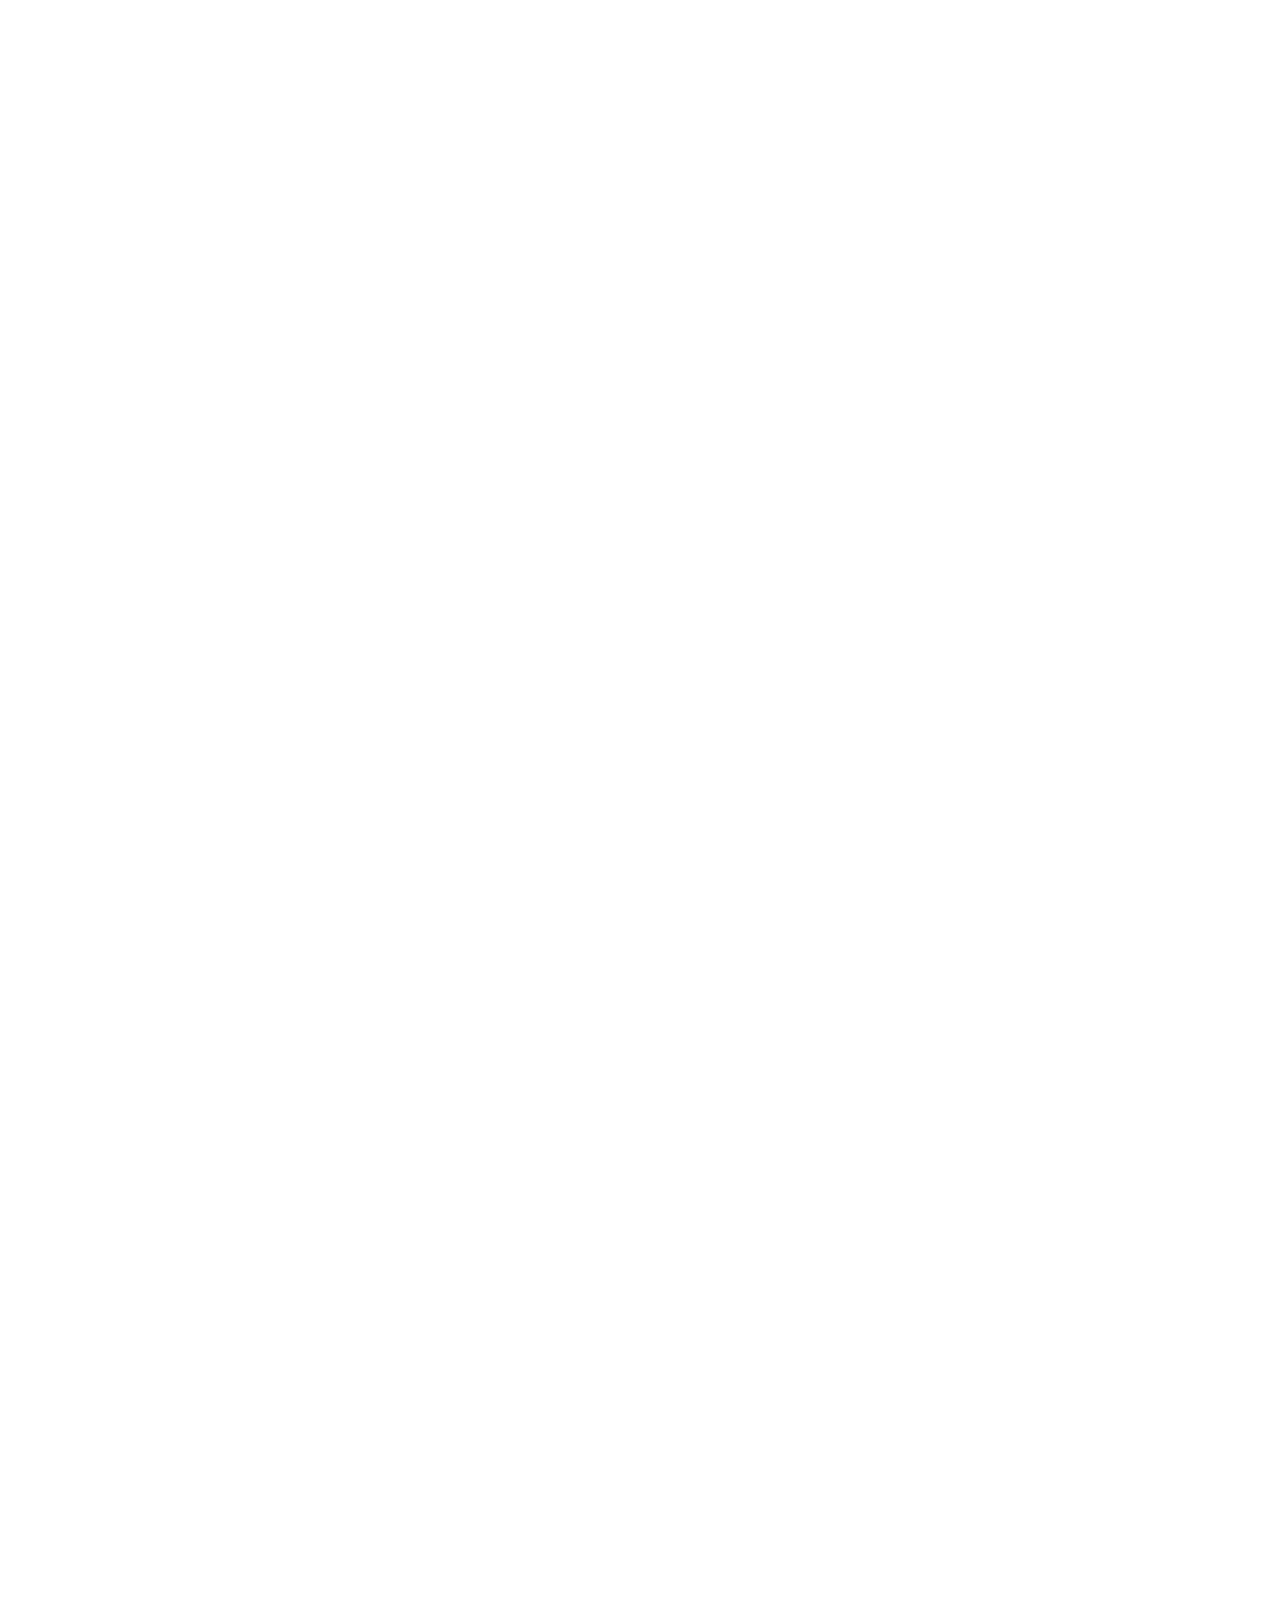
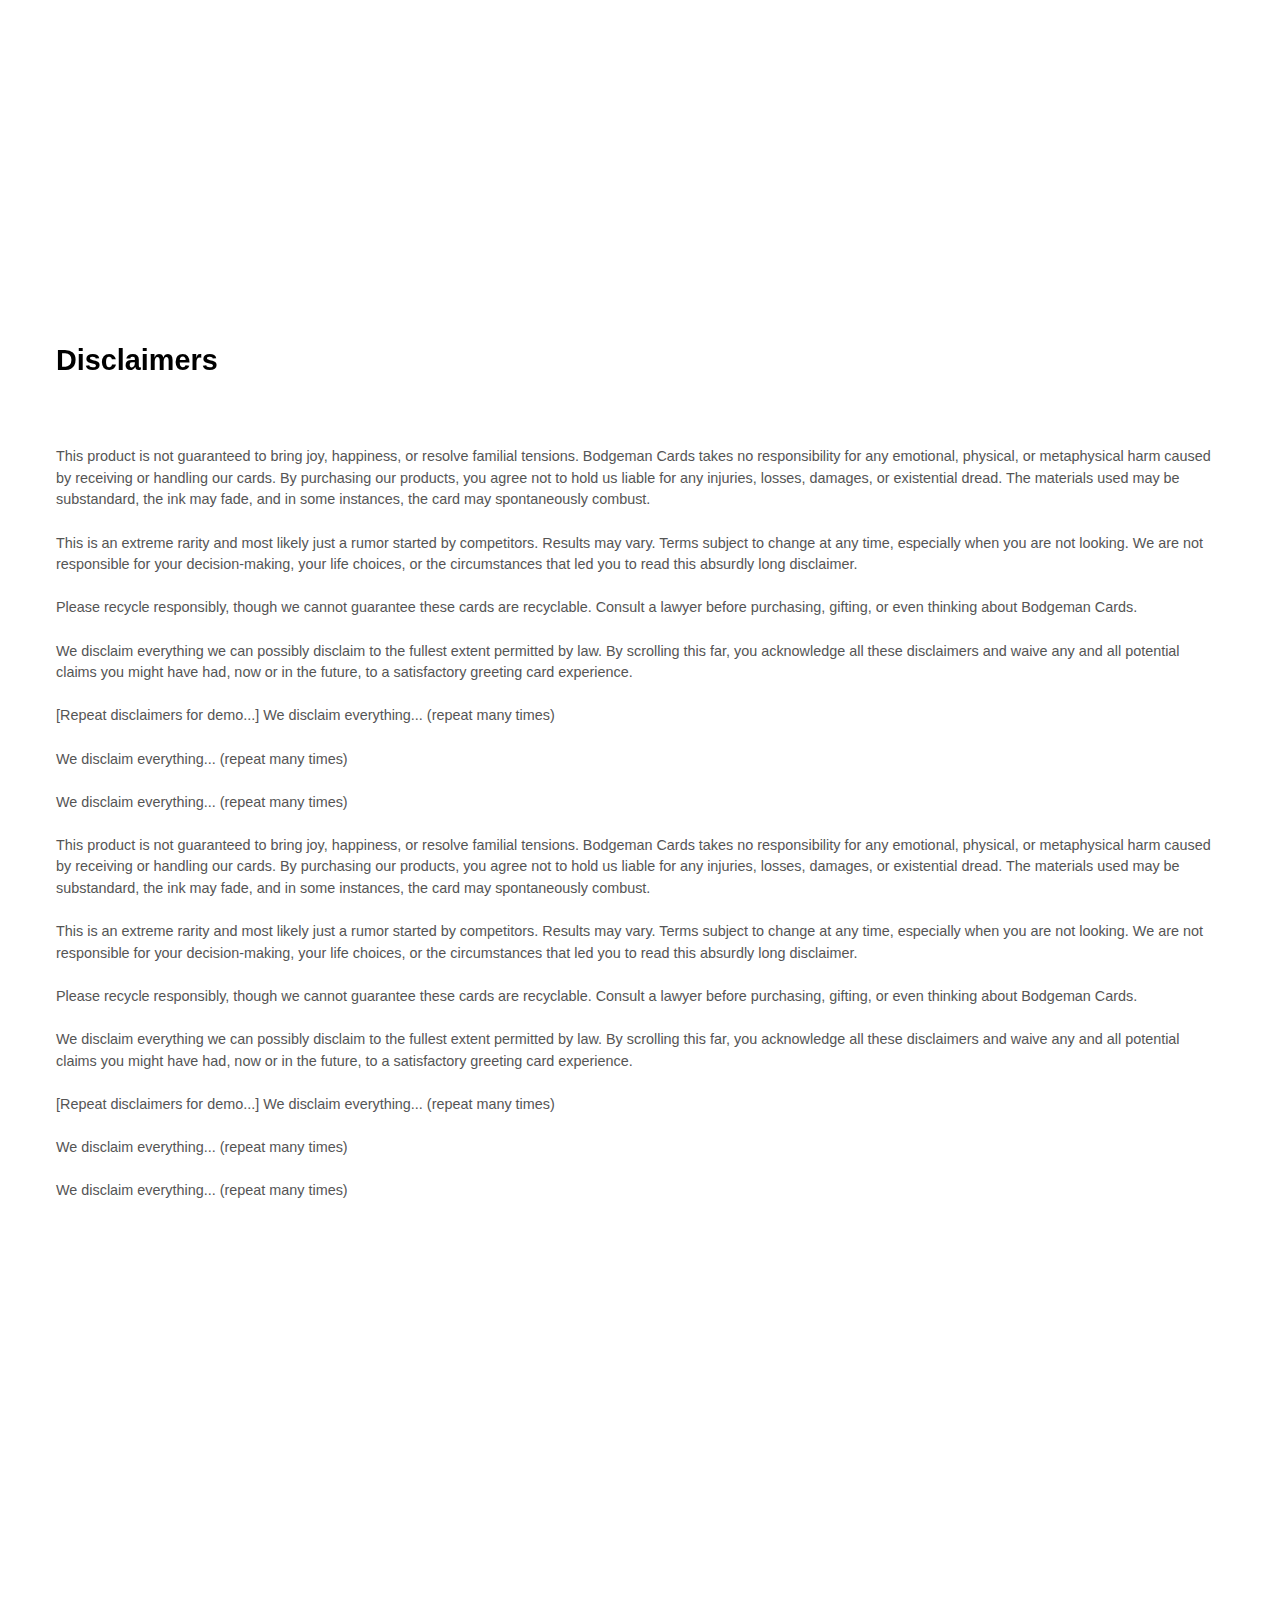
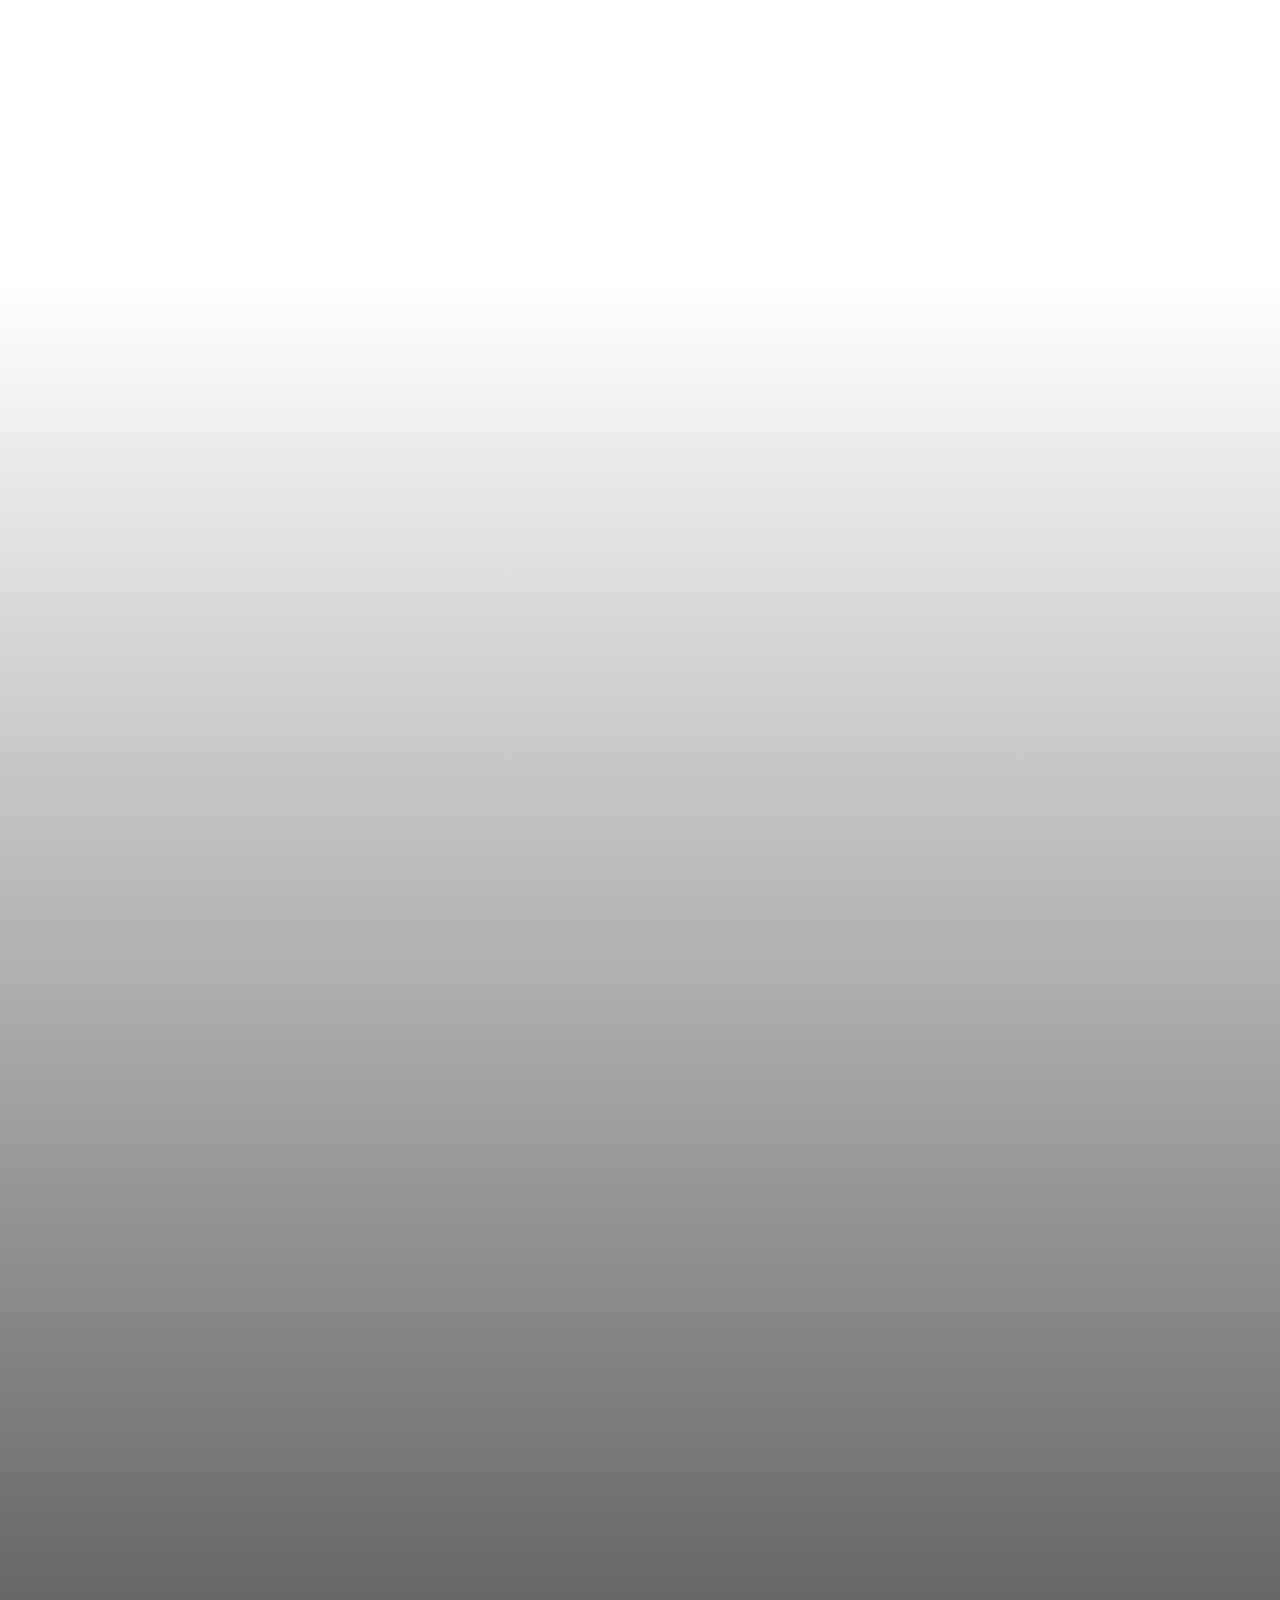
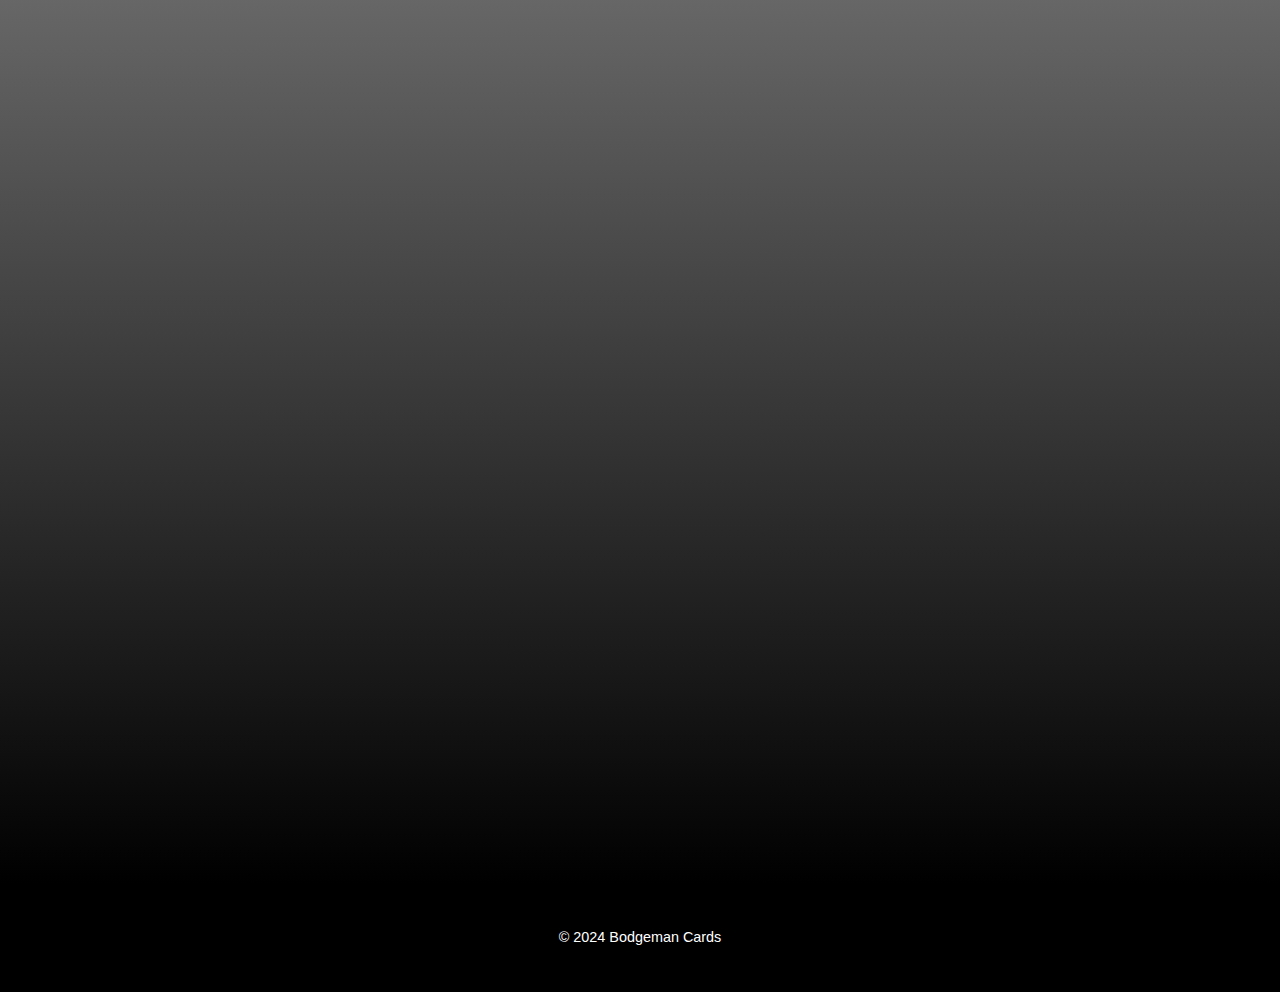
==== commit 14e24bf3: "about page" ====
--- a/index.html
+++ b/index.html
@@ -14,7 +14,6 @@
             <nav class="main-nav">
                 <ul>
                     <li><a href="index.html" class="active">Home</a></li>
-                    <li><a href="injuries.html">Injuries</a></li>
                     <li><a href="lawsuit.html">Lawsuit</a></li>
                     <li><a href="shop.html">Shop</a></li>
                     <li><a href="about.html">About</a></li>
@@ -29,7 +28,6 @@
         <div class="mobile-menu" id="mobile-menu">
             <ul>
                 <li><a href="index.html" class="active">Home</a></li>
-                <li><a href="injuries.html">Injuries</a></li>
                 <li><a href="lawsuit.html">Lawsuit</a></li>
                 <li><a href="shop.html">Shop</a></li>
                 <li><a href="about.html">About</a></li>
@@ -127,7 +125,7 @@
                 <h3>Well, so? <br>Why are you here?</h3>
                 <div class="cta-options">
                     <a href="shop.html">I'd like to buy a card.</a>
-                    <a href="injuries.html">There's been an accident.</a>
+                    <a href="lawsuit.html">There's been an accident.</a>
                     <a href="about.html">I want to meet Bodgeman.</a>
                 </div>
             </div>
--- a/css/style.css
+++ b/css/style.css
@@ -138,6 +138,7 @@
 .hero .hero-image {
     display: block;
     margin: 0 auto 1.5em;
+    max-width: 200px;
 }
 .hero h1 {
     margin: 0;
@@ -276,7 +277,7 @@
 .gallery {
     position: relative;
     padding: 8em 1em;
-    margin-top: 6em;
+    /* margin-top: 6em; */
 }
 
 /* Disclaimers Section with Sticky Title */
@@ -299,7 +300,9 @@
     font-size: 1.8em;
     font-weight: 600;
     z-index: 10; 
-    border-bottom: 1px solid #ddd;
+    /* border-bottom: 1px solid #ddd; */
+    box-shadow: 0 2px 8px rgba(255, 255, 255, 0.8);
+    /* Add white drop shadow */
 }
 .disclaimers p {
     font-size: 0.9em;
@@ -321,7 +324,9 @@
     font-size: 1.8em;
     font-weight: 600;
     z-index: 10; 
-    border-bottom: 1px solid #ddd;
+    /* border-bottom: 1px solid #ddd; */
+    box-shadow: 0 2px 8px rgba(255, 255, 255, 0.8);
+        /* Add white drop shadow */
 }
 
 /* Transition Gradient Section */
@@ -430,7 +435,9 @@
     font-size: 1.8em;
     font-weight: 600;
     z-index: 10; 
-    border-bottom: 1px solid #ddd;
+    /* border-bottom: 1px solid #ddd; */
+    box-shadow: 0 2px 8px rgba(255, 255, 255, 0.8);
+        /* Add white drop shadow */
 }
 
 .gallery .image-list,
@@ -454,3 +461,60 @@
         width: 80%; /* 80% width for mobile */
     }
 }
+
+/* Add this CSS */
+.fade-in {
+    opacity: 0;
+    transition: opacity 0.5s ease-in-out;
+}
+
+.fade-in.visible {
+    opacity: 1;
+}
+
+button {
+    background-color: #272727; /* Example primary color */
+    color: white;
+    border: none;
+    padding: 10px 20px;
+    font-size: 16px;
+    cursor: pointer;
+    border-radius: 5px;
+    transition: background-color 0.3s ease;
+}
+
+button:hover {
+    background-color: #000000; /* Darker shade for hover effect */
+}
+
+button:active {
+    background-color: #000000; /* Even darker shade for active effect */
+}
+
+#tap-button,
+#chess-button,
+#rps-button {
+    margin-bottom: 20px;
+    width: 250px;
+}
+
+.rps-option {
+    background-color: grey;
+    color: white;
+    border: none;
+    padding: 10px 20px;
+    font-size: 16px;
+    cursor: pointer;
+    border-radius: 5px;
+    transition: background-color 0.3s ease;
+    display: block;
+    margin: 10px auto;
+    max-width: 200px; /* Set a max width for consistency */
+    min-width: 150px;
+}
+
+#tank-image {
+    display: block;
+    margin: 0 auto;
+    max-width: 90%;
+}
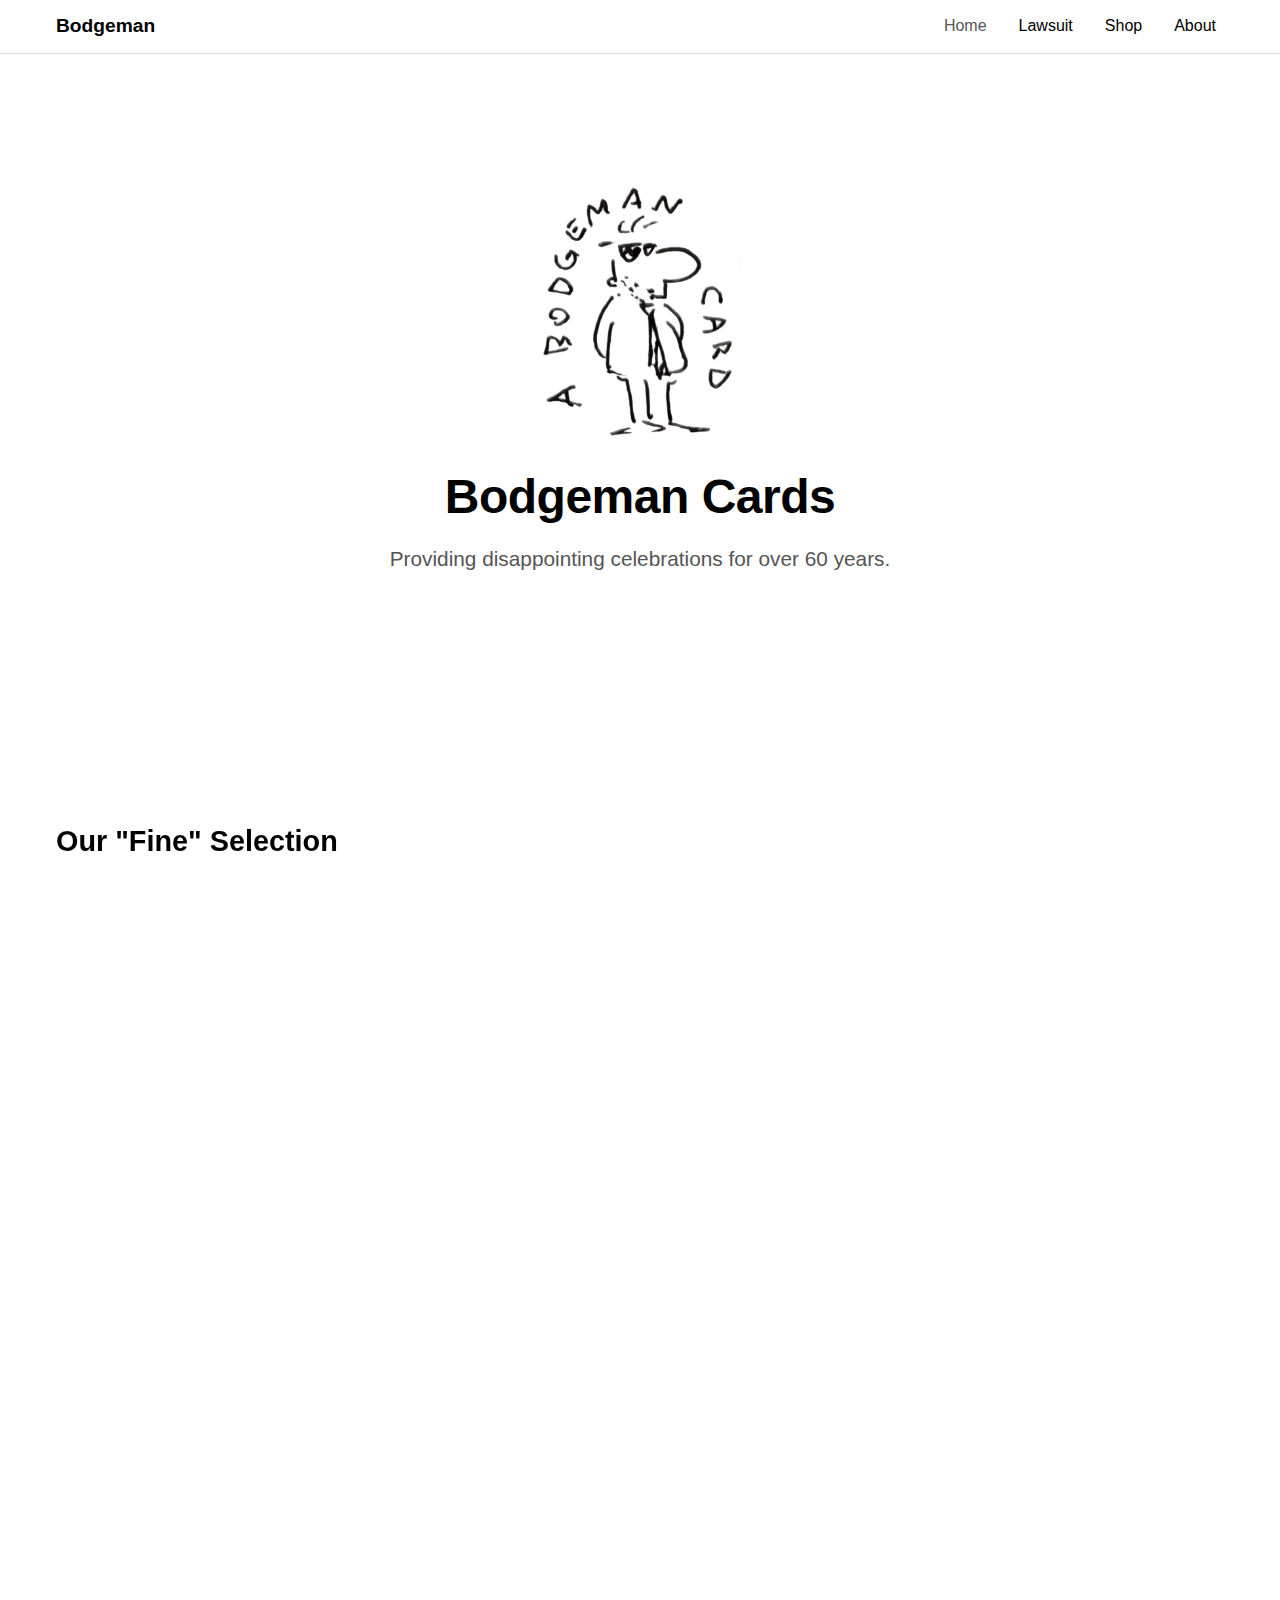
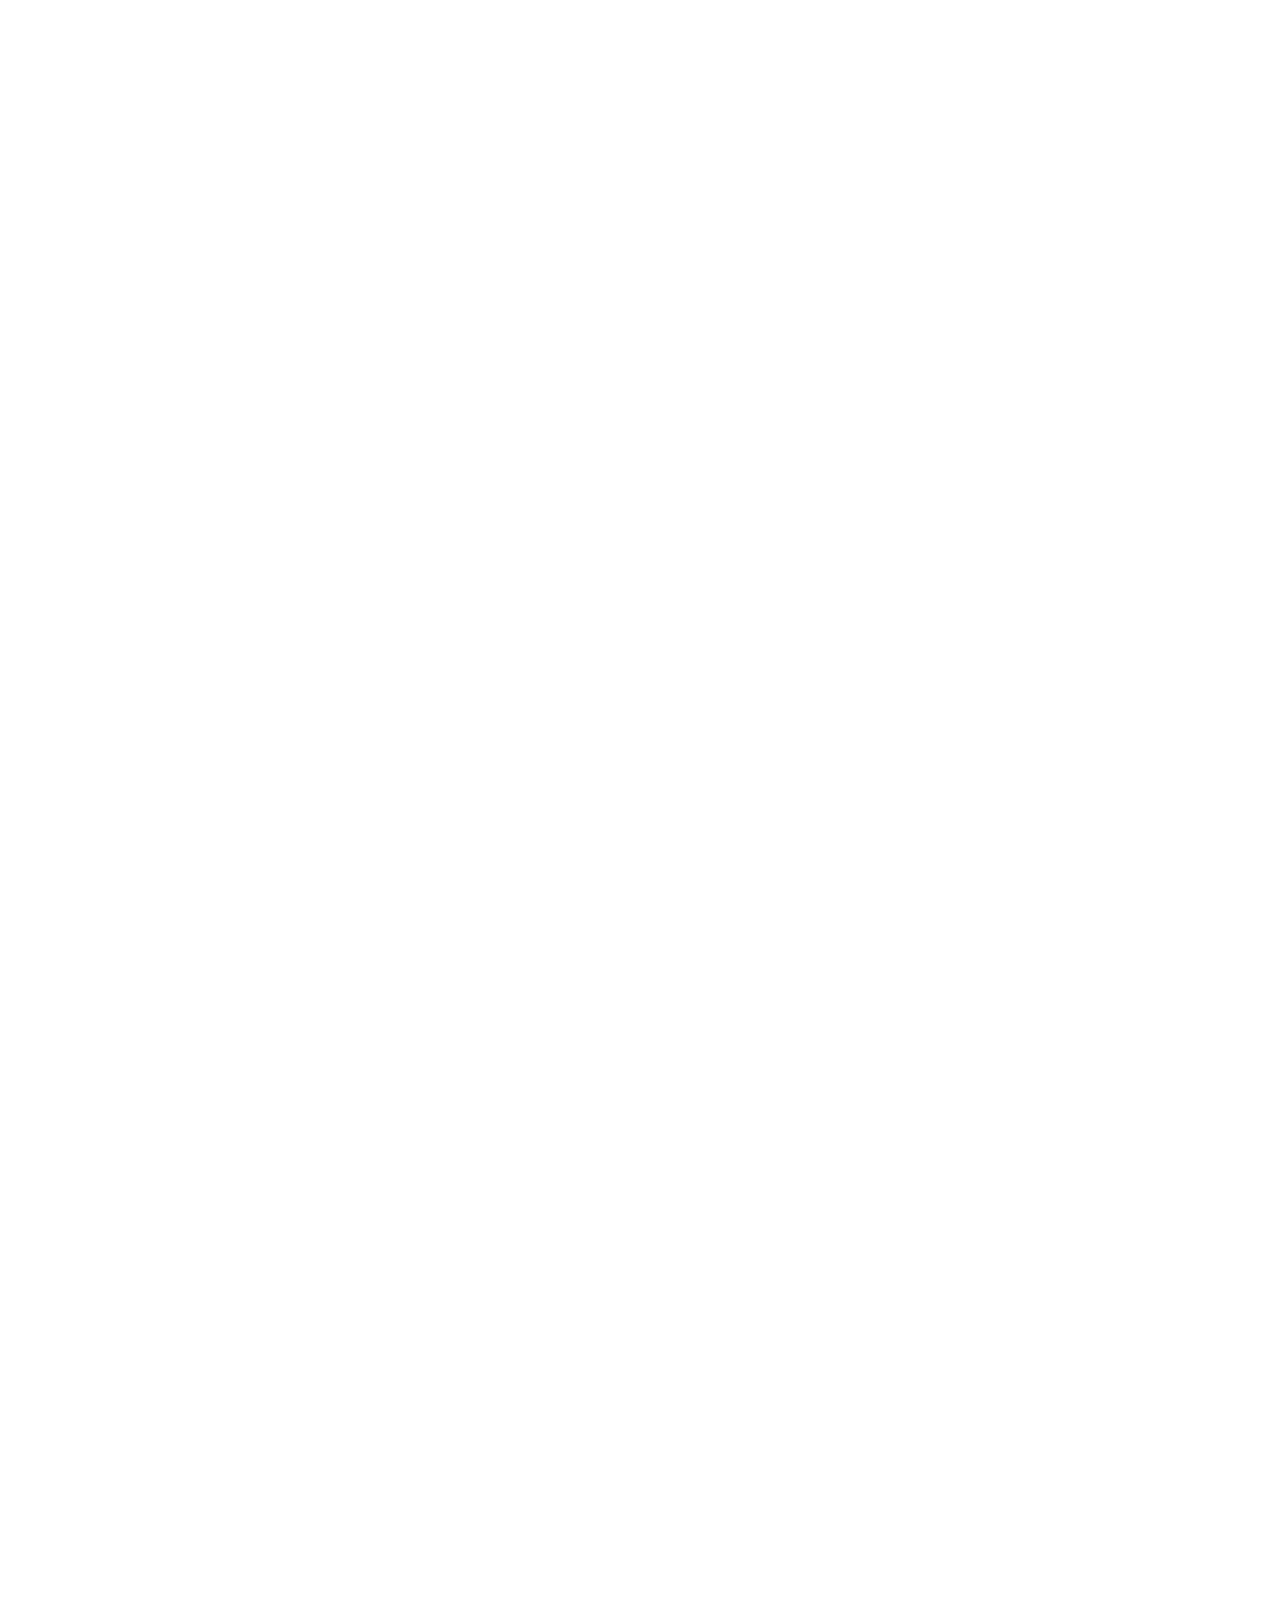
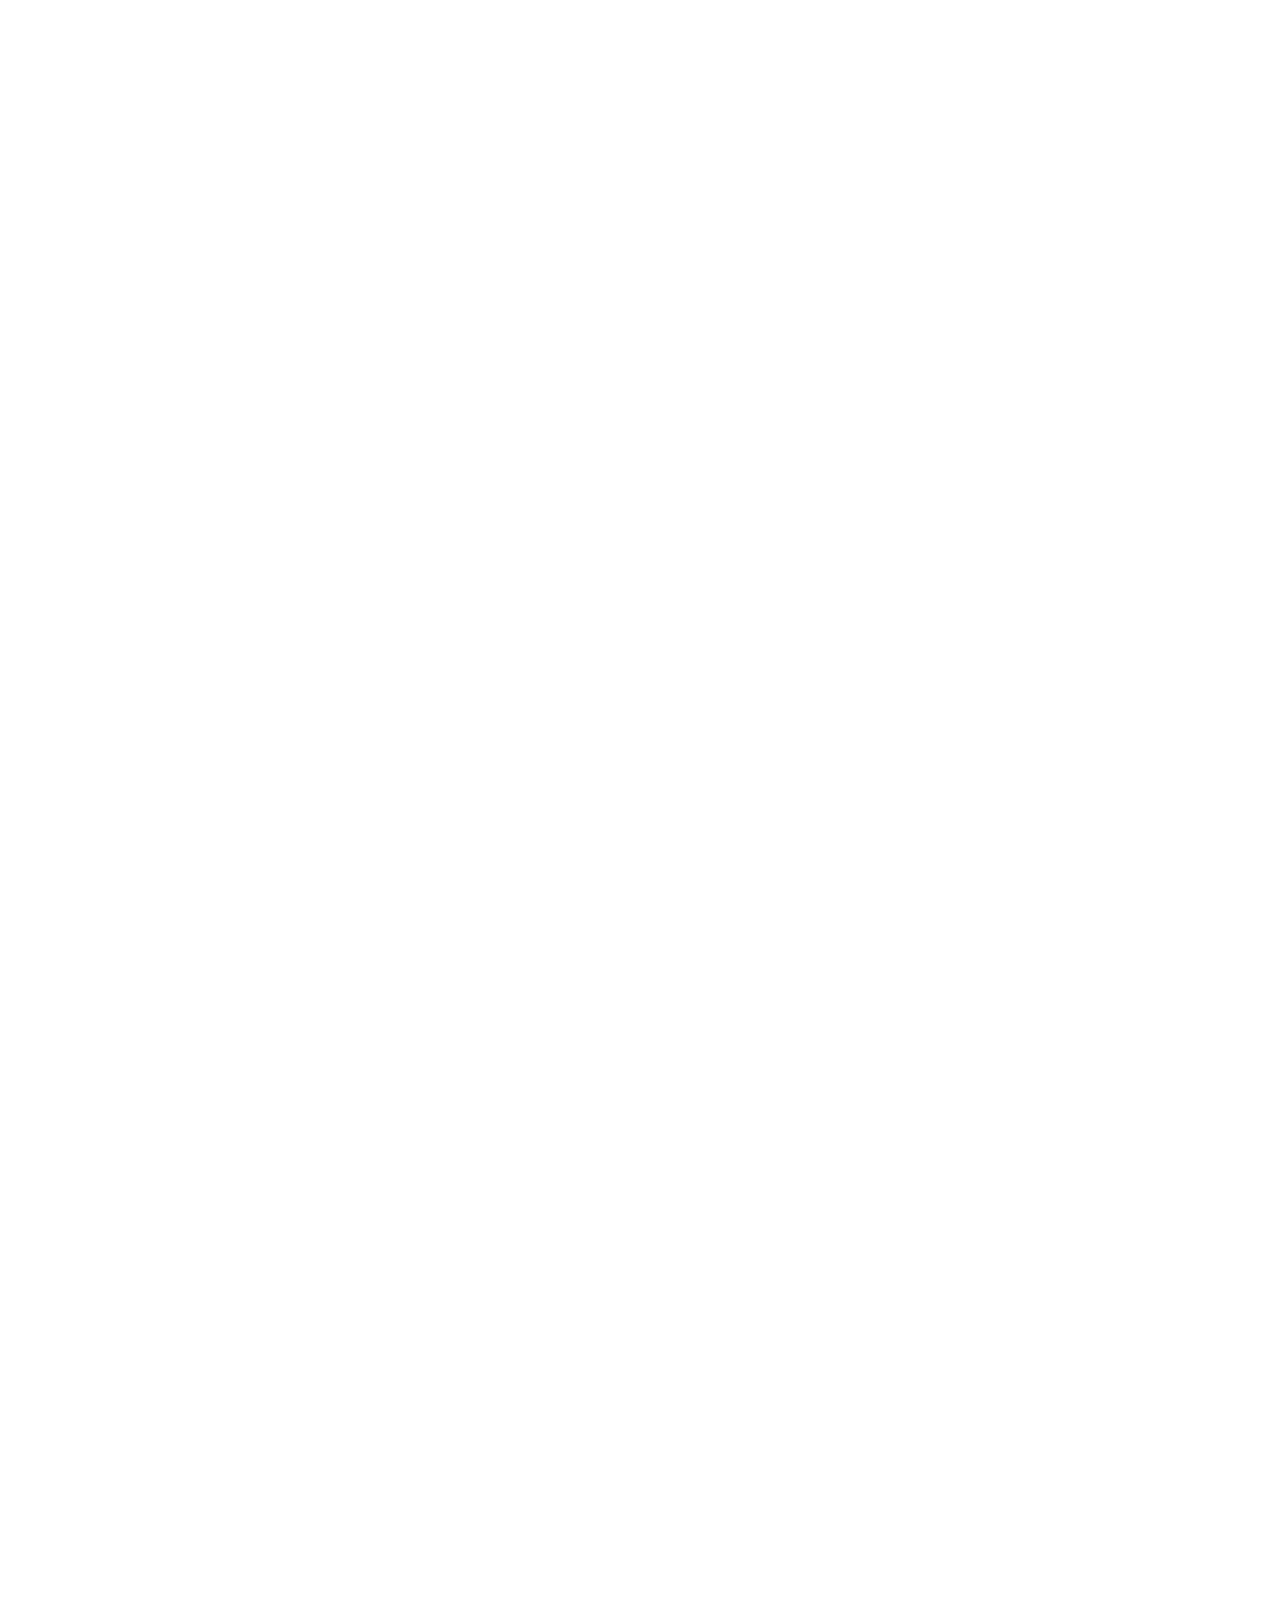
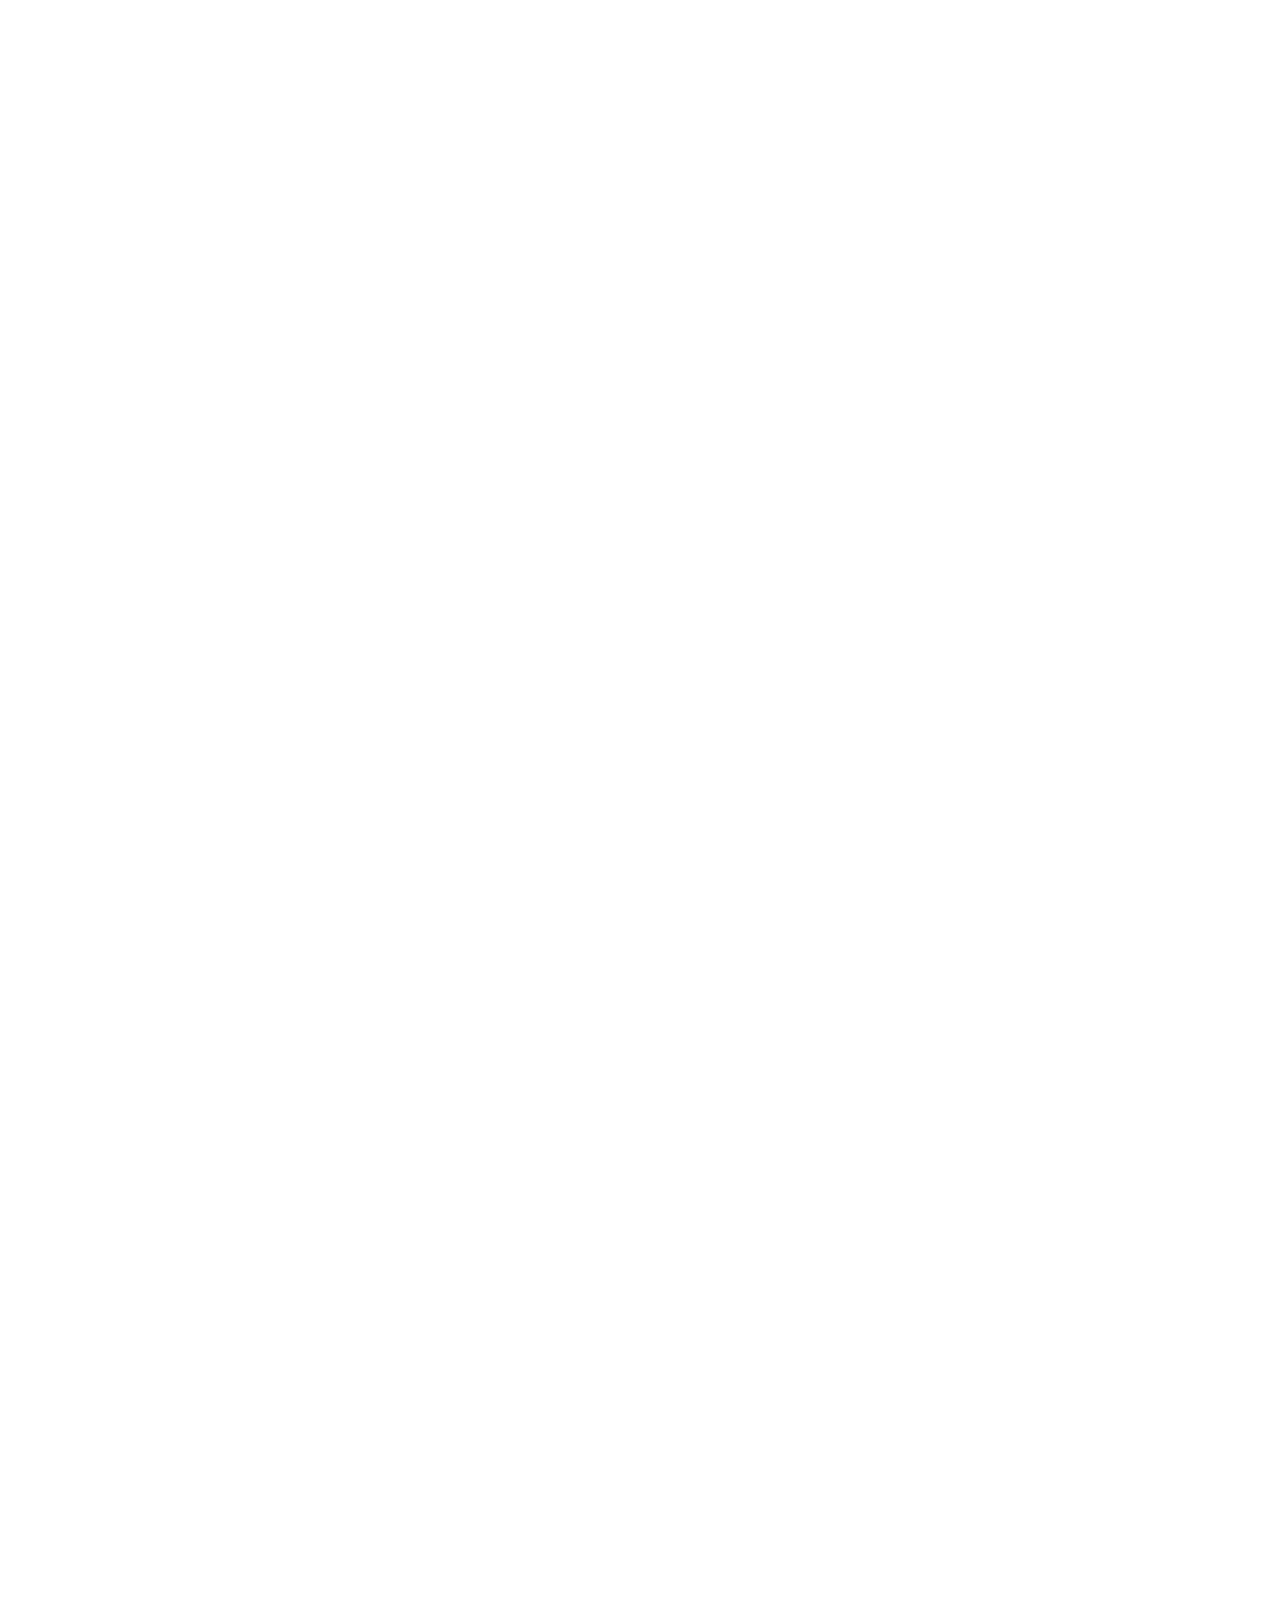
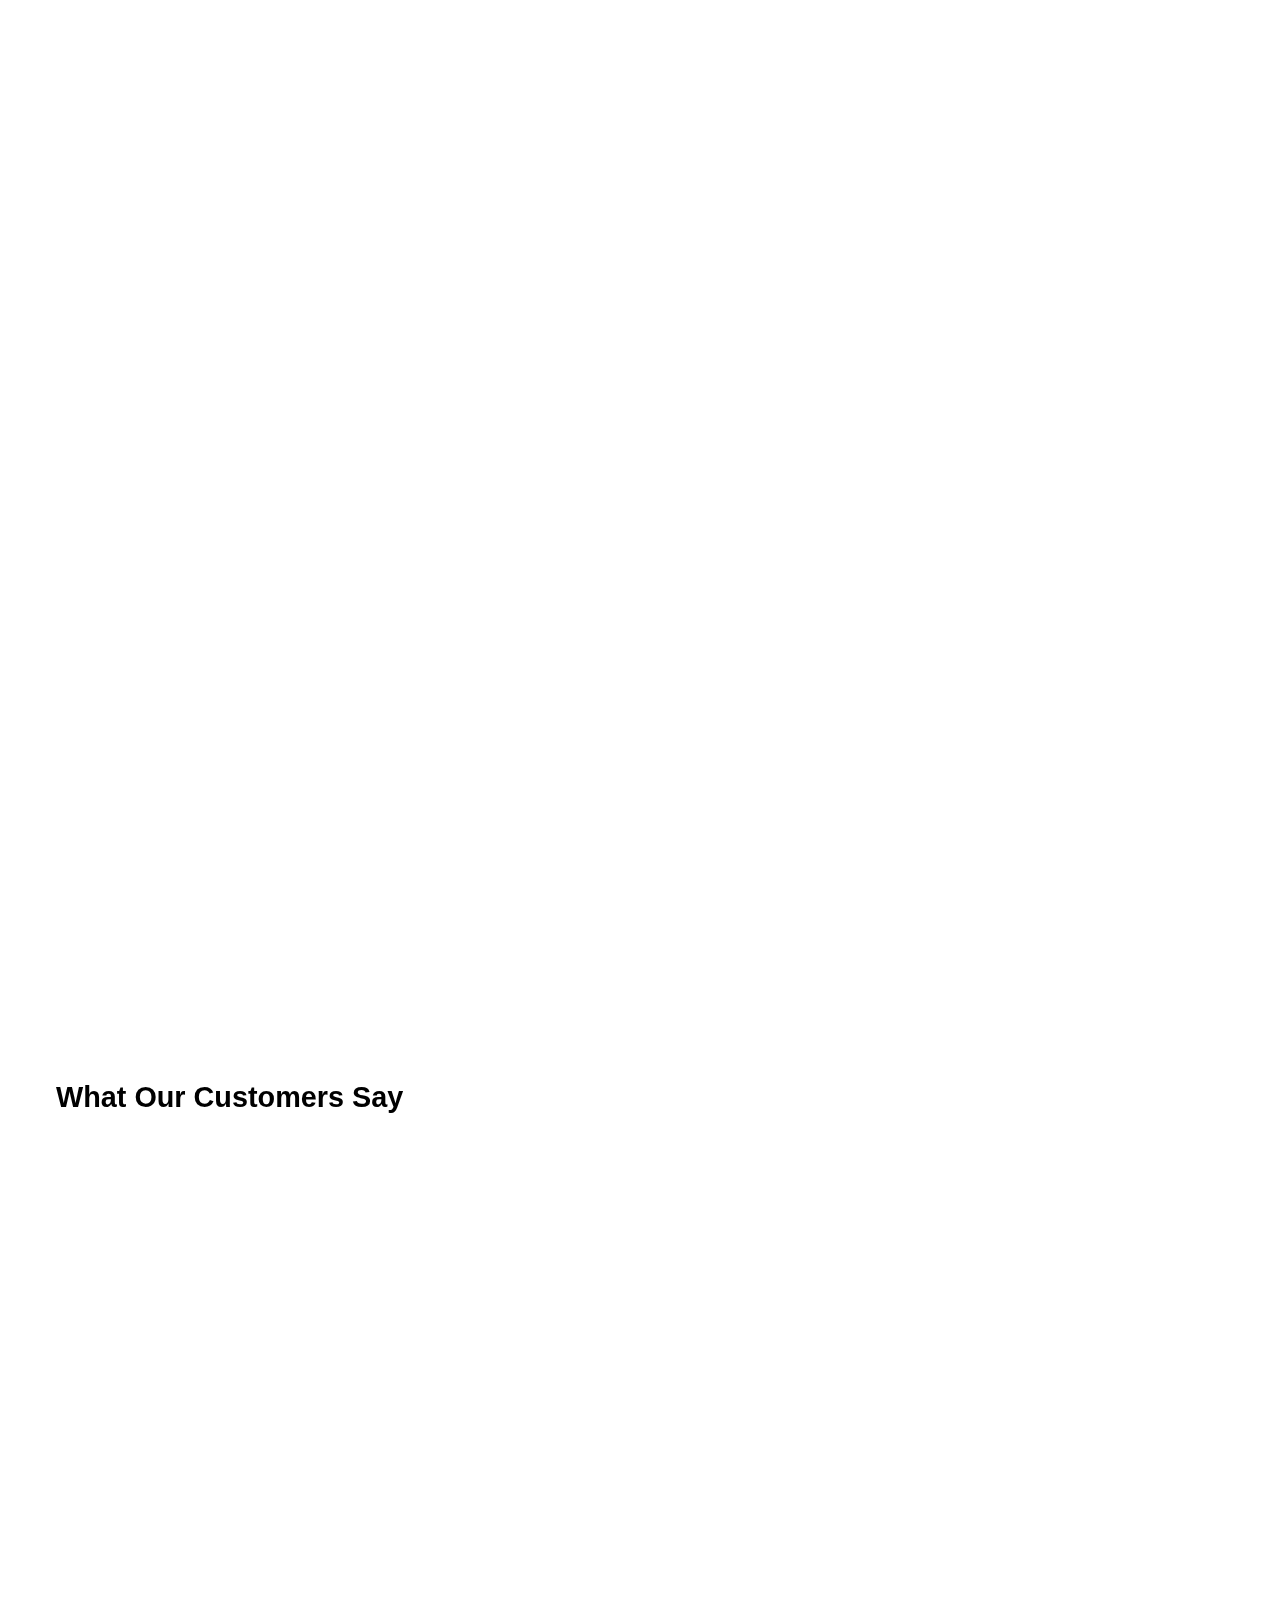
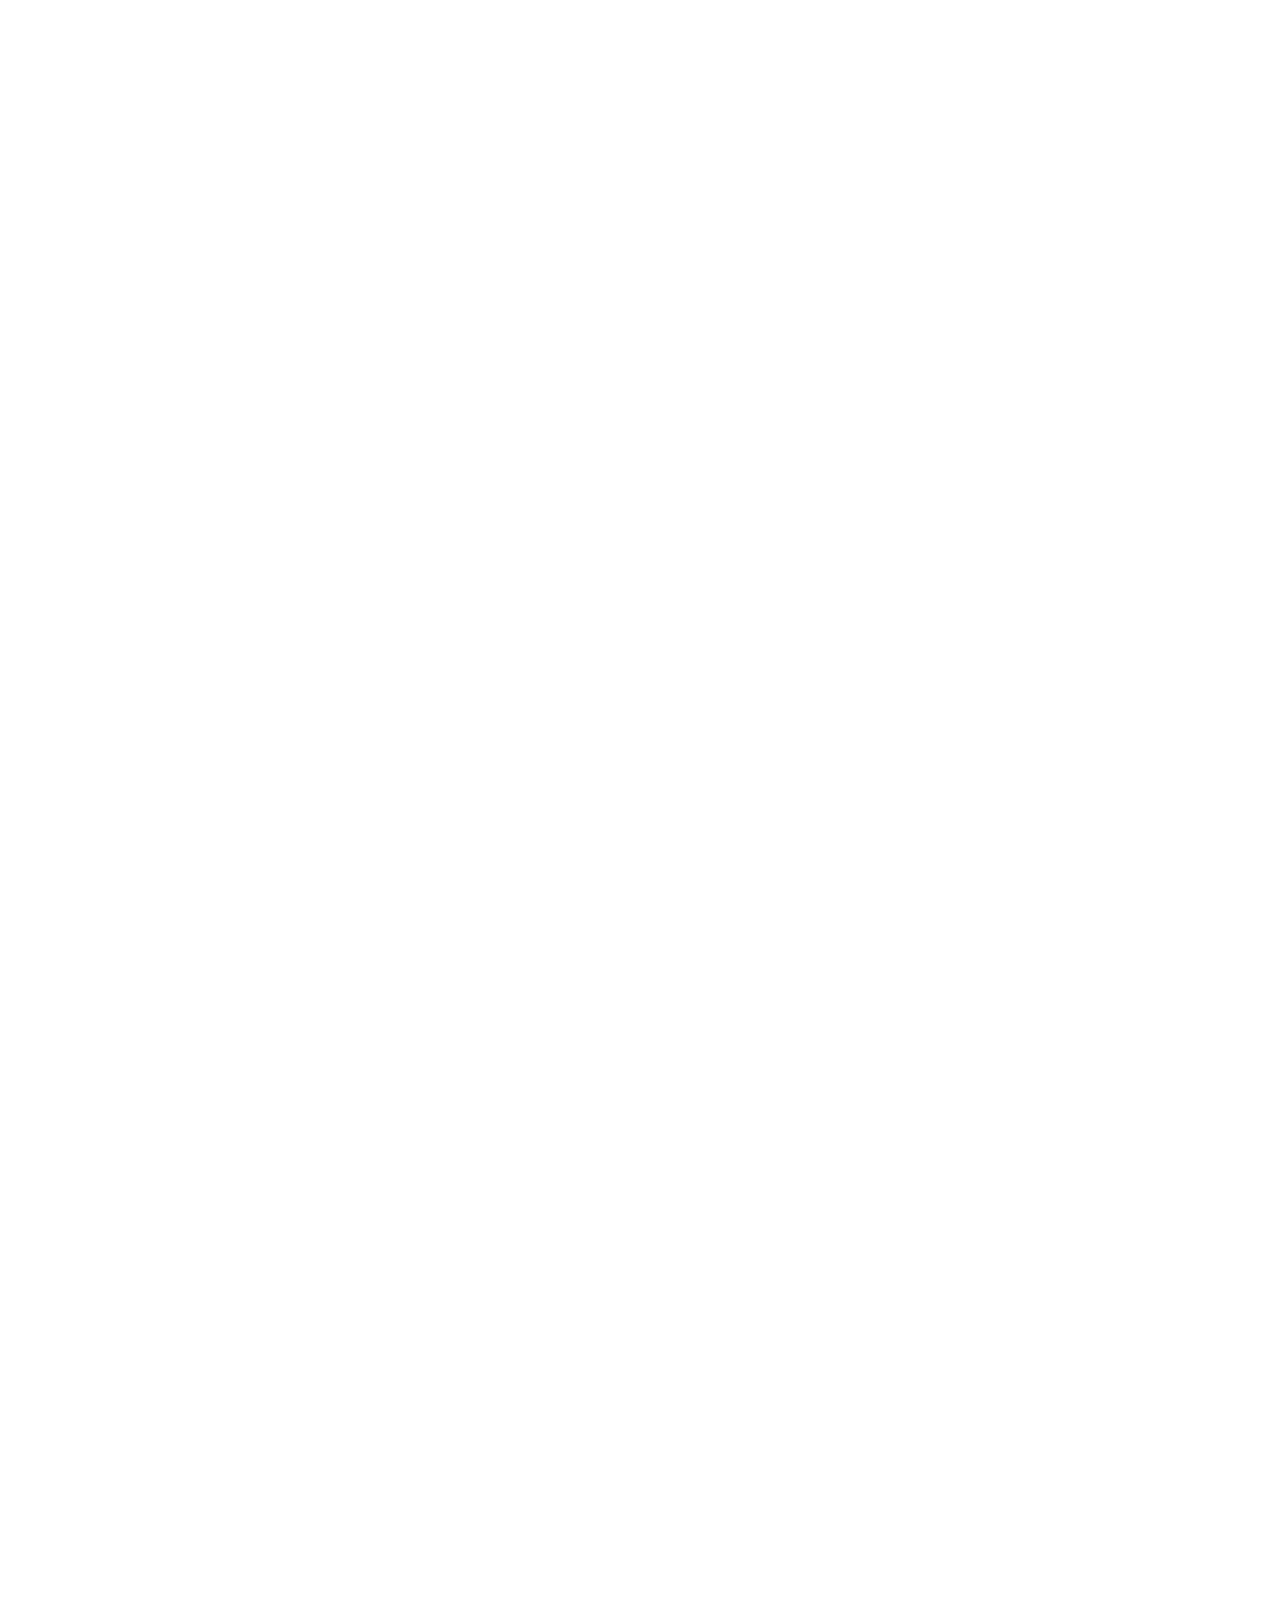
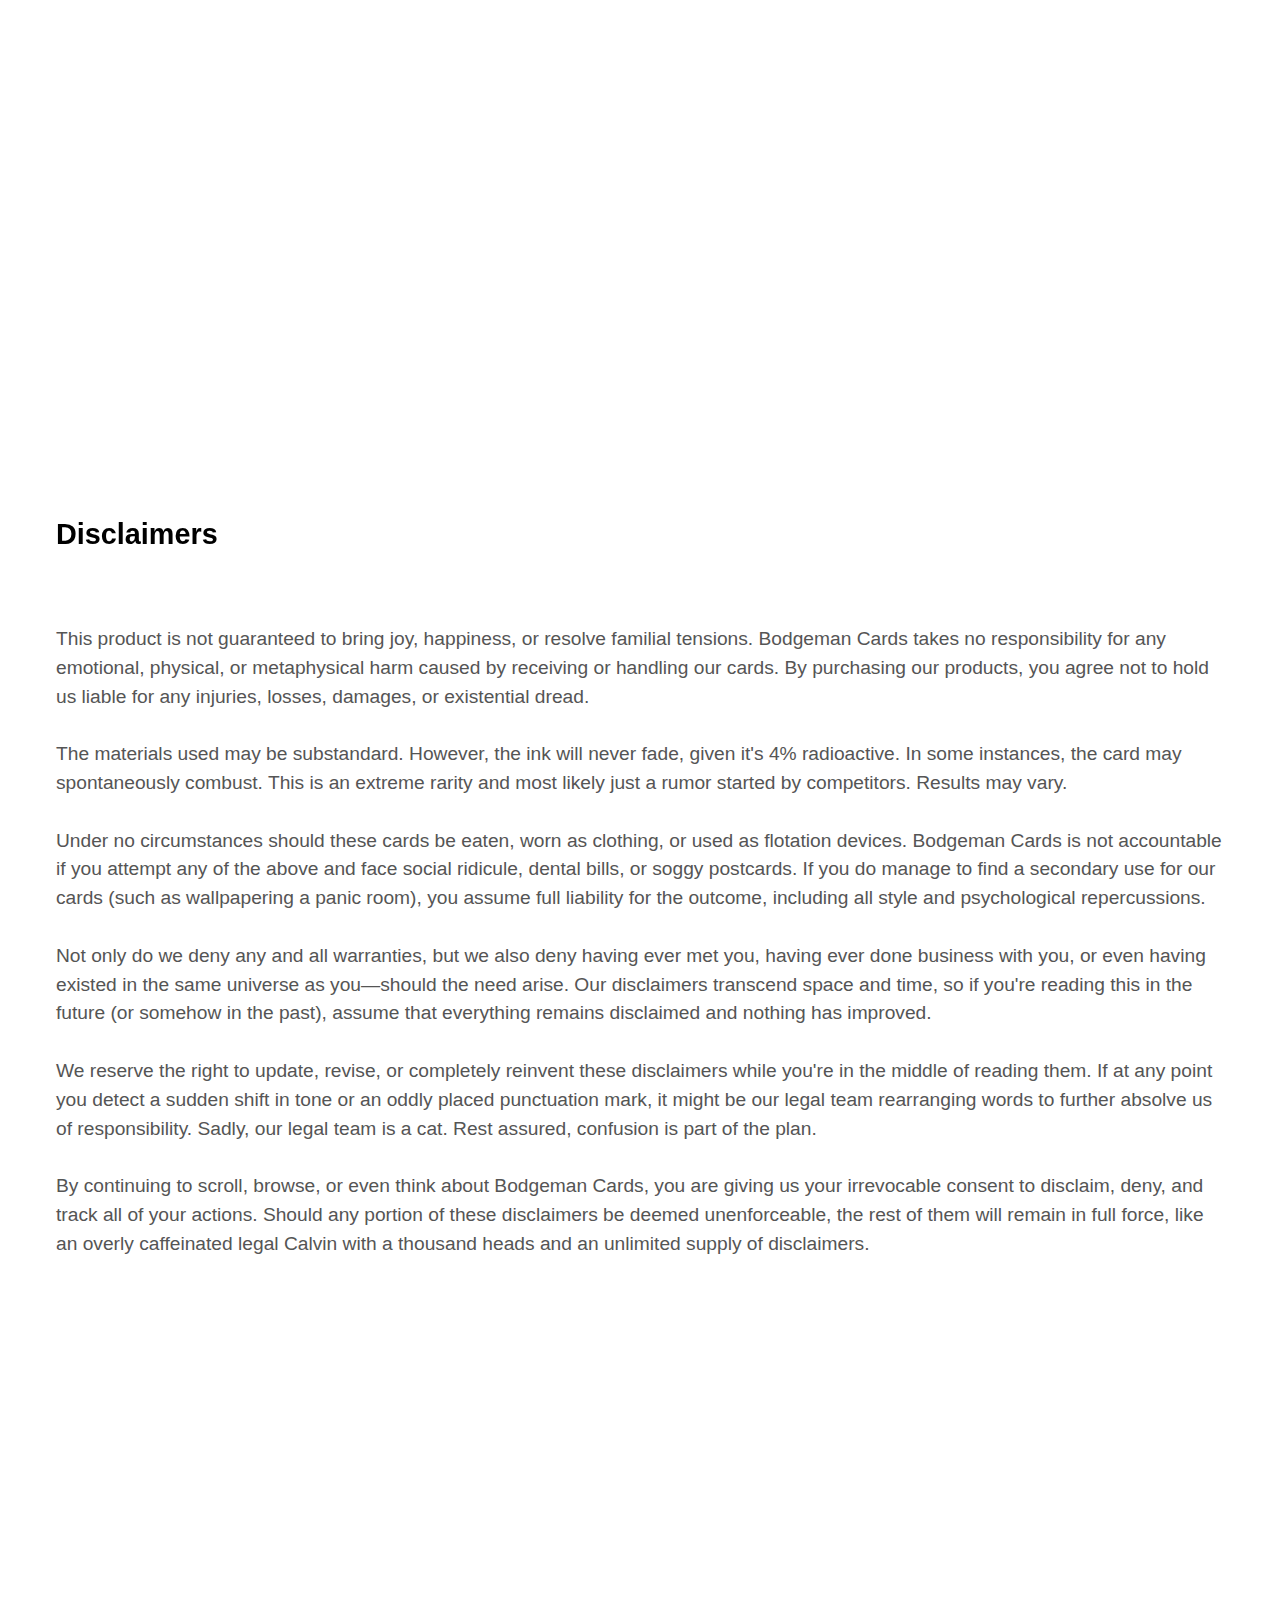
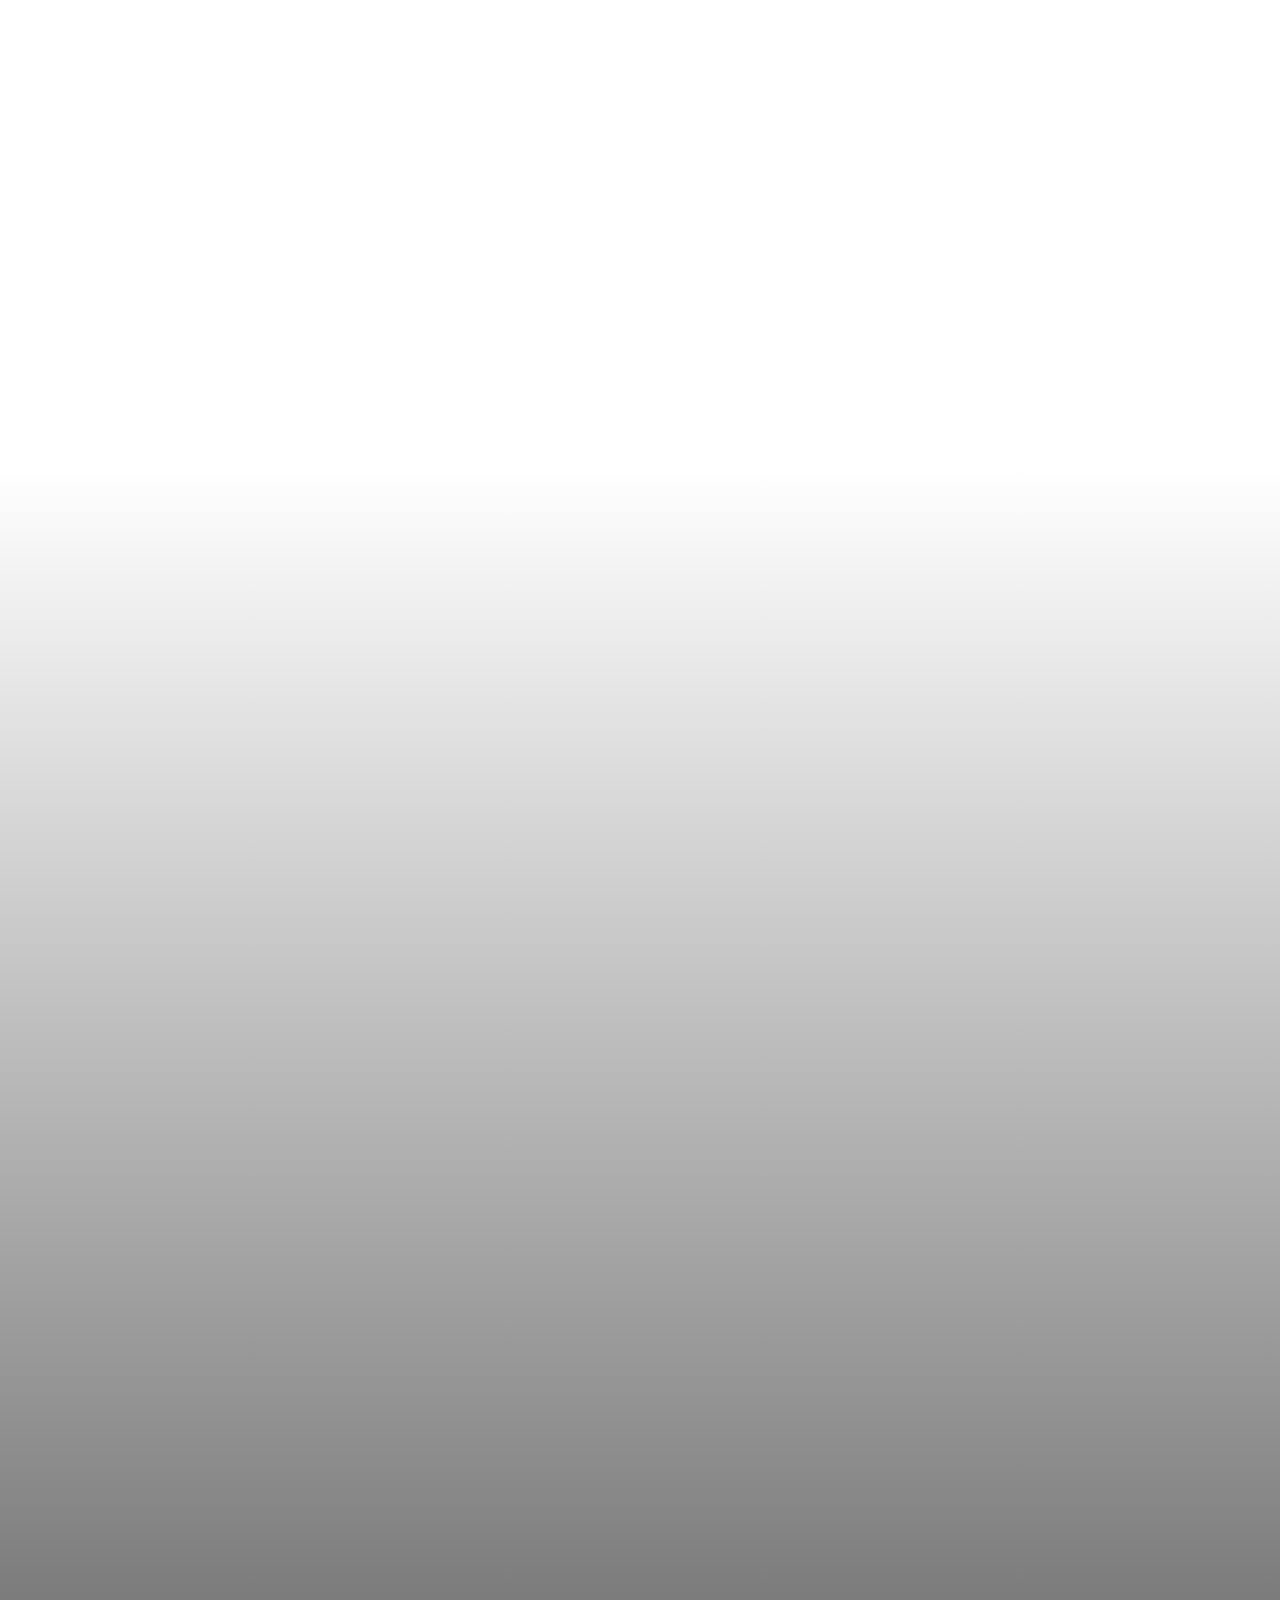
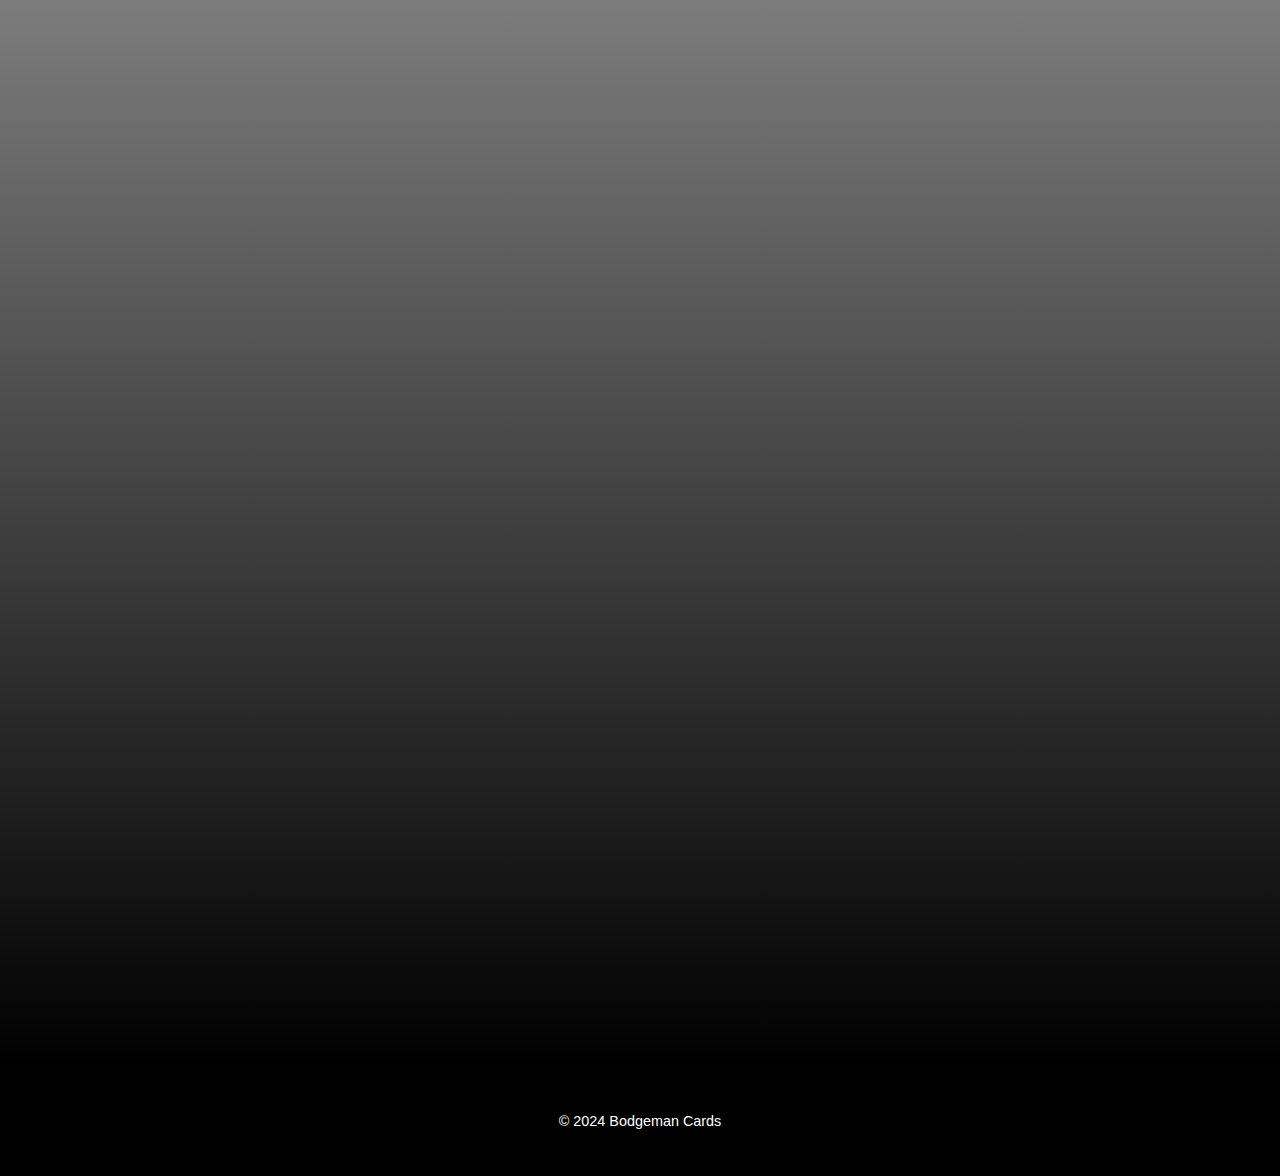
==== commit 5f2fdbab: "final push" ====
--- a/index.html
+++ b/index.html
@@ -63,8 +63,9 @@
             <h3 class="sticky-title">What Our Customers Say</h3>
             <div class="image-list">
                 <img src="images/reviews/review1.png" alt="Sarcastic Birthday Card - 'Another Year Older'" loading="lazy">
-                <img src="images/reviews/review1.png" alt="Sarcastic Birthday Card - 'Another Year Older'" loading="lazy">
-                <img src="images/reviews/review1.png" alt="Sarcastic Birthday Card - 'Another Year Older'" loading="lazy">
+                <img src="images/reviews/review2.png" alt="Sarcastic Birthday Card - 'Another Year Older'" loading="lazy">
+                <img src="images/reviews/review3.png" alt="Sarcastic Birthday Card - 'Another Year Older'" loading="lazy">
+                <img src="images/reviews/review4.png" alt="Sarcastic Birthday Card - 'Another Year Older'" loading="lazy">
             </div>
         </section>
 
@@ -73,34 +74,30 @@
             <h3 class="sticky-title">Disclaimers</h3>
             <p>
                 <!-- Long disclaimers text -->
-                This product is not guaranteed to bring joy, happiness, or resolve familial tensions. Bodgeman Cards takes no responsibility for any emotional, physical, or metaphysical harm caused by receiving or handling our cards. By purchasing our products, you agree not to hold us liable for any injuries, losses, damages, or existential dread. The materials used may be substandard, the ink may fade, and in some instances, the card may spontaneously combust. 
+                This product is not guaranteed to bring joy, happiness, or resolve familial tensions. Bodgeman Cards takes no responsibility for any emotional, physical, or metaphysical harm caused by receiving or handling our cards. By purchasing our products, you agree not to hold us liable for any injuries, losses, damages, or existential dread. 
                 <br><br>
-                This is an extreme rarity and most likely just a rumor started by competitors. Results may vary. Terms subject to change at any time, especially when you are not looking. We are not responsible for your decision-making, your life choices, or the circumstances that led you to read this absurdly long disclaimer. 
+                The materials used may be substandard. However, the ink will never fade, given it's 4% radioactive. In some instances, the card may spontaneously combust. 
+                This is an extreme rarity and most likely just a rumor started by competitors. Results may vary. 
                 <br><br>
-                Please recycle responsibly, though we cannot guarantee these cards are recyclable. Consult a lawyer before purchasing, gifting, or even thinking about Bodgeman Cards. 
+                Under no circumstances should these cards be eaten, worn as clothing, or used as flotation devices. Bodgeman Cards is
+                not accountable if you attempt any of the above and face social ridicule, dental bills, or soggy postcards. If you do
+                manage to find a secondary use for our cards (such as wallpapering a panic room), you assume full liability for the
+                outcome, including all style and psychological repercussions.
                 <br><br>
-                We disclaim everything we can possibly disclaim to the fullest extent permitted by law. By scrolling this far, you acknowledge all these disclaimers and waive any and all potential claims you might have had, now or in the future, to a satisfactory greeting card experience.
+                Not only do we deny any and all warranties, but we also deny having ever met you, having ever done business with you, or
+                even having existed in the same universe as you—should the need arise. Our disclaimers transcend space and time, so if
+                you're reading this in the future (or somehow in the past), assume that everything remains disclaimed and nothing has
+                improved.
                 <br><br>
-                <!-- Duplicate the paragraph multiple times to ensure a long scroll -->
-                [Repeat disclaimers for demo...]
-                We disclaim everything... (repeat many times)<br><br>
-                We disclaim everything... (repeat many times)<br><br>
-                We disclaim everything... (repeat many times)<br><br>
+                We reserve the right to update, revise, or completely reinvent these disclaimers while you're in the middle of reading
+                them. If at any point you detect a sudden shift in tone or an oddly placed punctuation mark, it might be our legal team
+                rearranging words to further absolve us of responsibility. Sadly, our legal team is a cat. Rest assured, confusion is part of the plan.
+                <br><br>
+                By continuing to scroll, browse, or even think about Bodgeman Cards, you are giving us your irrevocable consent to
+                disclaim, deny, and track all of your actions. Should any portion of these disclaimers be deemed unenforceable, the rest of
+                them will remain in full force, like an overly caffeinated legal Calvin with a thousand heads and an unlimited supply of
+                disclaimers.
 
-                <!-- Long disclaimers text -->
-                This product is not guaranteed to bring joy, happiness, or resolve familial tensions. Bodgeman Cards takes no responsibility for any emotional, physical, or metaphysical harm caused by receiving or handling our cards. By purchasing our products, you agree not to hold us liable for any injuries, losses, damages, or existential dread. The materials used may be substandard, the ink may fade, and in some instances, the card may spontaneously combust. 
-                <br><br>
-                This is an extreme rarity and most likely just a rumor started by competitors. Results may vary. Terms subject to change at any time, especially when you are not looking. We are not responsible for your decision-making, your life choices, or the circumstances that led you to read this absurdly long disclaimer. 
-                <br><br>
-                Please recycle responsibly, though we cannot guarantee these cards are recyclable. Consult a lawyer before purchasing, gifting, or even thinking about Bodgeman Cards. 
-                <br><br>
-                We disclaim everything we can possibly disclaim to the fullest extent permitted by law. By scrolling this far, you acknowledge all these disclaimers and waive any and all potential claims you might have had, now or in the future, to a satisfactory greeting card experience.
-                <br><br>
-                <!-- Duplicate the paragraph multiple times to ensure a long scroll -->
-                [Repeat disclaimers for demo...]
-                We disclaim everything... (repeat many times)<br><br>
-                We disclaim everything... (repeat many times)<br><br>
-                We disclaim everything... (repeat many times)<br><br>
                 <br><br>
                 <br><br>
                 <br><br>
--- a/css/style.css
+++ b/css/style.css
@@ -305,7 +305,7 @@
     /* Add white drop shadow */
 }
 .disclaimers p {
-    font-size: 0.9em;
+    font-size: 1.2em;
     line-height: 1.5em;
     color: #555;
 }
@@ -456,9 +456,11 @@
 }
 
 @media (max-width: 800px) {
-    .gallery .image-list img,
+    .gallery .image-list img {
+        width: 80%; /* 80% width for mobile */
+    }
     .reviews .image-list img {
-        width: 80%; /* 80% width for mobile */
+        width: 100%; /* 80% width for mobile */
     }
 }
 
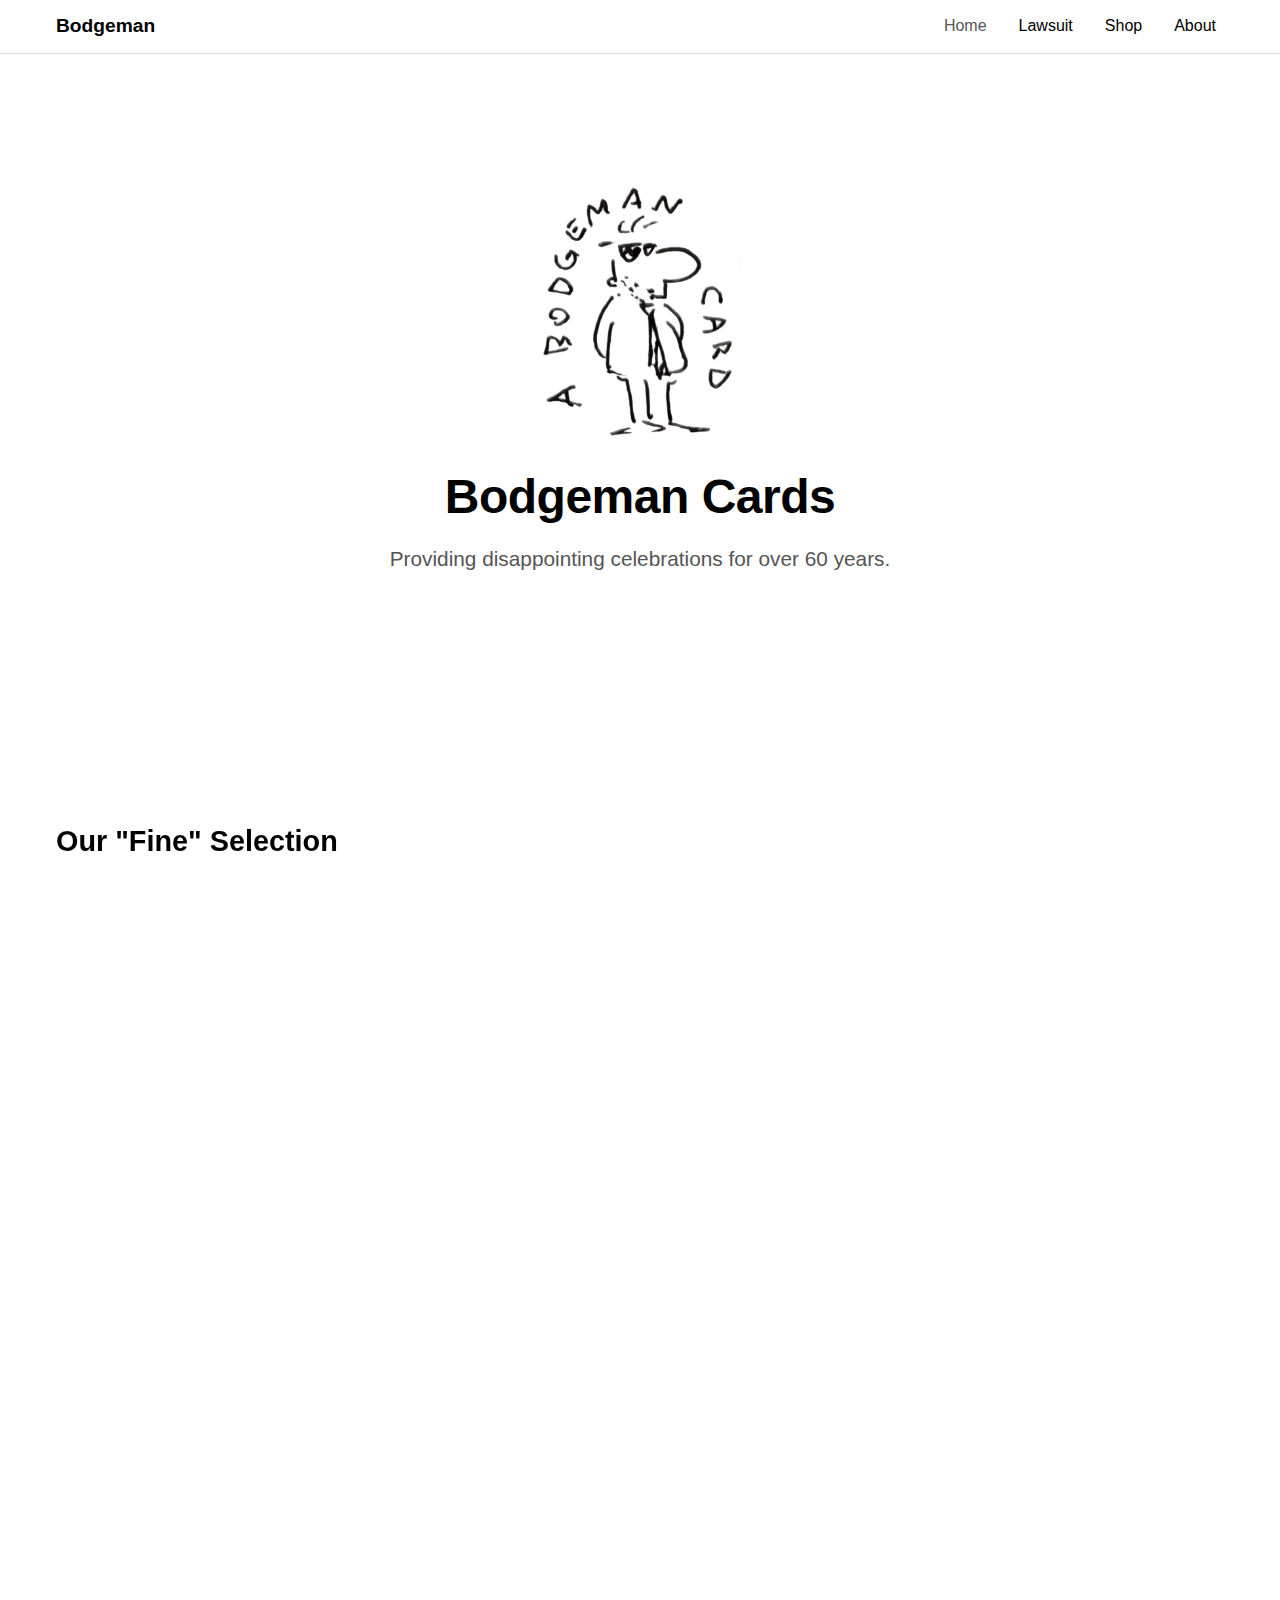
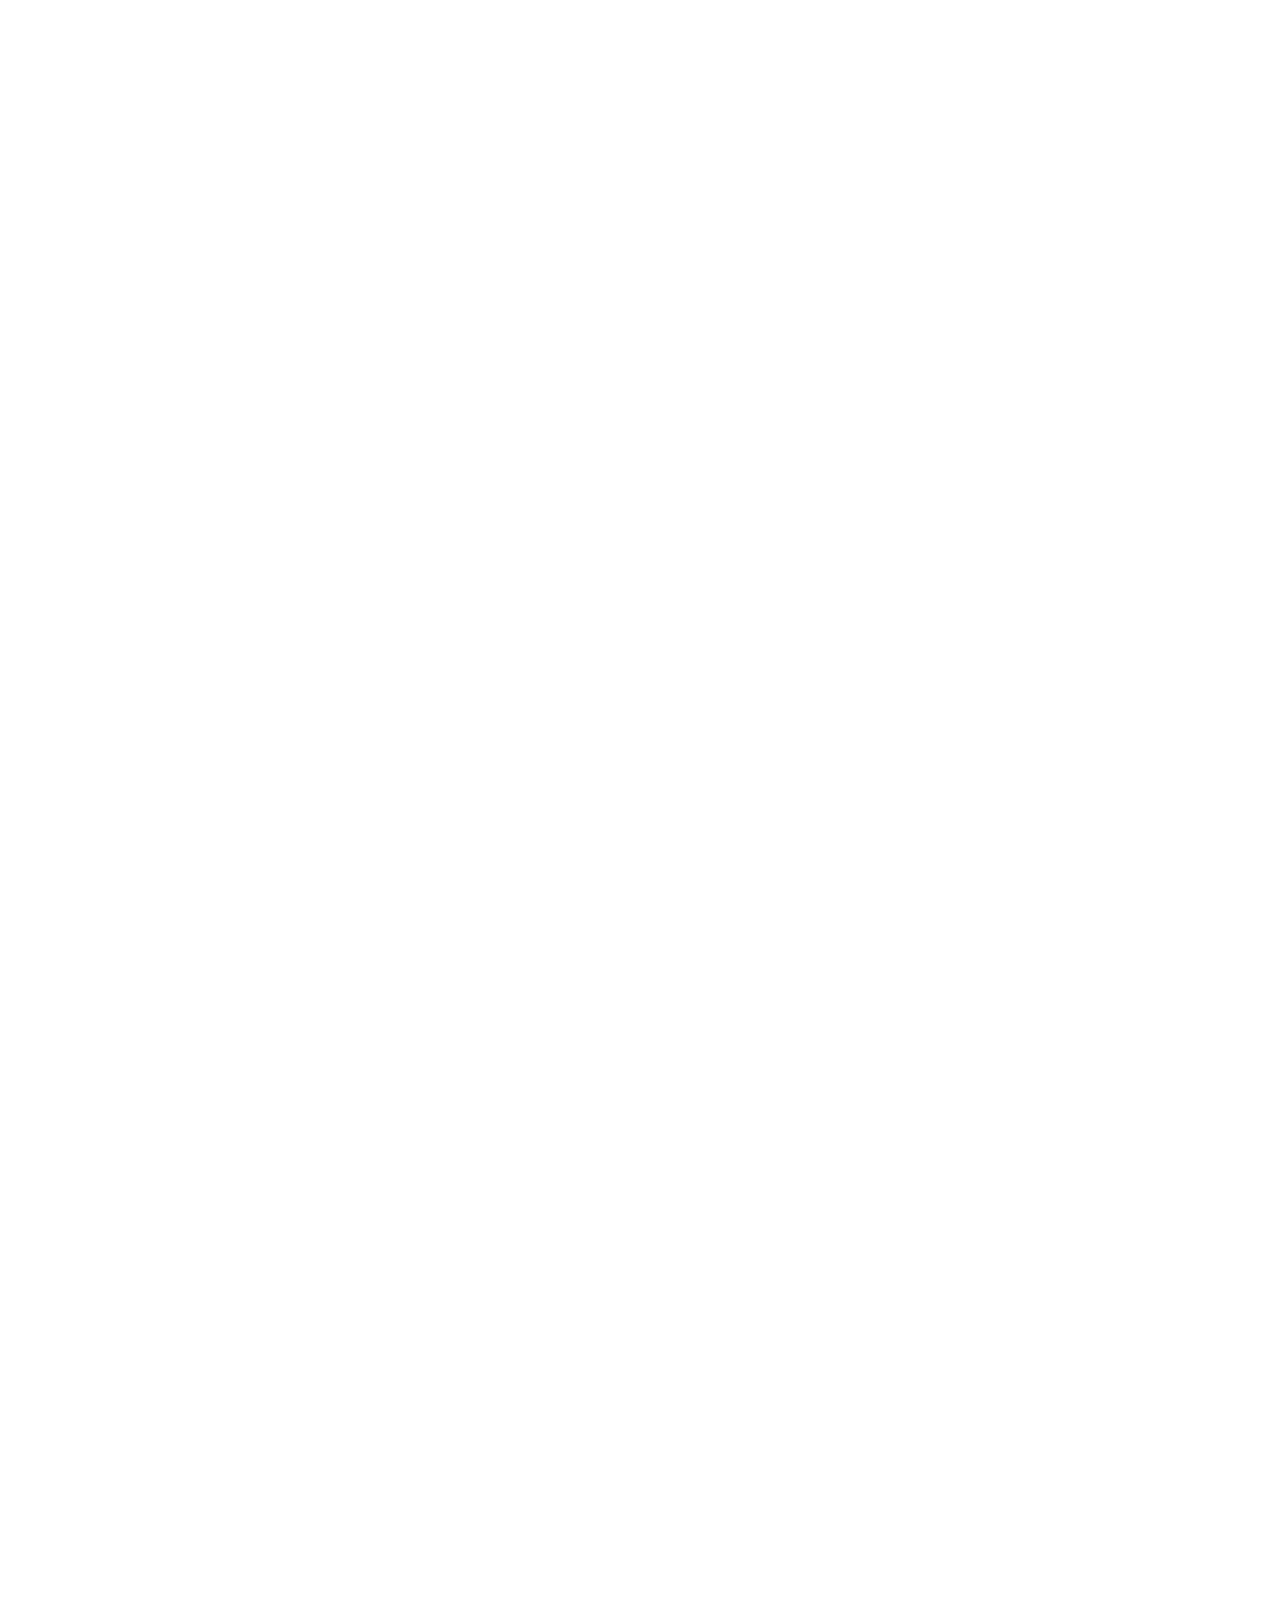
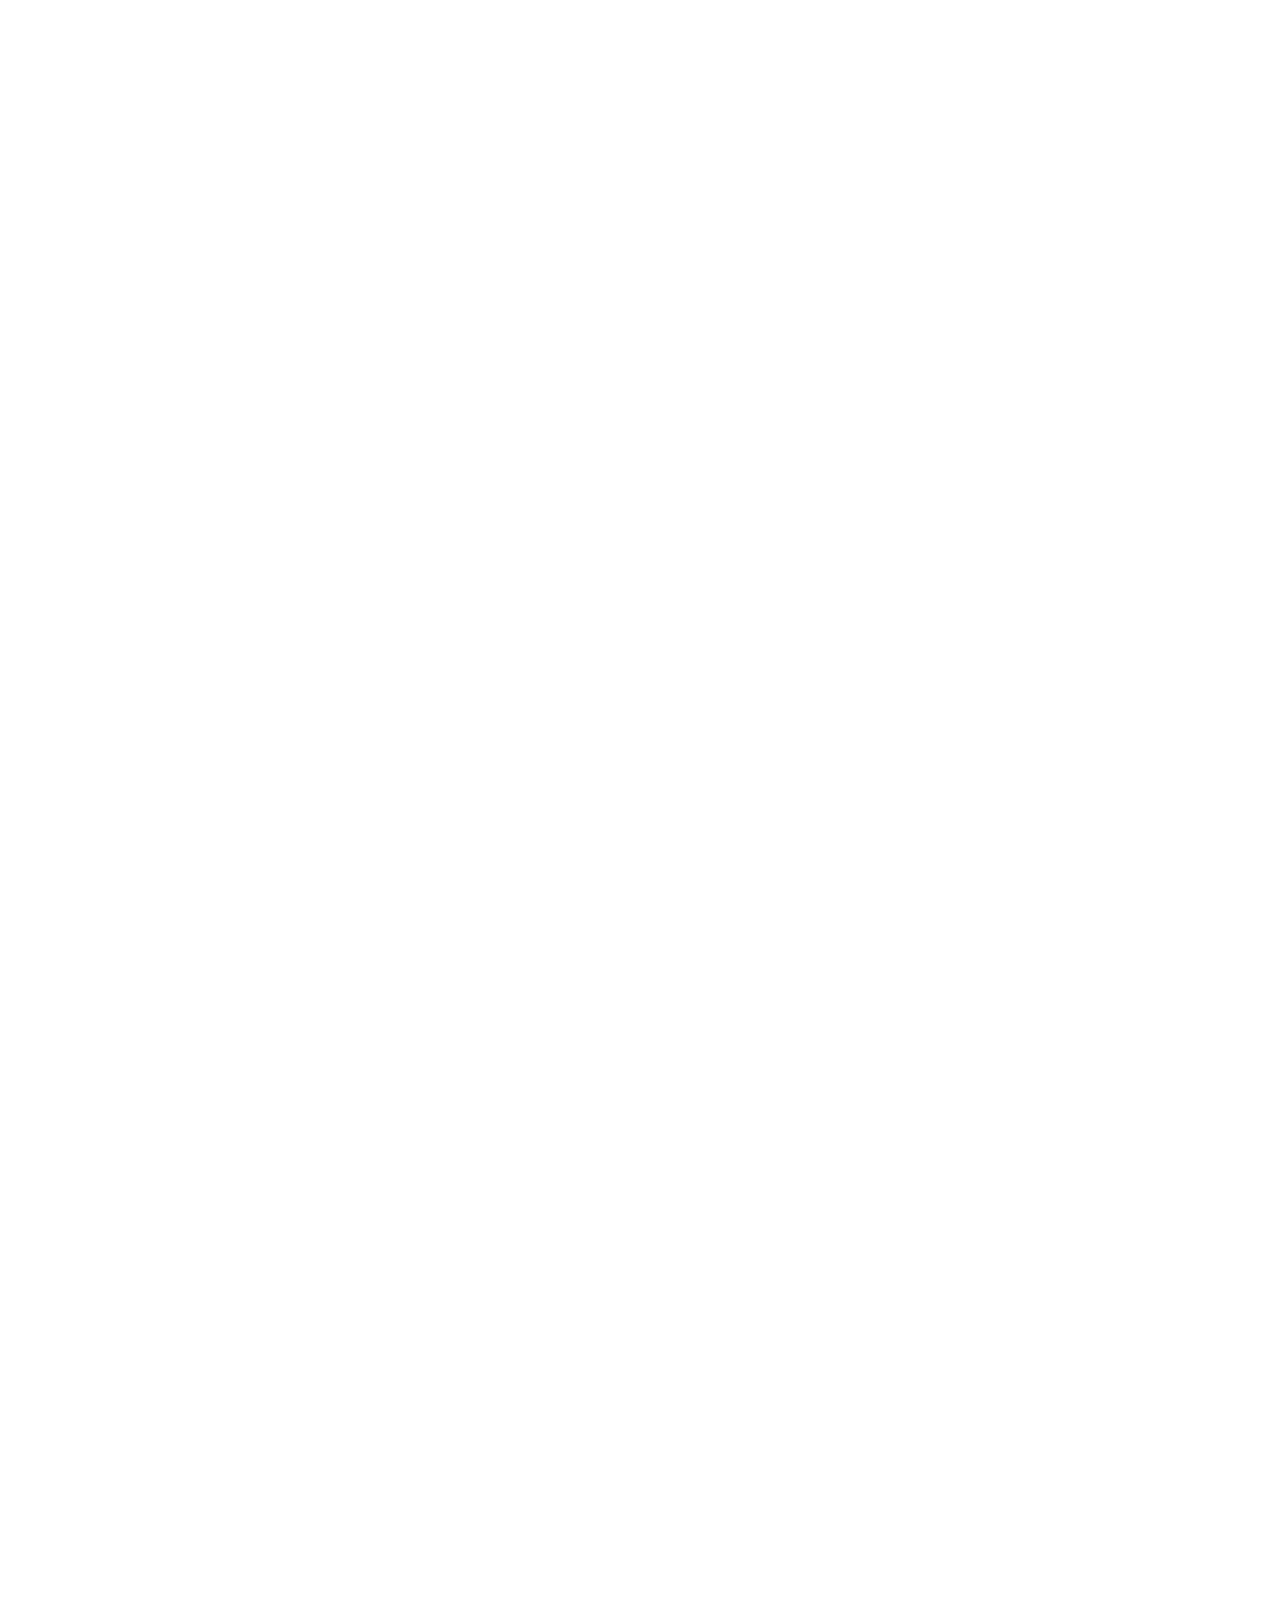
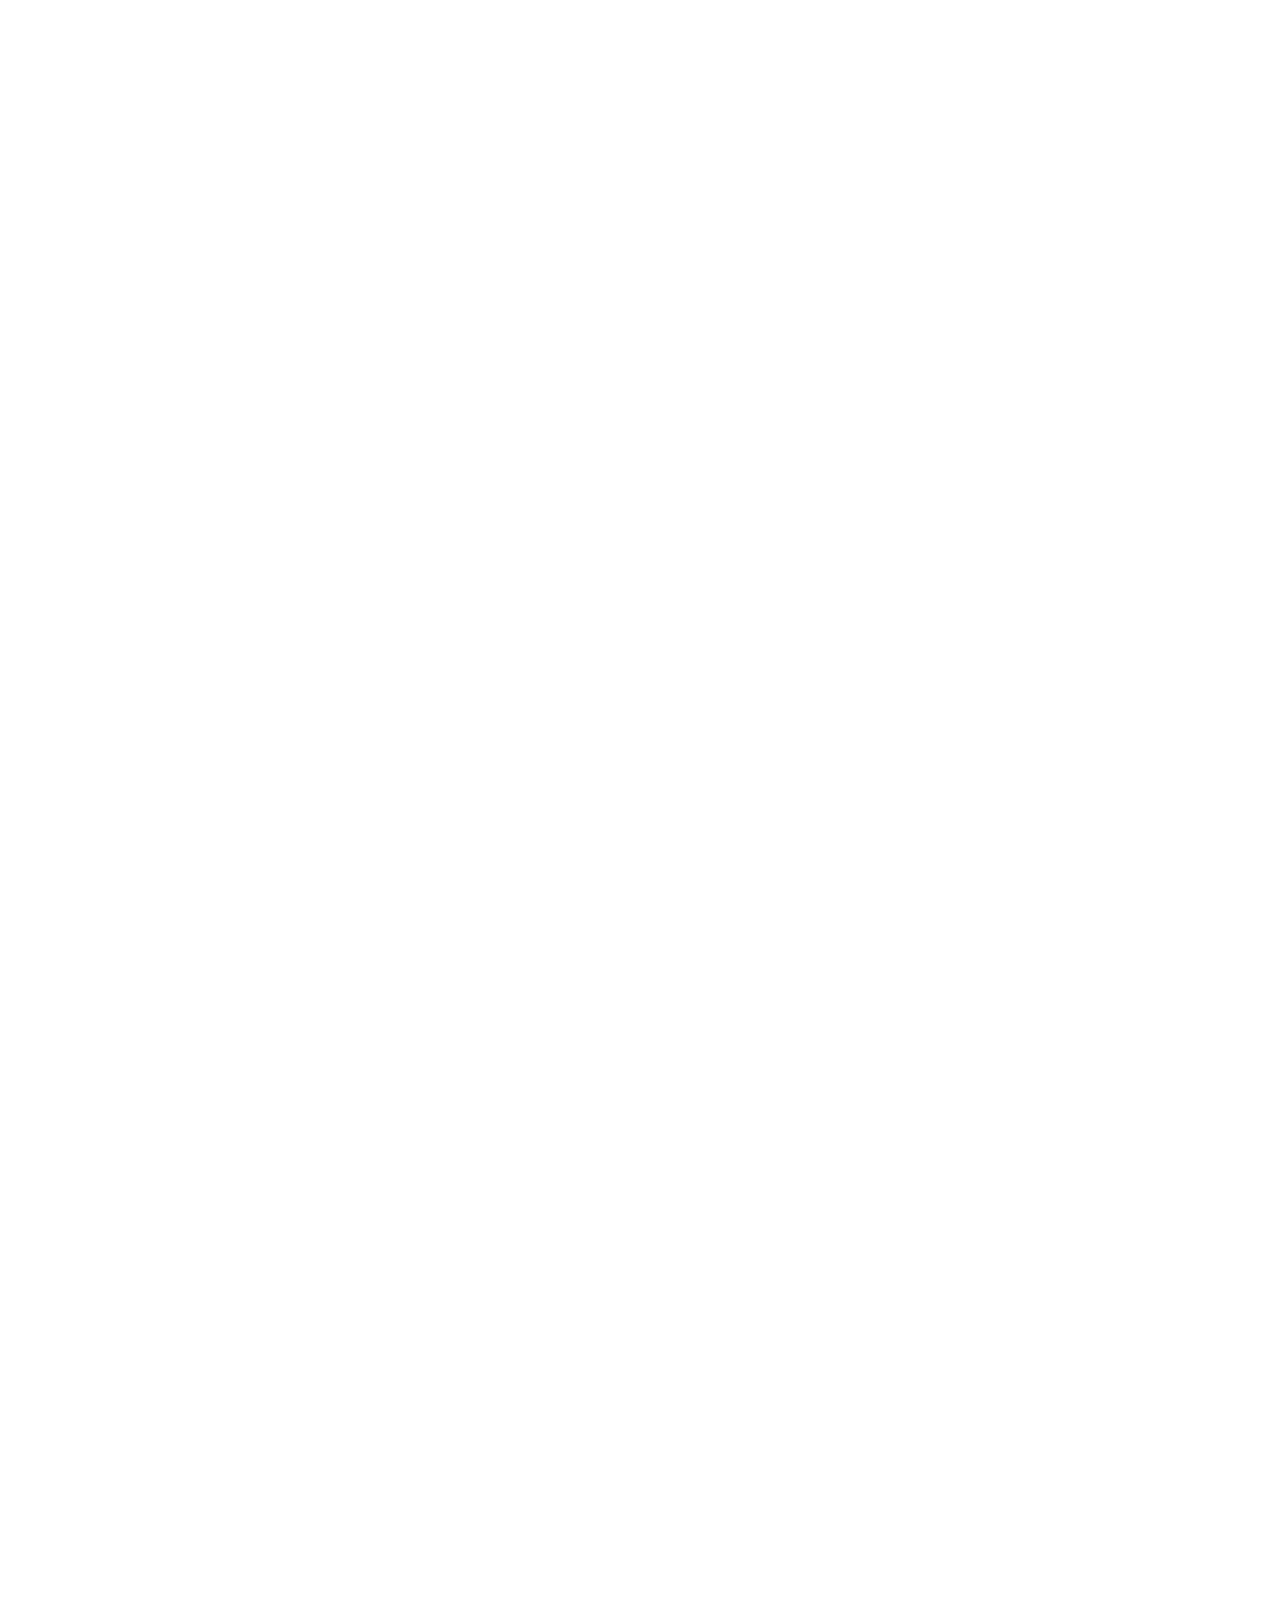
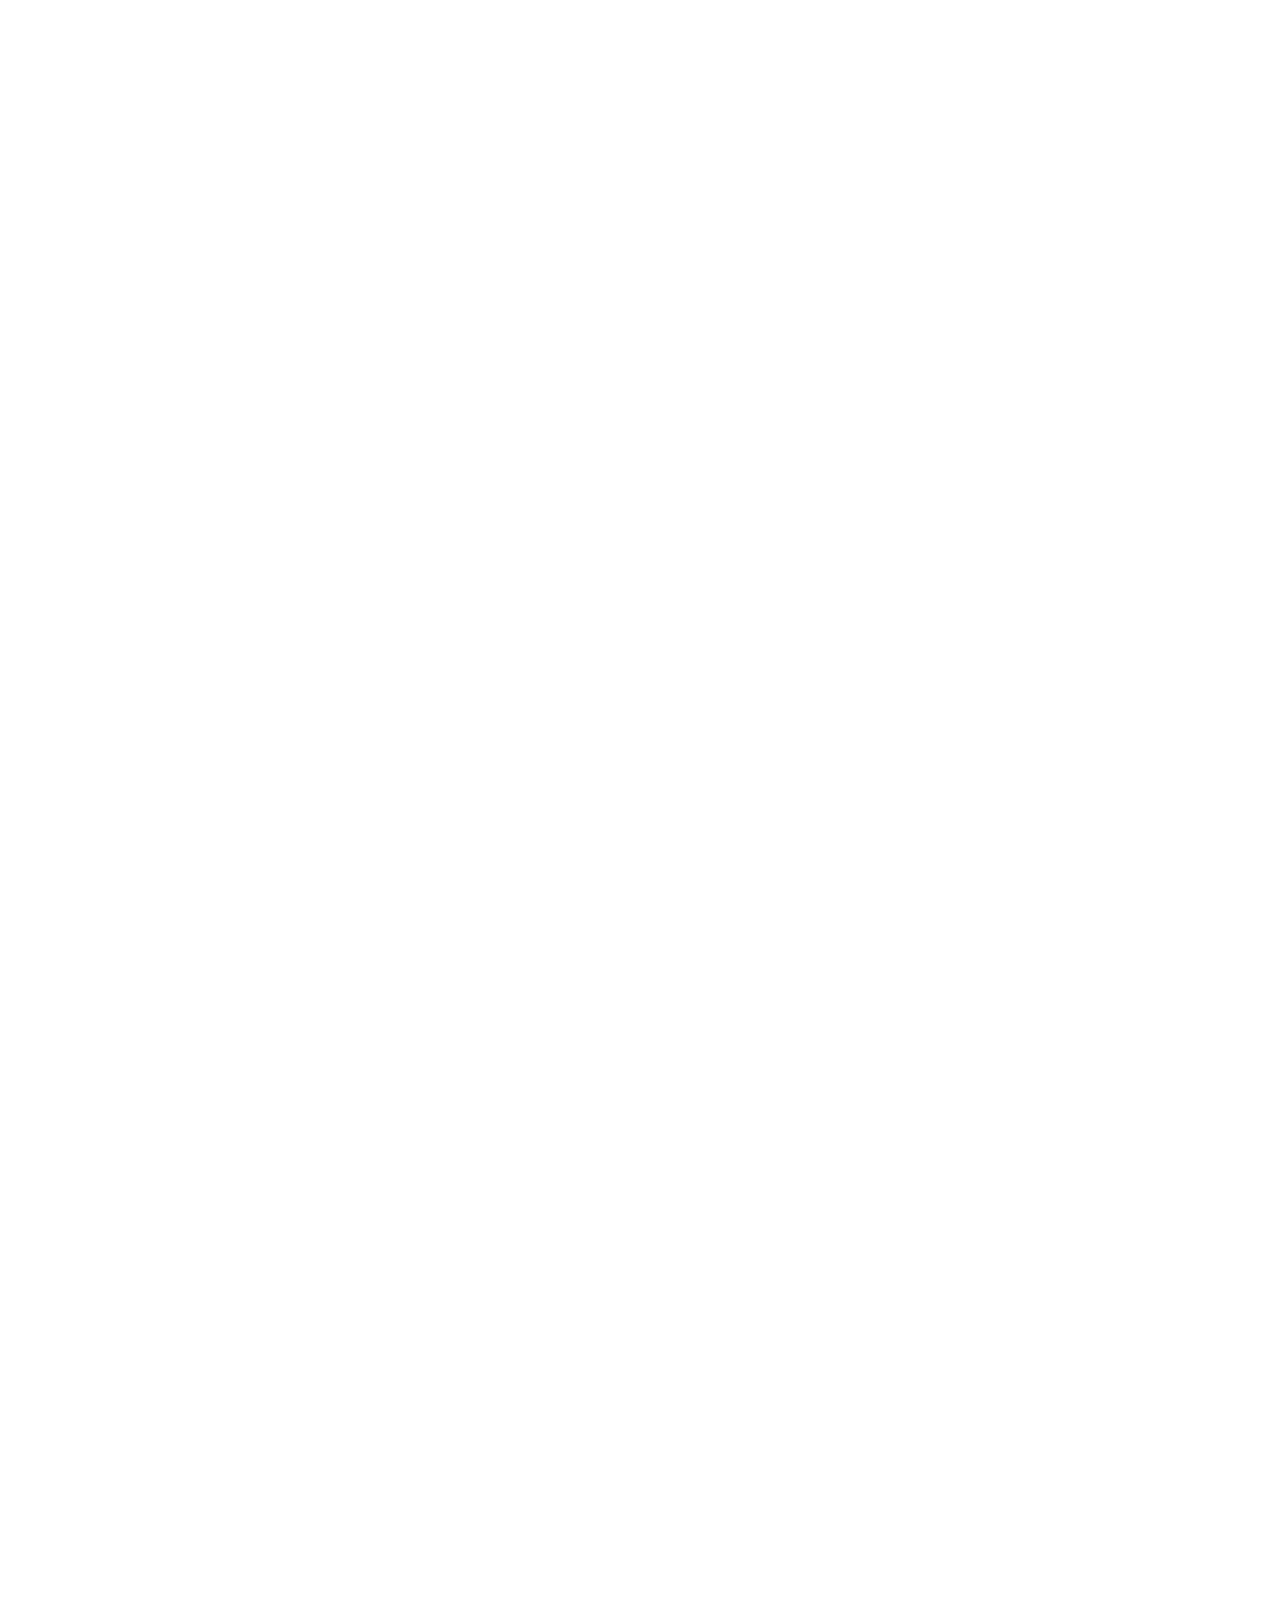
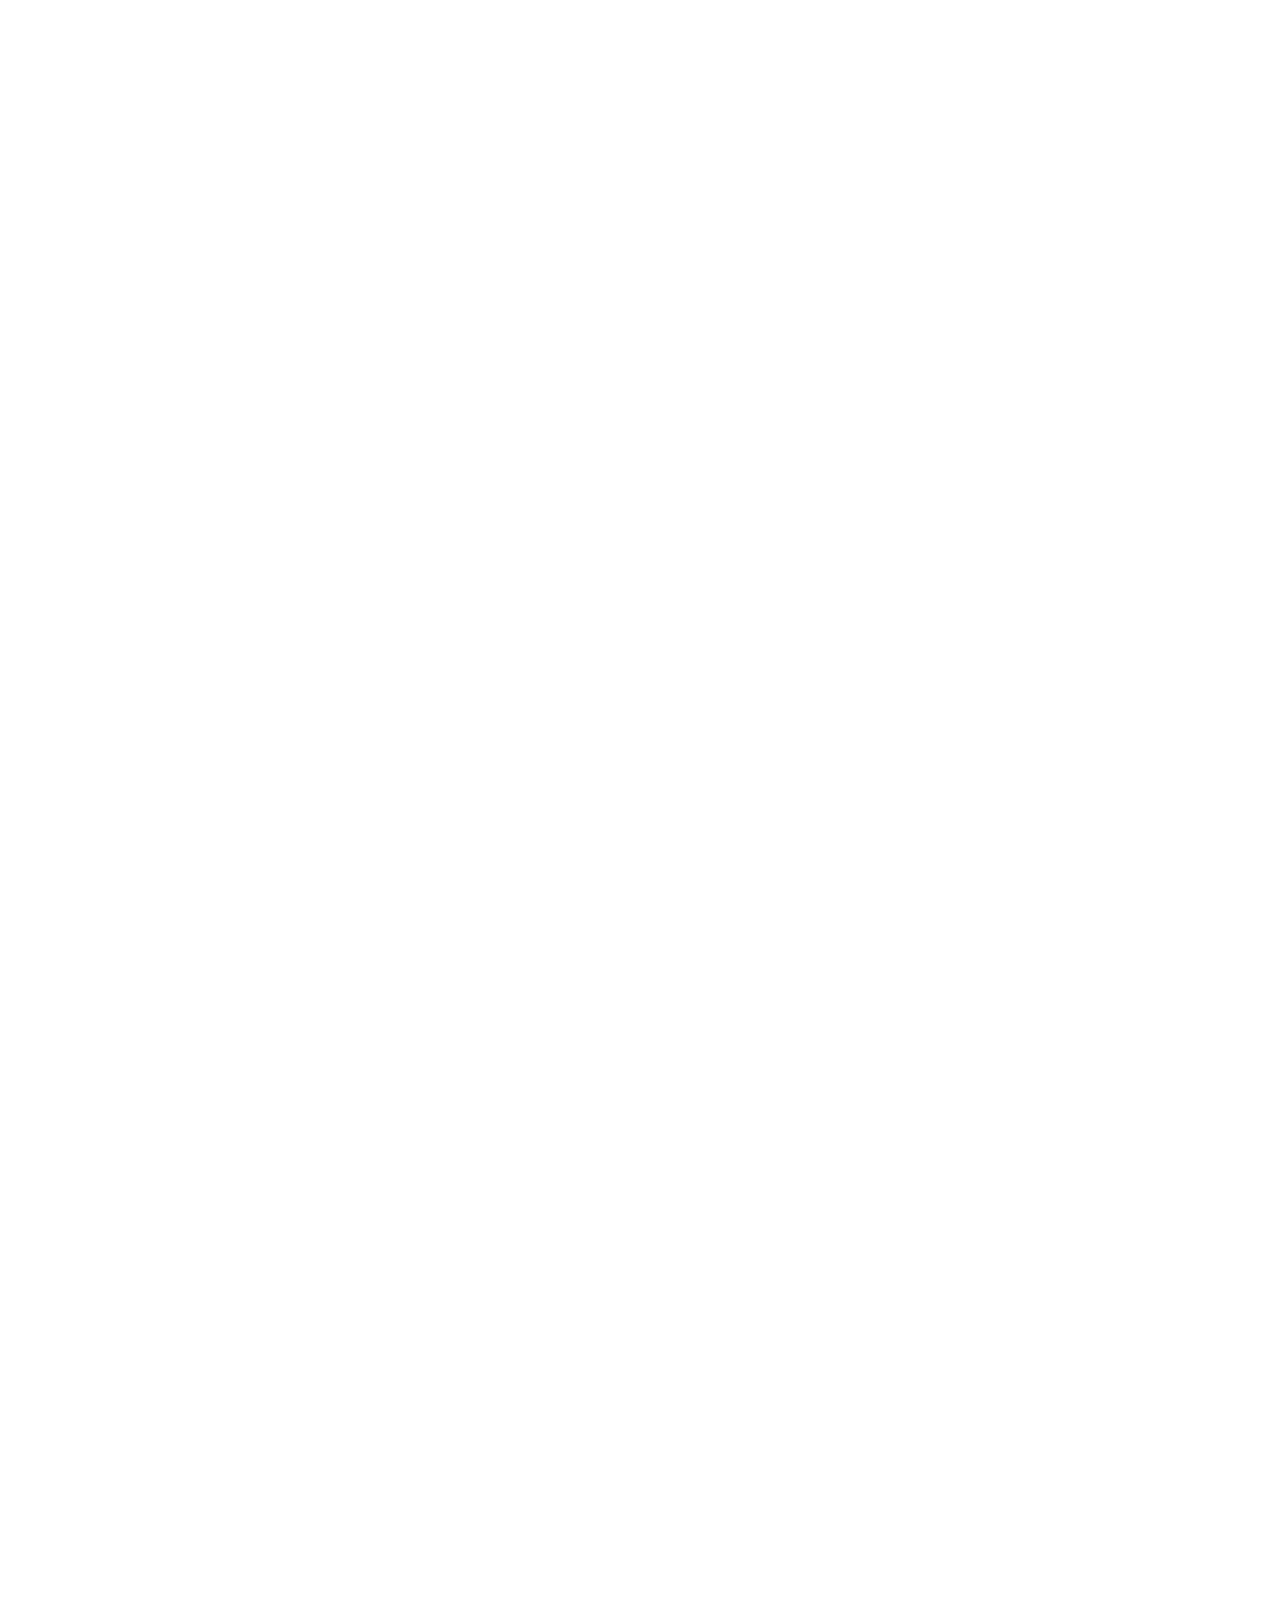
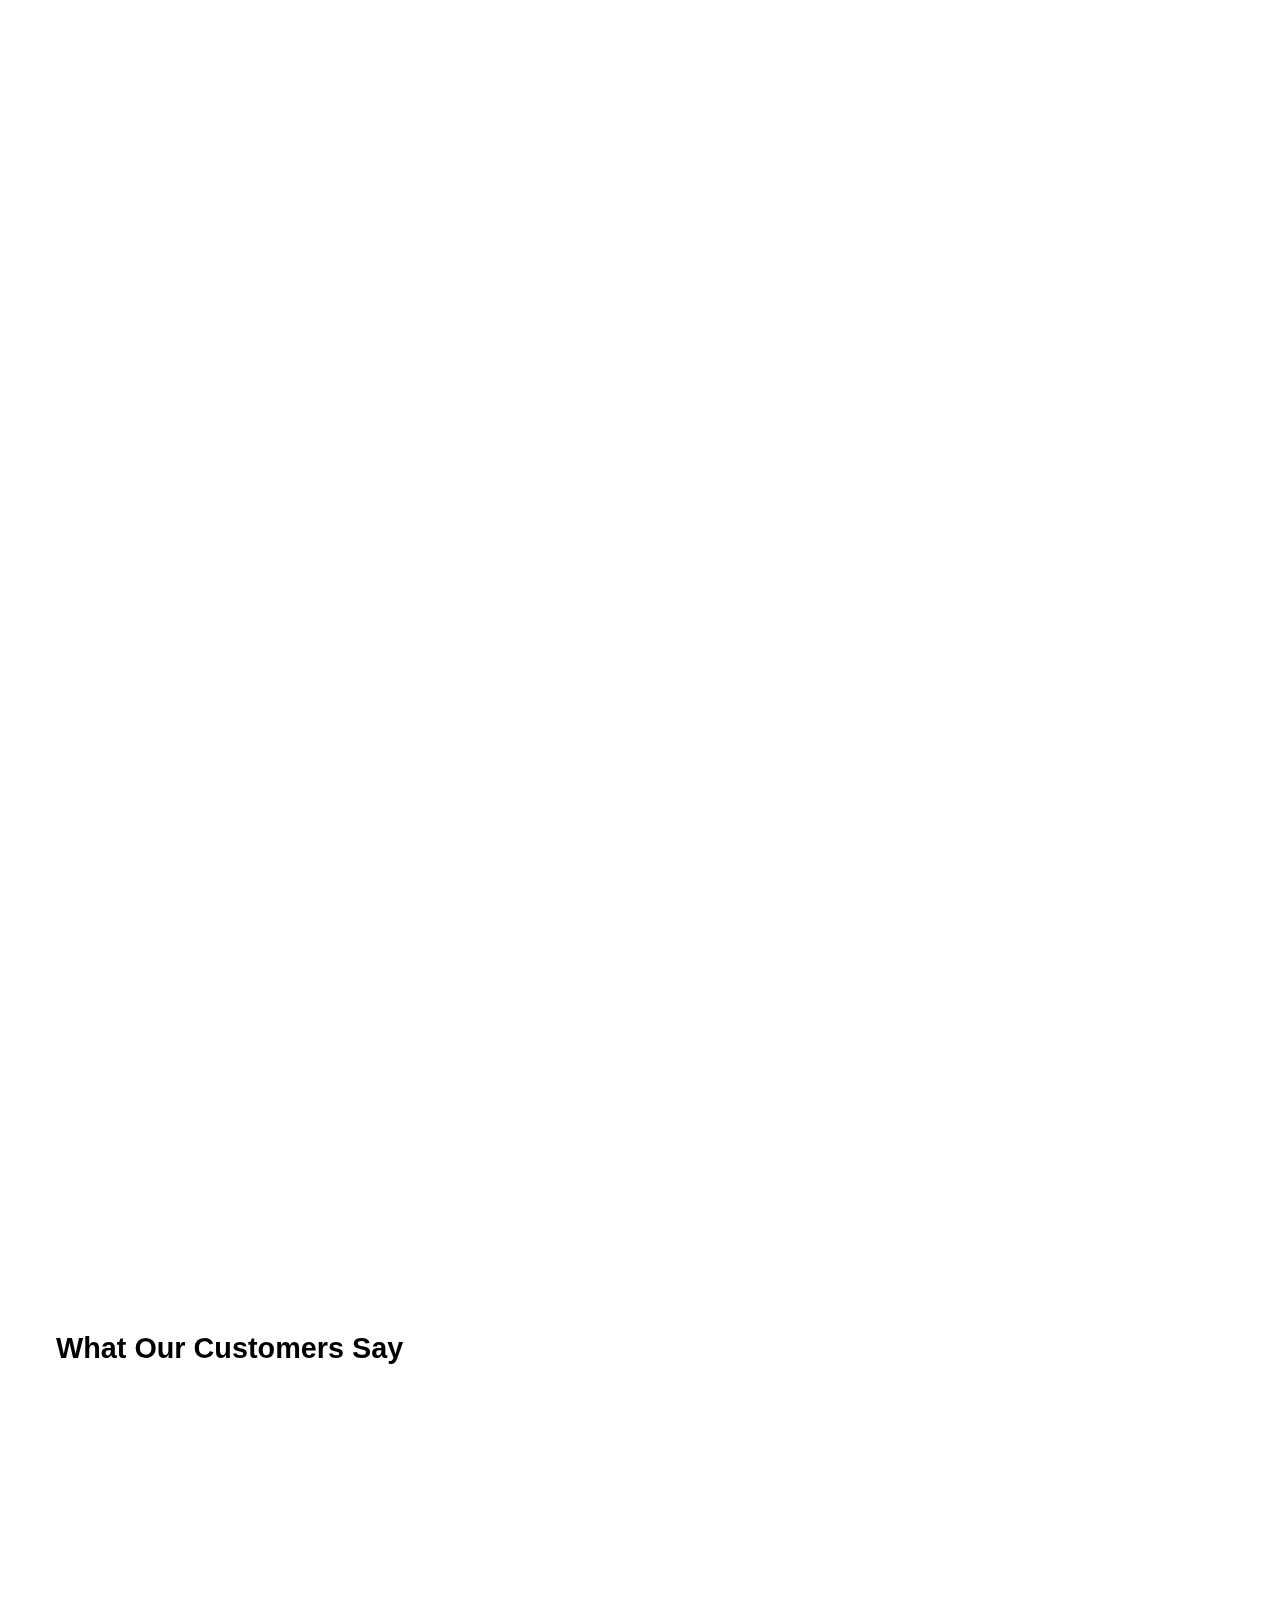
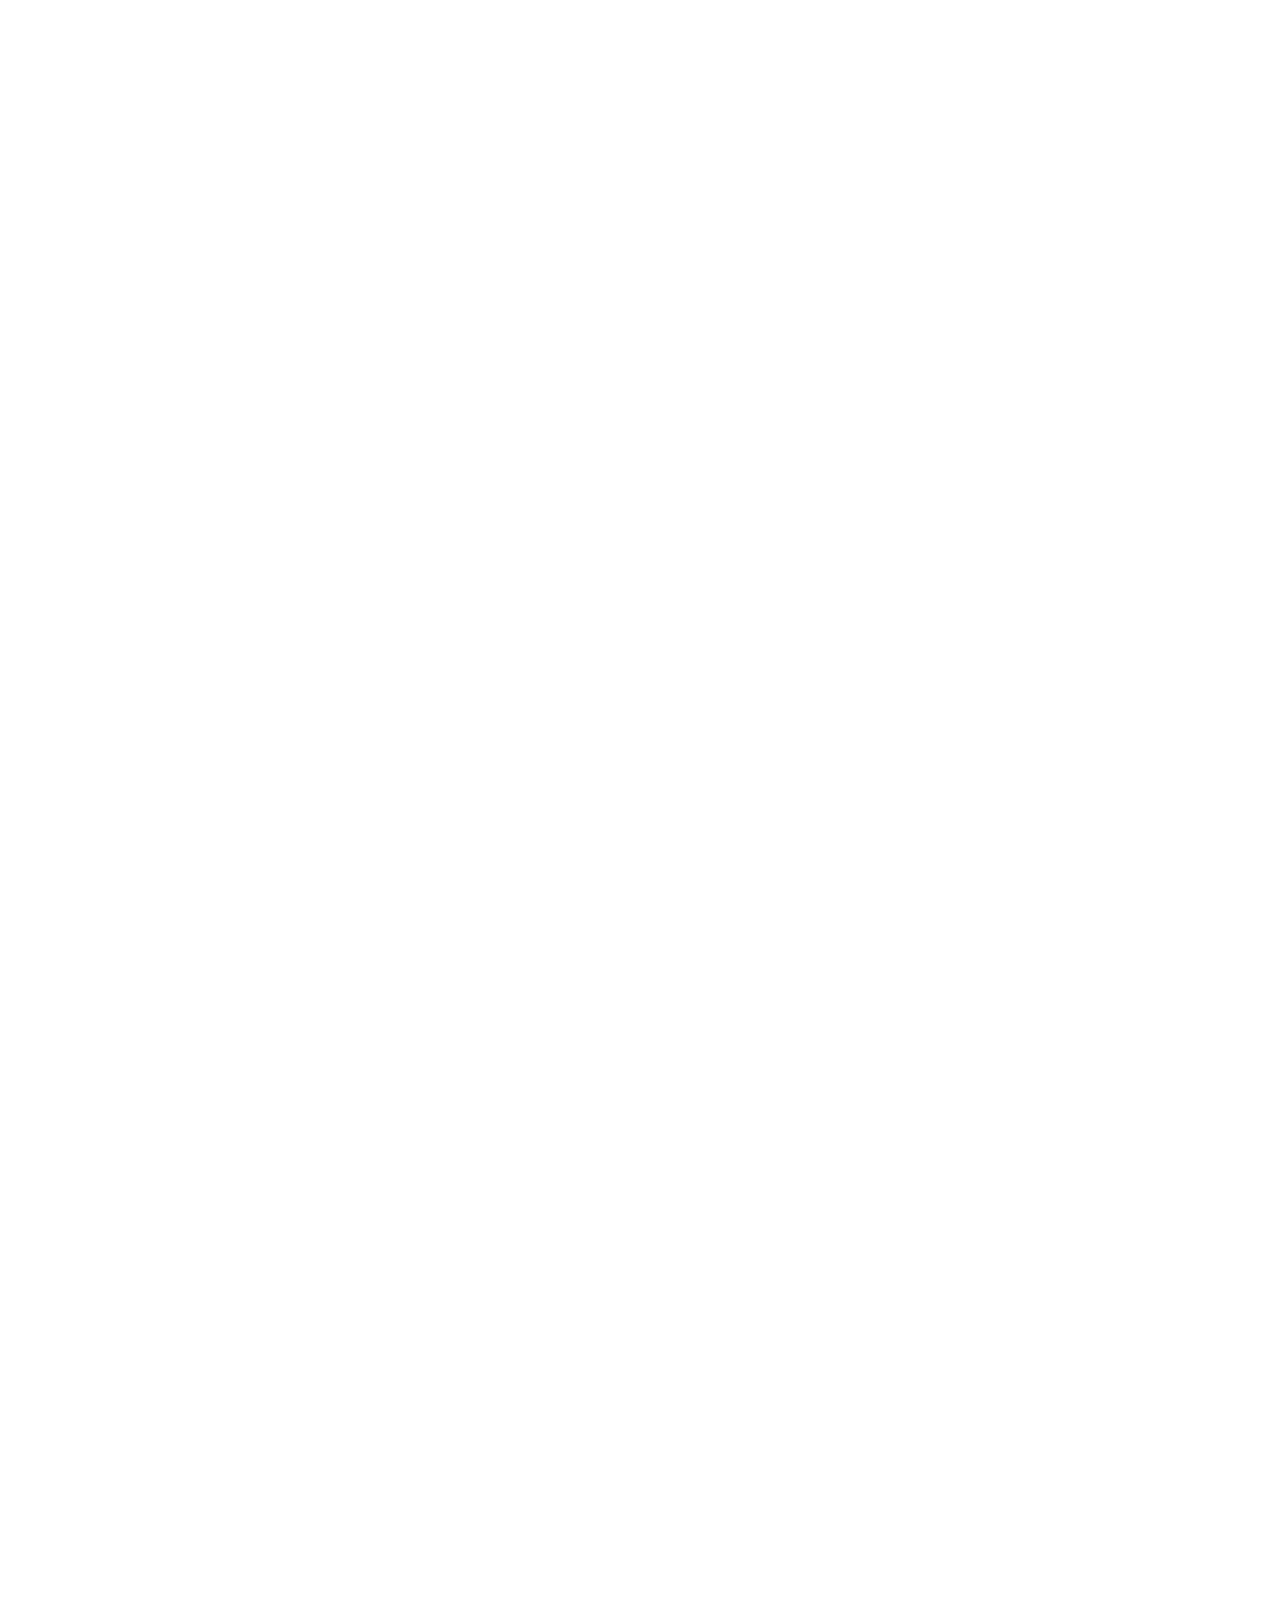
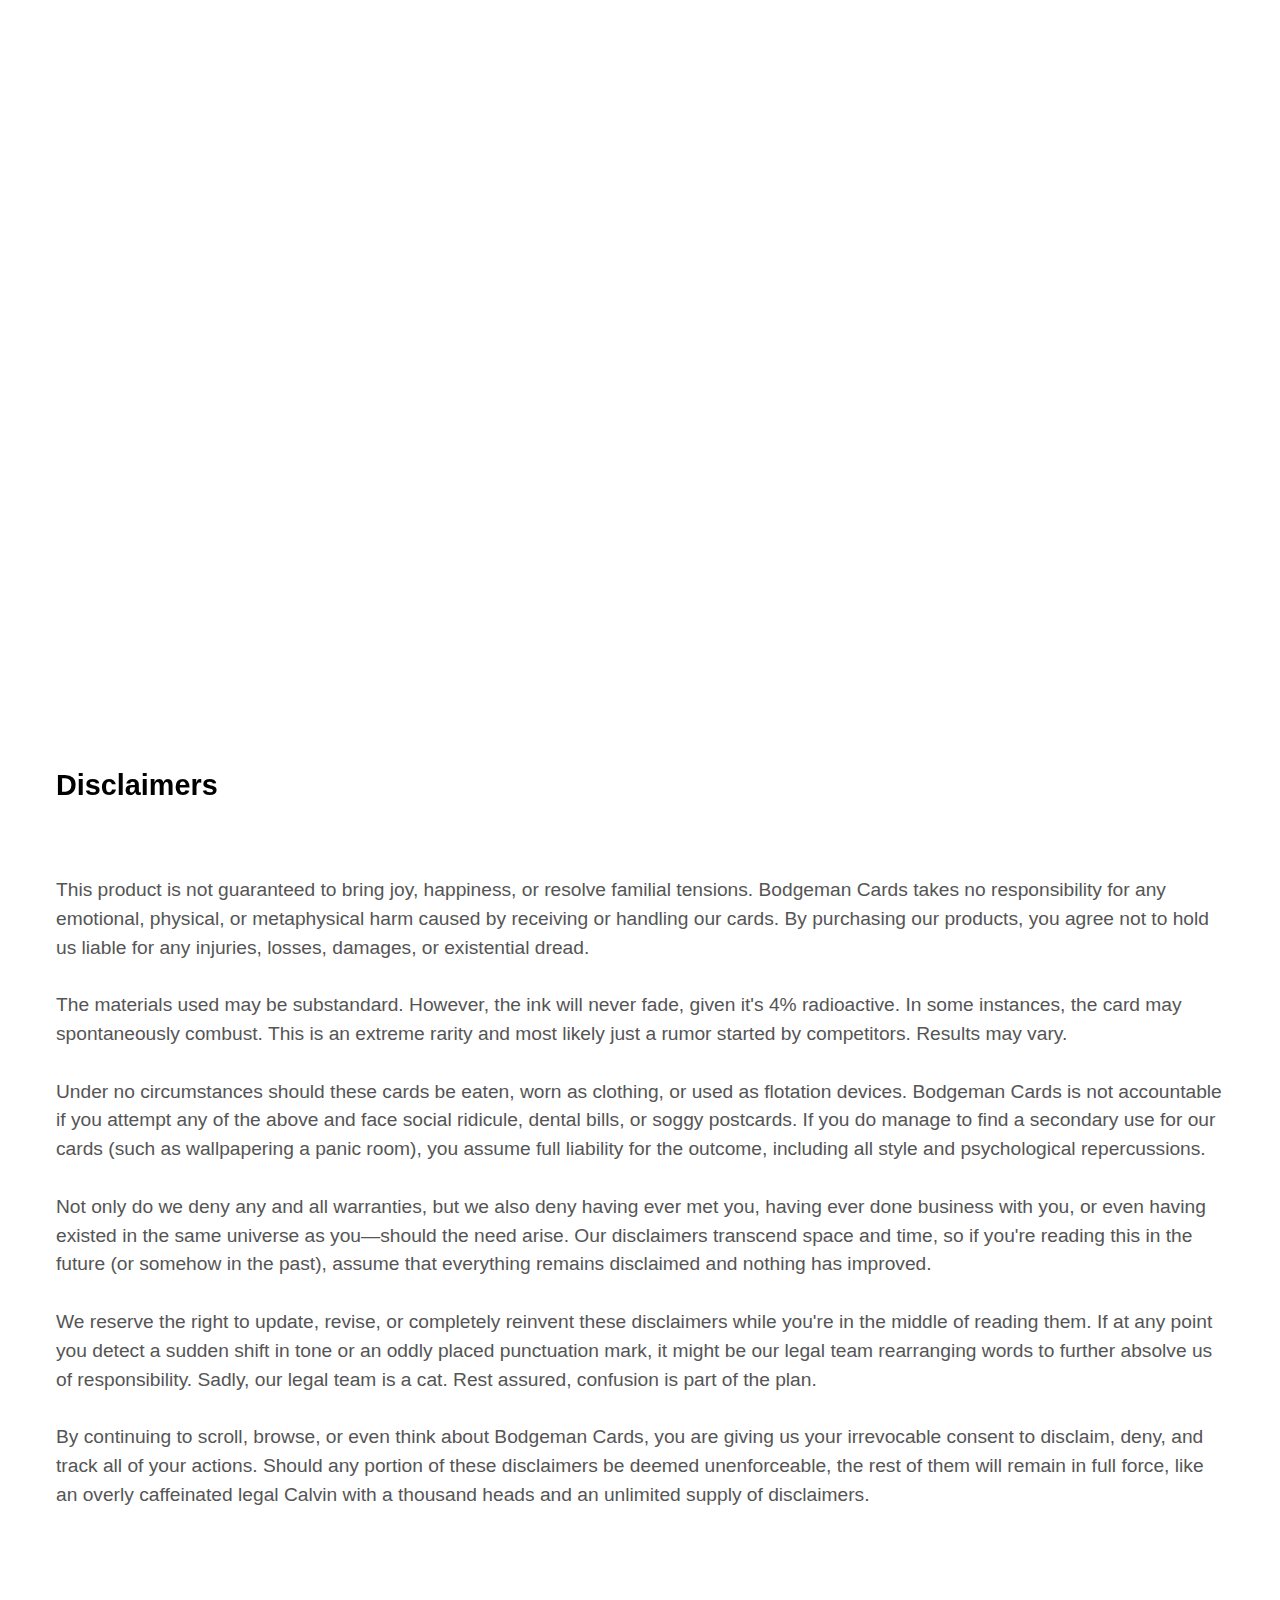
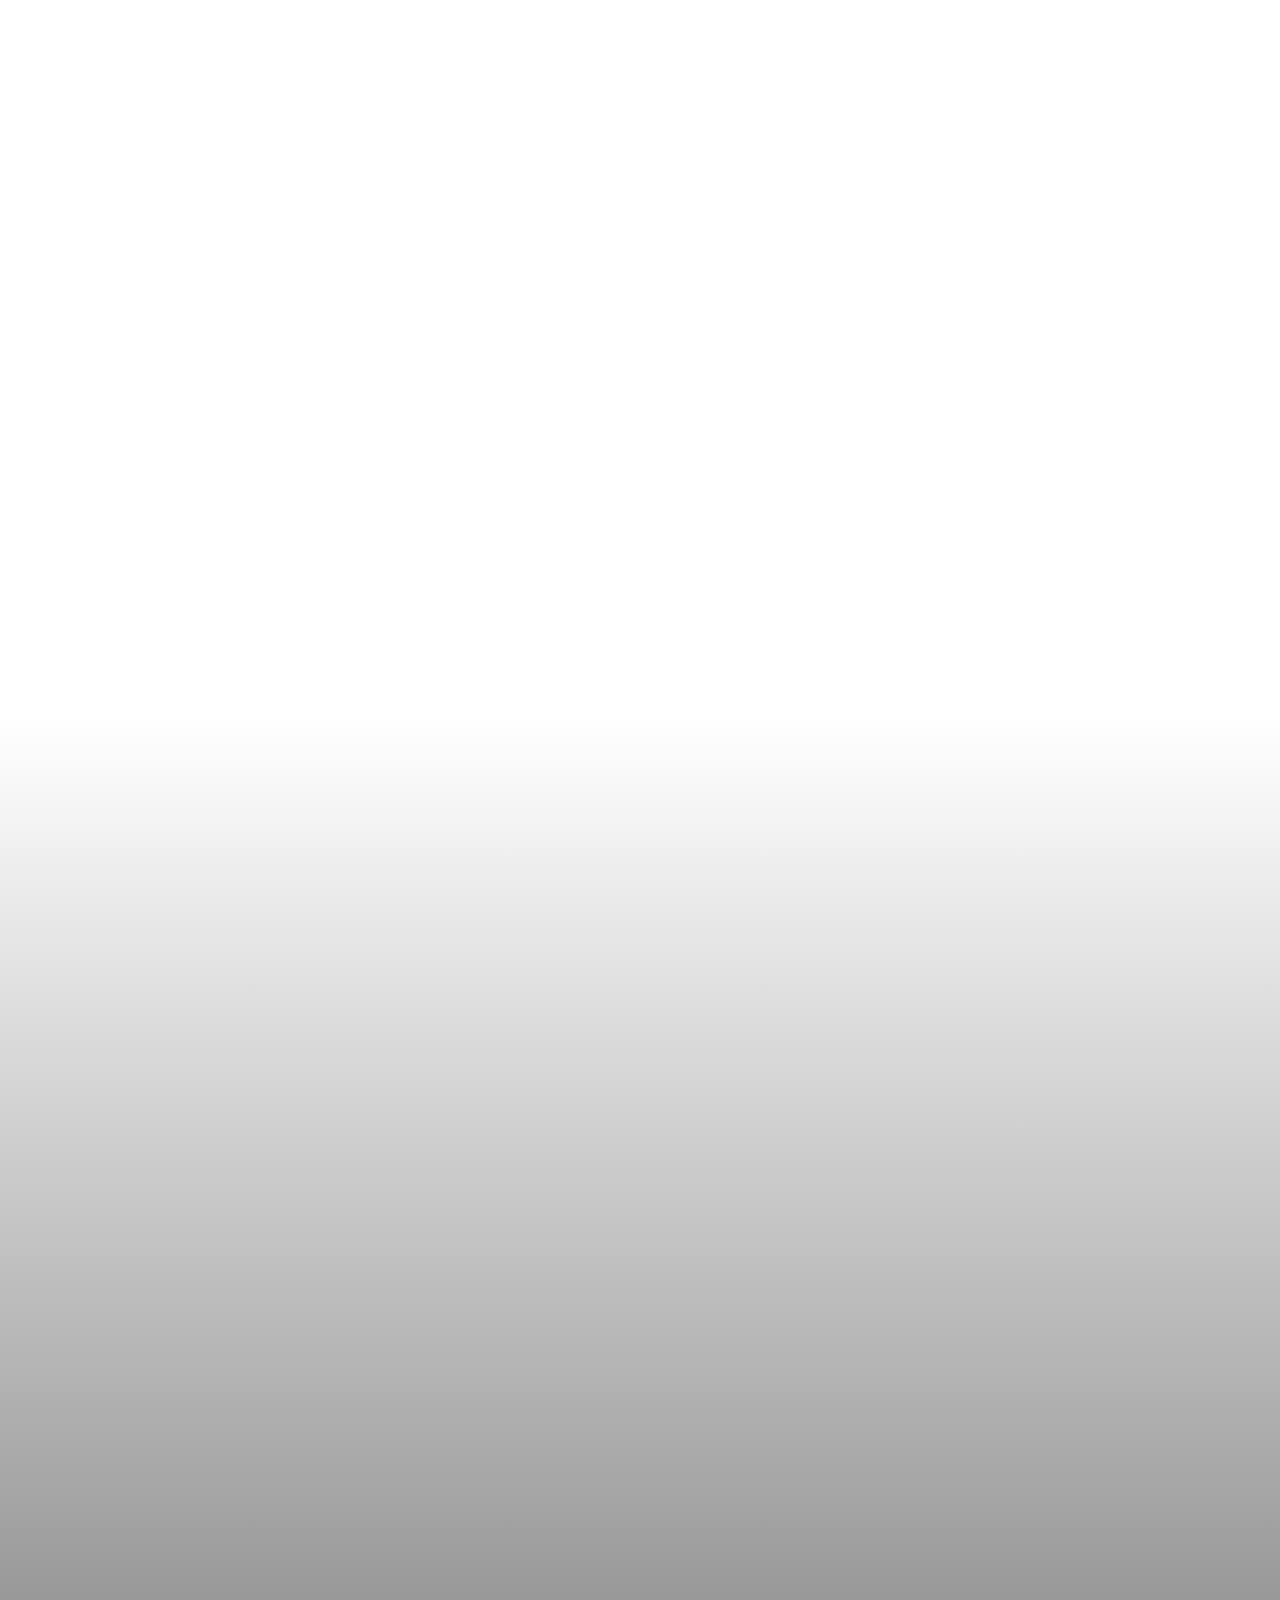
==== commit a4cc3f84: "Add 6 new cards" ====
--- a/index.html
+++ b/index.html
@@ -55,6 +55,12 @@
                 <img src="images/cards/card7.png" loading="lazy">
                 <img src="images/cards/card8.png" loading="lazy">
                 <img src="images/cards/card9.png" loading="lazy">
+                <img src="images/cards/card10.png" loading="lazy">
+                <img src="images/cards/card11.png" loading="lazy">
+                <img src="images/cards/card12.png" loading="lazy">
+                <img src="images/cards/card13.png" loading="lazy">
+                <img src="images/cards/card14.png" loading="lazy">
+                <img src="images/cards/card15.png" loading="lazy">
             </div>
         </section>
         
